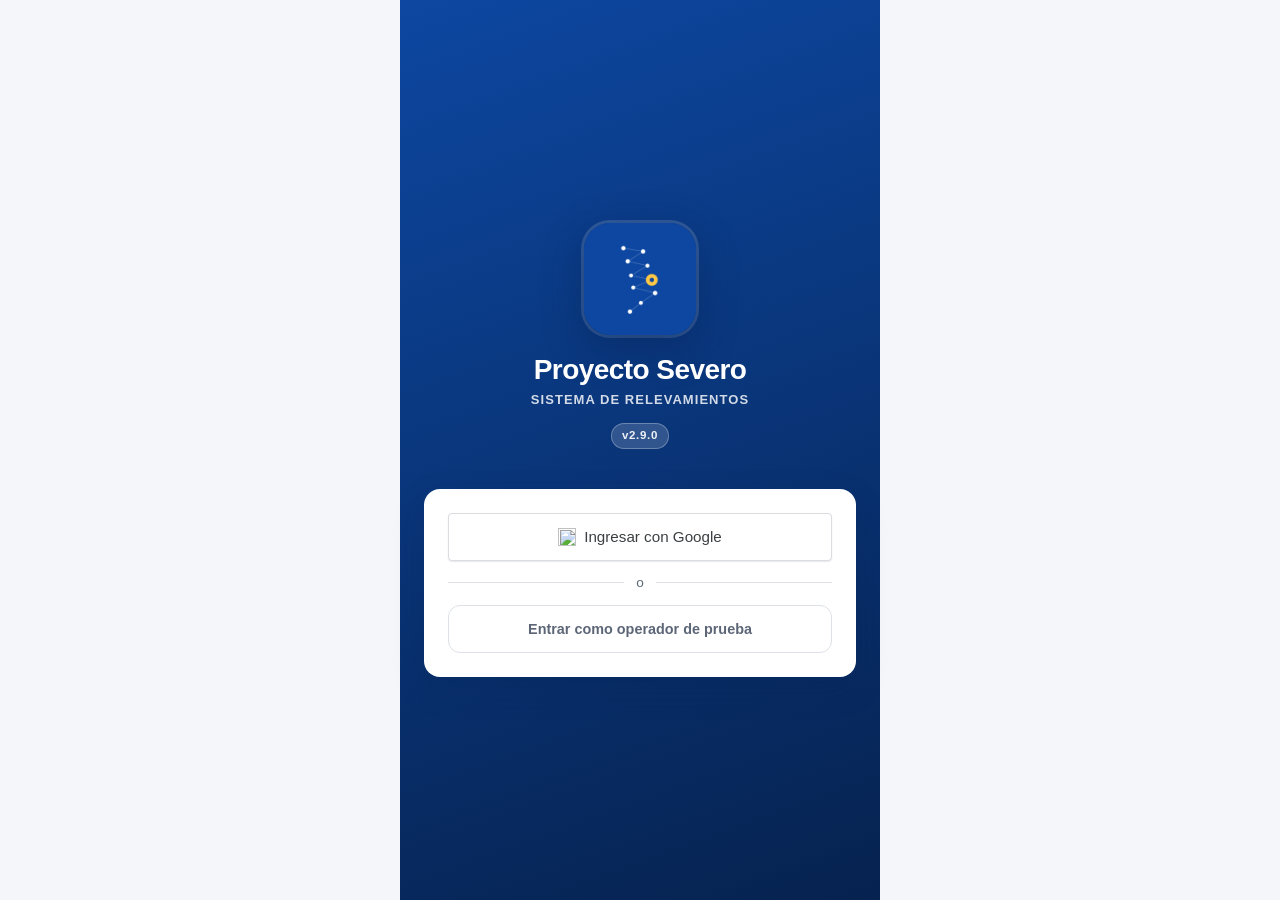
==== severo.html @ 694df4a4 "v2.9.0: milestone - consolidacion de v2.8.x (busqueda + force-update + tooling) Minor bump que conso" ====
<!DOCTYPE html>
<html lang="es">
<head>
  <meta charset="UTF-8">
  <meta name="viewport" content="width=device-width, initial-scale=1.0, viewport-fit=cover">

  <title>Proyecto Severo — Relevamientos</title>
  <meta name="description" content="Sistema de relevamientos territoriales del Proyecto Severo: vecinos, problemáticas urbanas y condiciones del hogar.">
  <meta name="application-name" content="Proyecto Severo">

  <!-- PWA -->
  <meta name="theme-color" content="#0D47A1">
  <meta name="mobile-web-app-capable" content="yes">
  <meta name="apple-mobile-web-app-capable" content="yes">
  <meta name="apple-mobile-web-app-status-bar-style" content="black-translucent">
  <meta name="apple-mobile-web-app-title" content="Proyecto Severo">
  <link rel="manifest" href="manifest.json">

  <!-- Iconos -->
  <link rel="icon" type="image/png" sizes="32x32" href="icons/favicon-32.png">
  <link rel="icon" type="image/png" sizes="16x16" href="icons/favicon-16.png">
  <link rel="apple-touch-icon" sizes="180x180" href="icons/apple-touch-icon.png">

  <!-- Open Graph (WhatsApp, Facebook, Twitter) -->
  <meta property="og:type" content="website">
  <meta property="og:site_name" content="Proyecto Severo">
  <meta property="og:title" content="Proyecto Severo — Relevamientos">
  <meta property="og:description" content="Sistema de relevamientos territoriales del Proyecto Severo: vecinos, problemáticas urbanas y condiciones del hogar.">
  <meta property="og:image" content="https://rundes.github.io/severo_esfimero/icons/icon-512.png">
  <meta property="og:image:width" content="512">
  <meta property="og:image:height" content="512">
  <meta property="og:image:alt" content="Logo Proyecto Severo">
  <meta name="twitter:card" content="summary">
  <meta name="twitter:title" content="Proyecto Severo — Relevamientos">
  <meta name="twitter:description" content="Sistema de relevamientos territoriales del Proyecto Severo: vecinos, problemáticas urbanas y condiciones del hogar.">
  <meta name="twitter:image" content="https://rundes.github.io/severo_esfimero/icons/icon-512.png">
  <link rel="stylesheet" href="https://unpkg.com/leaflet@1.9.4/dist/leaflet.css" media="print" onload="this.media='all'">
  <noscript><link rel="stylesheet" href="https://unpkg.com/leaflet@1.9.4/dist/leaflet.css"></noscript>
  <style>
/* ════════════════════════════════════════════════════════════════════════════
   Proyecto Severo — Relevamientos
   Constellation design system (evolved). Same blue/gold identity, sharpened
   craft: type + spacing scales, brand-tinted elevation tiers, ease-out motion,
   accessible focus, safe-area handling. DOM class contract is preserved.
   ════════════════════════════════════════════════════════════════════════════ */

/* ── Tokens ──────────────────────────────────────────────────────────────────── */
:root {
  /* Brand (unchanged identity) */
  --primary:        #0D47A1;
  --primary-dark:   #083B87;
  --primary-darker: #06224F;   /* pressed / deepest gradient stop */
  --primary-mid:    #1255A8;    /* header gradient highlight */
  --primary-light:  #E3F2FD;
  --accent:         #00897B;
  --accent-soft:    #E0F2F1;
  --gold:           #FFC845;

  /* Neutrals (cool, tinted toward the brand navy) */
  --bg:             #F4F6F9;
  --surface:        #FFFFFF;
  --surface-2:      #FAFBFD;    /* sticky bars, section bands */
  --border:         #DDE1E7;
  --border-strong:  #C7CEDA;    /* heavier separators, rest-state dot */
  --text:           #1A1A2E;
  --text-2:         #5C6677;
  --text-secondary: #5C6677;    /* alias: legacy references */
  --on-primary:     #FFFFFF;    /* text + icons on saturated or dark surfaces */
  --overlay-soft:   rgba(255,255,255,.16); /* subtle white overlay on blue surfaces */

  /* Semantic */
  --error:          #C62828;
  --danger:         #C62828;    /* alias: legacy references */
  --success:        #2E7D32;
  --warn:           #E65100;

  /* Semantic surface tints (state badge / button backgrounds) */
  --success-bg:     #E8F5E9;
  --success-border: #A5D6A7;
  --warn-bg:        #FFF3E0;
  --warn-border:    #FFCC80;
  --error-bg:       #FFEBEE;

  /* AA text shades: --warn / --accent fail 4.5:1 as text on light surfaces */
  --warn-text:      #B23E00;   /* ~5.4:1 on white and on --warn-bg */
  --accent-text:    #00695C;   /* ~6.6:1 on white, ~5.7:1 on --accent-soft */

  /* Relevamiento type hues (functional color-coding) */
  --type-ciudadano:         #3B82F6;
  --type-problematica:      #F59E0B;
  --type-sociohabitacional: #10B981;

  /* Radius scale */
  --radius-xs:  4px;
  --radius-sm:  8px;
  --radius:     12px;
  --radius-lg:  16px;
  --radius-pill: 999px;

  /* Spacing scale */
  --sp-1: 4px;
  --sp-2: 8px;
  --sp-3: 12px;
  --sp-4: 16px;
  --sp-5: 20px;
  --sp-6: 24px;
  --sp-8: 32px;

  /* Elevation (flat at rest; shadow signals lift or state, tinted navy) */
  --shadow-sm:     0 1px 2px rgba(6,34,79,.06), 0 1px 1px rgba(6,34,79,.04);
  --shadow:        0 4px 16px rgba(6,34,79,.10);
  --shadow-header: 0 1px 0 rgba(6,34,79,.10), 0 6px 18px rgba(6,34,79,.16);
  --shadow-pop:    0 12px 32px rgba(6,34,79,.20);
  --shadow-modal:  0 24px 64px rgba(6,34,79,.42);

  /* Motion (ease-out; no bounce) */
  --ease:       cubic-bezier(.22, 1, .36, 1);
  --dur-fast:   120ms;
  --dur:        180ms;
  --transition: var(--dur) var(--ease);

  /* Accessible focus ring */
  --focus: 0 0 0 3px rgba(13,71,161,.34);

  /* Safe-area insets (installed PWA / notched phones) */
  --safe-top:    env(safe-area-inset-top, 0px);
  --safe-bottom: env(safe-area-inset-bottom, 0px);
}

/* ── Reset ──────────────────────────────────────────────────────────────────── */
*, *::before, *::after { box-sizing: border-box; margin: 0; padding: 0; }

html, body {
  height: 100%;
  font-family: -apple-system, BlinkMacSystemFont, 'Segoe UI', Roboto, sans-serif;
  background: var(--bg);
  color: var(--text);
  font-size: 16px;
  line-height: 1.5;
  -webkit-font-smoothing: antialiased;
  text-rendering: optimizeLegibility;
}

#app {
  max-width: 480px;
  margin: 0 auto;
  min-height: 100vh;
  display: flex;
  flex-direction: column;
  background: var(--bg);
  position: relative;
}

.screen {
  display: flex;
  flex-direction: column;
  min-height: 100vh;
}

.screen-center {
  align-items: center;
  justify-content: center;
  gap: var(--sp-4);
  text-align: center;
  padding: var(--sp-8);
  padding-top: calc(var(--sp-8) + var(--safe-top));
  padding-bottom: calc(var(--sp-8) + var(--safe-bottom));
}

/* ── Home screen ────────────────────────────────────────────────────────────── */
.screen-home {
  background: linear-gradient(180deg, #E3EEFF 0, var(--bg) 200px);
}

/* ── Header ─────────────────────────────────────────────────────────────────── */
.app-header {
  display: flex;
  align-items: center;
  gap: var(--sp-2);
  padding: var(--sp-3) var(--sp-4);
  padding-top: calc(var(--sp-3) + var(--safe-top));
  background: linear-gradient(100deg, var(--primary-dark) 0%, var(--primary) 55%, var(--primary-mid) 100%);
  color: var(--on-primary);
  position: sticky;
  top: 0;
  z-index: 10;
  min-height: 56px;
  box-shadow: var(--shadow-header);
}

.header-title {
  flex: 1;
  font-weight: 650;
  font-size: 1.0625rem;
  letter-spacing: -.01em;
  min-width: 0;
  overflow: hidden;
  text-overflow: ellipsis;
  white-space: nowrap;
}

.header-count {
  font-size: .8125rem;
  font-weight: 500;
  opacity: .82;
  font-variant-numeric: tabular-nums;
}

.header-logo {
  width: 32px;
  height: 32px;
  object-fit: contain;
  flex-shrink: 0;
  border-radius: var(--radius-xs);
}

.btn-icon {
  background: none;
  border: none;
  color: var(--on-primary);
  cursor: pointer;
  font-size: 1.1rem;
  padding: 6px;
  border-radius: var(--radius-sm);
  min-width: 44px;
  min-height: 44px;
  display: flex;
  align-items: center;
  justify-content: center;
  transition: background var(--transition);
}
.btn-icon:hover  { background: var(--overlay-soft); }
.btn-icon:active { background: rgba(255,255,255,.26); }

/* ── Progress bar ───────────────────────────────────────────────────────────── */
.progress-bar {
  height: 4px;
  background: var(--border);
}
.progress-fill {
  height: 100%;
  width: 100%;
  transform-origin: left center;
  background: linear-gradient(90deg, var(--primary), var(--primary-mid));
  transition: transform .35s var(--ease);
  will-change: transform;
}

/* ── Buttons ────────────────────────────────────────────────────────────────── */
.btn {
  display: inline-flex;
  align-items: center;
  justify-content: center;
  gap: var(--sp-2);
  border: none;
  border-radius: var(--radius);
  padding: 14px var(--sp-6);
  font-size: 1rem;
  font-weight: 650;
  font-family: inherit;
  cursor: pointer;
  transition: background var(--transition), border-color var(--transition),
              transform var(--dur-fast) var(--ease), box-shadow var(--transition);
  min-height: 48px;
  text-decoration: none;
  -webkit-tap-highlight-color: transparent;
}
.btn:active { transform: translateY(1px); }
.btn:disabled, .btn[disabled] {
  opacity: .5;
  cursor: not-allowed;
  transform: none;
}

.btn-primary {
  background: var(--primary);
  color: var(--on-primary);
}
.btn-primary:hover  { background: var(--primary-dark); }
.btn-primary:active { background: var(--primary-darker); }

.btn-outline {
  background: transparent;
  color: var(--primary);
  border: 2px solid var(--primary);
}
.btn-outline:hover { background: var(--primary-light); }

.btn-ghost {
  background: transparent;
  color: var(--text-2);
}
.btn-ghost:hover { background: var(--border); }

.btn-block { width: 100%; }

.btn-mock {
  background: var(--surface);
  color: var(--primary);
  border: 2px solid var(--border);
  width: 100%;
}
.btn-mock:hover { border-color: var(--primary); background: var(--primary-light); }

/* Shared keyboard focus ring (visible, high-contrast) */
.btn:focus-visible,
.btn-icon:focus-visible,
.chip:focus-visible,
.filter-tab:focus-visible,
.type-card:focus-visible,
.scale-btn:focus-visible,
.radio-option:focus-visible,
.survey-card:focus-visible,
.citizen-result:focus-visible,
.btn-estado:focus-visible,
.btn-fallecido:focus-visible,
.btn-remove:focus-visible,
.familia-add-btn:focus-visible,
.btn-fallecido-quitar:focus-visible,
.pwa-install-btn:focus-visible,
.pwa-install-dismiss:focus-visible,
.loc-link:focus-visible,
.photo-thumb-remove:focus-visible {
  outline: none;
  box-shadow: var(--focus);
}

/* ── Auth screen ────────────────────────────────────────────────────────────── */
.screen-auth {
  background: linear-gradient(160deg, var(--primary) 0%, var(--primary-darker) 100%);
  justify-content: center;
  padding: var(--sp-8) var(--sp-6);
  padding-top: calc(var(--sp-8) + var(--safe-top));
  padding-bottom: calc(var(--sp-8) + var(--safe-bottom));
  gap: 0;
}

.auth-hero {
  display: flex;
  flex-direction: column;
  align-items: center;
  margin-bottom: 40px;
  color: var(--on-primary);
}

.logo-mark {
  width: 72px;
  height: 72px;
  background: rgba(255,255,255,.18);
  border: 3px solid rgba(255,255,255,.5);
  border-radius: var(--radius-lg);
  font-size: 2rem;
  font-weight: 800;
  display: flex;
  align-items: center;
  justify-content: center;
  color: var(--on-primary);
  margin-bottom: var(--sp-4);
}

.logo-img {
  width: 112px;
  height: 112px;
  object-fit: contain;
  margin-bottom: var(--sp-5);
  border-radius: 26px;
  box-shadow: 0 12px 40px rgba(6,34,79,.45), 0 0 0 3px var(--overlay-soft);
}

.logo-title {
  font-size: 1.75rem;
  font-weight: 800;
  letter-spacing: -.02em;
  line-height: 1.1;
}

.logo-sub {
  opacity: .82;
  margin-top: var(--sp-1);
  font-size: .8125rem;
  letter-spacing: .08em;
  text-transform: uppercase;
  font-weight: 600;
}

.auth-version {
  margin-top: 14px;
  background: var(--overlay-soft);
  color: rgba(255,255,255,.92);
  font-size: .72rem;
  font-weight: 700;
  letter-spacing: .06em;
  padding: 3px 10px;
  border-radius: var(--radius-pill);
  border: 1px solid rgba(255,255,255,.28);
}

.auth-card {
  background: var(--surface);
  border-radius: var(--radius-lg);
  padding: var(--sp-6);
  display: flex;
  flex-direction: column;
  gap: var(--sp-3);
  box-shadow: var(--shadow-pop);
}

.divider {
  display: flex;
  align-items: center;
  gap: var(--sp-3);
  color: var(--text-2);
  font-size: .85rem;
}
.divider::before, .divider::after {
  content: '';
  flex: 1;
  height: 1px;
  background: var(--border);
}

/* ── Home screen ────────────────────────────────────────────────────────────── */
.home-user {
  display: flex;
  align-items: center;
  gap: 14px;
  padding: var(--sp-5) var(--sp-4);
  background: var(--surface);
  border-bottom: 1px solid var(--border);
}

.avatar {
  width: 44px;
  height: 44px;
  border-radius: 50%;
  object-fit: cover;
  flex-shrink: 0;
}

.avatar-initials {
  background: var(--primary);
  color: var(--on-primary);
  display: flex;
  align-items: center;
  justify-content: center;
  font-weight: 700;
  font-size: .95rem;
}

.user-name  { font-weight: 650; }
.user-email { font-size: .85rem; color: var(--text-2); }

.home-actions {
  padding: var(--sp-6) var(--sp-4);
  display: flex;
  flex-direction: column;
  gap: var(--sp-3);
}

/* ── Geo screen ─────────────────────────────────────────────────────────────── */
.screen-geo {
  height: 100dvh;
  max-height: 100dvh;
  overflow: hidden;
}

.geo-status-bar {
  display: flex;
  align-items: center;
  gap: 10px;
  padding: 10px var(--sp-4);
  background: var(--surface-2);
  border-bottom: 1px solid var(--border);
  font-size: .875rem;
  color: var(--text-2);
  min-height: 40px;
}

.geo-spinner {
  width: 16px;
  height: 16px;
  border: 2px solid var(--border);
  border-top-color: var(--primary);
  border-radius: 50%;
  animation: spin .7s linear infinite;
  flex-shrink: 0;
}
.geo-spinner-sm {
  width: 13px;
  height: 13px;
  border: 2px solid var(--border);
  border-top-color: var(--primary);
  border-radius: 50%;
  animation: spin .7s linear infinite;
  flex-shrink: 0;
  display: inline-block;
  vertical-align: middle;
}

.geo-map {
  flex: 1;
  min-height: 0;
  z-index: 1;
}
.geo-map-embedded {
  flex: none;
  height: 280px;
  min-height: 280px;
}
.block-header-geo {
  margin-top: 8px;
}
.geo-footer-embedded {
  border-bottom: 1px solid var(--border);
}

.geo-footer {
  padding: var(--sp-3) var(--sp-4);
  padding-bottom: calc(var(--sp-3) + var(--safe-bottom));
  background: var(--surface);
  border-top: 1px solid var(--border);
  display: flex;
  flex-direction: column;
  gap: var(--sp-2);
}

.geo-coords {
  font-size: .8rem;
  color: var(--text-2);
  font-family: ui-monospace, SFMono-Regular, 'SF Mono', Menlo, monospace;
  text-align: center;
  min-height: 1.2em;
}
.geo-barrio {
  font-size: .82rem;
  color: var(--text-2);
  text-align: center;
  margin: 0;
}
.geo-barrio strong { color: var(--primary); }
.barrio-tooltip {
  background: rgba(255,255,255,.94);
  border: none;
  border-radius: var(--radius-xs);
  box-shadow: var(--shadow-sm);
  font-size: .78rem;
  font-weight: 600;
  padding: 3px 8px;
  color: var(--text);
}

.geo-search-row {
  display: flex;
  gap: var(--sp-2);
  padding: var(--sp-2) var(--sp-4) 0;
}
.geo-search-input {
  flex: 1;
  font-size: .9rem;
  padding: 8px 12px;
}
.geo-search-btn {
  flex-shrink: 0;
  font-size: .9rem;
  padding: 8px 14px;
}

.geo-actions {
  display: flex;
  gap: 10px;
}
.geo-actions .btn-primary { flex: 1; }

/* ── Type select ────────────────────────────────────────────────────────────── */
.type-loc {
  padding: 10px var(--sp-4);
  font-size: .85rem;
  color: var(--text-2);
  background: var(--surface-2);
  border-bottom: 1px solid var(--border);
}

.type-cards {
  padding: var(--sp-5) var(--sp-4);
  display: flex;
  flex-direction: column;
  gap: 14px;
}

.type-card {
  background: var(--surface);
  border: 1.5px solid var(--border);
  border-radius: var(--radius);
  padding: var(--sp-5);
  text-align: left;
  cursor: pointer;
  transition: border-color var(--transition), background var(--transition),
              transform var(--dur-fast) var(--ease), box-shadow var(--transition);
  display: flex;
  flex-direction: column;
  gap: 6px;
}
.type-card:hover {
  border-color: var(--primary);
  background: var(--primary-light);
  box-shadow: var(--shadow);
}
.type-card:active { transform: translateY(1px); }
.type-card-icon  { font-size: 2rem; line-height: 1; }
.type-card-title { font-size: 1.125rem; font-weight: 700; color: var(--text); }
.type-card-desc  { font-size: .9rem; color: var(--text-2); line-height: 1.45; }

/* ── Block header (eyebrow band) ───────────────────────────────────────────── */
.block-header {
  background: var(--primary-light);
  color: var(--primary-dark);
  font-size: .72rem;
  font-weight: 700;
  letter-spacing: .08em;
  text-transform: uppercase;
  padding: 8px var(--sp-4);
  border-bottom: 1px solid #BBDEFB;
}

/* ── Survey screen ──────────────────────────────────────────────────────────── */
.survey-body {
  flex: 1;
  padding: var(--sp-6) var(--sp-4);
  display: flex;
  flex-direction: column;
  gap: var(--sp-4);
  overflow-y: auto;
}

.question-label {
  font-size: 1.0625rem;
  font-weight: 650;
  line-height: 1.4;
  display: block;
}

.required { color: var(--error); margin-left: var(--sp-1); }

.padron-badge {
  display: inline-block;
  margin-left: var(--sp-2);
  font-size: .65rem;
  font-weight: 700;
  letter-spacing: .04em;
  text-transform: uppercase;
  color: var(--accent-text);
  background: var(--accent-soft);
  border: 1px solid #80CBC4;
  border-radius: var(--radius-xs);
  padding: 1px 6px;
  vertical-align: middle;
}

.question-hint {
  font-size: .85rem;
  color: #6B5300;
  background: #FFF8E1;
  border: 1px solid #FFE082;
  padding: 10px var(--sp-3);
  border-radius: var(--radius-sm);
  line-height: 1.45;
}

.question-input { display: flex; flex-direction: column; gap: var(--sp-2); }

.input, .textarea, select {
  width: 100%;
  border: 1.5px solid var(--border);
  border-radius: var(--radius-sm);
  padding: 12px;
  font-size: 1rem;
  color: var(--text);
  background: var(--surface);
  transition: border-color var(--transition), box-shadow var(--transition);
  font-family: inherit;
}
.input:focus, .textarea:focus, select:focus {
  outline: none;
  border-color: var(--primary);
  box-shadow: var(--focus);
}
.input:disabled, .textarea:disabled, select:disabled {
  background: var(--bg);
  color: var(--text-2);
  cursor: not-allowed;
}
.input.error, .input[aria-invalid="true"], .textarea[aria-invalid="true"] {
  border-color: var(--error);
}
.input.error:focus, .input[aria-invalid="true"]:focus {
  box-shadow: 0 0 0 3px rgba(198,40,40,.28);
}

.textarea { resize: vertical; min-height: 96px; }

/* Scale */
.scale-row {
  display: flex;
  gap: var(--sp-2);
}
.scale-btn {
  flex: 1;
  display: flex;
  flex-direction: column;
  align-items: center;
  gap: var(--sp-1);
  padding: 10px var(--sp-1);
  border: 1.5px solid var(--border);
  border-radius: var(--radius-sm);
  background: var(--surface);
  cursor: pointer;
  transition: border-color var(--transition), background var(--transition),
              color var(--transition), transform var(--dur-fast) var(--ease);
}
.scale-btn:hover   { border-color: var(--primary); background: var(--primary-light); }
.scale-btn:active  { transform: translateY(1px); }
.scale-btn.active  { border-color: var(--primary); background: var(--primary); color: var(--on-primary); }
.scale-num { font-size: 1.1rem; font-weight: 700; }
.scale-lbl { font-size: .6rem; text-align: center; line-height: 1.2; }

/* Chips */
.chip-group { display: flex; flex-wrap: wrap; gap: var(--sp-2); }
.chip {
  padding: 8px 14px;
  border: 1.5px solid var(--border);
  border-radius: var(--radius-pill);
  white-space: nowrap;
  background: var(--surface);
  cursor: pointer;
  font-size: .9rem;
  font-family: inherit;
  transition: border-color var(--transition), background var(--transition),
              color var(--transition), transform var(--dur-fast) var(--ease);
  color: var(--text);
}
.chip:hover  { border-color: var(--primary); background: var(--primary-light); }
.chip:active { transform: translateY(1px); }
.chip.active { border-color: var(--primary); background: var(--primary); color: var(--on-primary); }

/* Radio */
.radio-group { display: flex; flex-direction: column; gap: var(--sp-2); }
.radio-option {
  display: flex;
  align-items: flex-start;
  gap: var(--sp-3);
  padding: 12px 14px;
  border: 1.5px solid var(--border);
  border-radius: var(--radius-sm);
  background: var(--surface);
  cursor: pointer;
  transition: border-color var(--transition), background var(--transition);
  font-size: .95rem;
}
.radio-option input[type=radio] { margin-top: 2px; accent-color: var(--primary); }
.radio-option:hover  { border-color: var(--primary); background: var(--primary-light); }
.radio-option.active { border-color: var(--primary); background: var(--primary-light); box-shadow: inset 0 0 0 1px var(--primary); }

.survey-footer {
  display: flex;
  gap: 10px;
  padding: var(--sp-3) var(--sp-4);
  padding-bottom: calc(var(--sp-3) + var(--safe-bottom));
  background: var(--surface);
  border-top: 1px solid var(--border);
  position: sticky;
  bottom: 0;
  box-shadow: 0 -4px 16px rgba(6,34,79,.06);
}
.survey-footer .btn-primary { flex: 1; }

/* ── Summary ────────────────────────────────────────────────────────────────── */
.summary-body {
  flex: 1;
  overflow-y: auto;
  padding: var(--sp-4);
  display: flex;
  flex-direction: column;
  gap: var(--sp-3);
}

.summary-meta {
  display: flex;
  flex-wrap: wrap;
  gap: 10px;
  font-size: .9rem;
  color: var(--text-2);
  padding-bottom: var(--sp-2);
  border-bottom: 1px solid var(--border);
}

.loc-link { color: var(--primary); text-decoration: none; font-weight: 500; border-radius: var(--radius-xs); }
.loc-link:hover { text-decoration: underline; }

.summary-table { width: 100%; border-collapse: collapse; }
.summary-table td { padding: 10px var(--sp-2); border-bottom: 1px solid var(--border); vertical-align: top; }
.summary-label { color: var(--text-2); font-size: .85rem; width: 40%; }
.summary-value { font-size: .95rem; font-weight: 500; }

/* ── Saving / Done ──────────────────────────────────────────────────────────── */
.spinner {
  width: 44px;
  height: 44px;
  border: 4px solid var(--border);
  border-top-color: var(--primary);
  border-radius: 50%;
  animation: spin .8s linear infinite;
}
@keyframes spin { to { transform: rotate(360deg); } }

.done-icon   { font-size: 3.5rem; line-height: 1; }
.done-sub    { color: var(--text-2); }
.done-actions { display: flex; flex-direction: column; gap: 10px; width: 100%; margin-top: var(--sp-4); }

/* ── List filter bar ──────────────────────────────────────────────────────── */
.list-filter-bar {
  display: flex;
  gap: 6px;
  padding: 10px var(--sp-4);
  overflow-x: auto;
  background: var(--surface);
  border-bottom: 1px solid var(--border);
  scrollbar-width: none;
}
.list-filter-bar::-webkit-scrollbar { display: none; }

.filter-tab {
  display: flex;
  align-items: center;
  gap: 5px;
  padding: 8px 14px;
  min-height: 44px;
  border-radius: var(--radius-pill);
  border: 1.5px solid var(--border);
  background: transparent;
  font-size: .8rem;
  font-weight: 550;
  font-family: inherit;
  color: var(--text-2);
  cursor: pointer;
  white-space: nowrap;
  transition: border-color var(--transition), color var(--transition), background var(--transition);
  flex-shrink: 0;
}
.filter-tab:hover { border-color: var(--primary); color: var(--primary); }
.filter-tab.active {
  background: var(--primary);
  border-color: var(--primary);
  color: var(--on-primary);
}
.filter-tab-count {
  background: var(--border);
  color: var(--text-2);
  border-radius: var(--radius-pill);
  padding: 1px 6px;
  font-size: .72rem;
  font-weight: 700;
  font-variant-numeric: tabular-nums;
}
.filter-tab.active .filter-tab-count {
  background: rgba(255,255,255,.28);
  color: var(--on-primary);
}

/* ── Survey list ──────────────────────────────────────────────────────────── */
.list-body {
  padding: var(--sp-3) var(--sp-4);
  display: flex;
  flex-direction: column;
  gap: 10px;
  overflow-y: auto;
  flex: 1;
}

.list-empty {
  display: flex;
  flex-direction: column;
  align-items: center;
  justify-content: center;
  gap: var(--sp-3);
  padding: 48px var(--sp-4);
  color: var(--text-2);
  font-size: .9rem;
  text-align: center;
}
.list-spinner {
  width: 28px; height: 28px;
  border: 3px solid var(--border);
  border-top-color: var(--primary);
  border-radius: 50%;
  animation: spin .7s linear infinite;
}

.survey-card {
  display: flex;
  align-items: stretch;
  background: var(--surface);
  border: 1px solid var(--border);
  border-radius: var(--radius);
  overflow: hidden;
  cursor: pointer;
  transition: border-color var(--transition), box-shadow var(--transition),
              transform var(--dur-fast) var(--ease);
}
.survey-card:hover  { border-color: var(--primary); box-shadow: var(--shadow); }
.survey-card:active { transform: translateY(1px); }

/* Type indicator: a leading status dot (not a side stripe) */
.card-accent {
  flex-shrink: 0;
  align-self: center;
  width: 9px;
  height: 9px;
  border-radius: 50%;
  margin-left: 14px;
  background: var(--border-strong);
}
.survey-card--ciudadano         .card-accent { background: var(--type-ciudadano); }
.survey-card--problematica      .card-accent { background: var(--type-problematica); }
.survey-card--sociohabitacional .card-accent { background: var(--type-sociohabitacional); }

.card-body  { flex: 1; min-width: 0; padding: 12px 10px 12px 12px; }

.card-top-row {
  display: flex;
  align-items: center;
  gap: 6px;
  flex-wrap: wrap;
  margin-bottom: var(--sp-1);
}
.card-type-label {
  font-size: .72rem;
  font-weight: 700;
  color: var(--text-2);
  text-transform: uppercase;
  letter-spacing: .06em;
}
.card-barrio {
  font-size: .72rem;
  background: var(--bg);
  border: 1px solid var(--border);
  border-radius: var(--radius-pill);
  padding: 1px 8px;
  color: var(--text-2);
}
.card-title {
  font-size: .97rem;
  font-weight: 650;
  color: var(--text);
  white-space: nowrap;
  overflow: hidden;
  text-overflow: ellipsis;
  margin-bottom: 2px;
}
.card-subtitle {
  font-size: .82rem;
  color: var(--text-2);
  white-space: nowrap;
  overflow: hidden;
  text-overflow: ellipsis;
  margin-bottom: 5px;
}
.card-bottom-row {
  display: flex;
  align-items: center;
  gap: 10px;
  flex-wrap: wrap;
}
.card-date { font-size: .76rem; color: var(--text-2); }
.card-loc  { font-size: .72rem; color: var(--text-2); font-family: ui-monospace, SFMono-Regular, 'SF Mono', Menlo, monospace; }

.card-arrow {
  display: flex;
  align-items: center;
  padding: 0 12px 0 6px;
  font-size: 1.3rem;
  color: var(--border-strong);
  flex-shrink: 0;
  transition: color var(--transition), transform var(--dur) var(--ease);
}
.survey-card:hover .card-arrow { color: var(--primary); transform: translateX(2px); }

/* ── Toast ──────────────────────────────────────────────────────────────────── */
.toast {
  position: fixed;
  bottom: calc(80px + var(--safe-bottom));
  left: 50%;
  transform: translateX(-50%) translateY(20px);
  background: var(--text);
  color: var(--on-primary);
  padding: 10px var(--sp-5);
  border-radius: var(--radius-sm);
  font-size: .9rem;
  font-weight: 500;
  opacity: 0;
  pointer-events: none;
  transition: opacity var(--dur) var(--ease), transform var(--dur) var(--ease);
  white-space: nowrap;
  z-index: 100;
  box-shadow: var(--shadow-pop);
}
.toast.visible { opacity: 1; transform: translateX(-50%) translateY(0); }

/* ── Utilities ──────────────────────────────────────────────────────────────── */
.hint {
  font-size: .82rem;
  color: var(--text-2);
  text-align: center;
  padding: var(--sp-2) var(--sp-4);
}
.center { text-align: center; }
.loading-init {
  display: flex;
  align-items: center;
  justify-content: center;
  min-height: 100vh;
  color: var(--text-2);
}

/* ── Citizen search ──────────────────────────────────────────────────────────── */
.search-group { display: flex; flex-direction: column; gap: var(--sp-2); }

.search-divider {
  text-align: center;
  font-size: .82rem;
  color: var(--text-2);
  padding: 2px 0;
}

.search-status {
  display: flex;
  align-items: center;
  justify-content: center;
  gap: 10px;
  padding: var(--sp-5) var(--sp-4);
  color: var(--text-2);
  font-size: .9rem;
}
.search-error { color: var(--error); font-size: .82rem; text-align: center; }

.citizen-results { display: flex; flex-direction: column; gap: var(--sp-2); margin-top: var(--sp-1); }

.citizen-result {
  background: var(--surface);
  border: 1.5px solid var(--border);
  border-radius: var(--radius);
  padding: 14px var(--sp-4);
  cursor: pointer;
  transition: border-color var(--transition), background var(--transition),
              transform var(--dur-fast) var(--ease);
}
.citizen-result:hover  { border-color: var(--primary); background: var(--primary-light); }
.citizen-result:active { transform: translateY(1px); }

.citizen-result-name { font-weight: 700; font-size: 1rem; color: var(--text); }
.citizen-result-info { font-size: .82rem; color: var(--text-2); margin-top: 3px; }

.google-login-wrap {
  display: flex;
  flex-direction: column;
  align-items: center;
  min-height: 44px;
  justify-content: center;
}

.google-not-configured {
  font-size: .78rem;
  color: var(--warn-text);
  text-align: center;
  padding: var(--sp-1) 0 0;
}

.btn-google {
  background: #fff;
  border: 1px solid #dadce0;
  color: #3c4043;
  display: flex;
  align-items: center;
  justify-content: center;
  gap: .5rem;
  font-size: .95rem;
  font-weight: 500;
  border-radius: var(--radius-xs);
  box-shadow: var(--shadow-sm);
}
.btn-google:hover { background: #f8f9fa; border-color: #c6c6c6; }

/* ── Home padrón search ──────────────────────────────────────────────────────── */
.home-search-section {
  padding: 0 var(--sp-4) var(--sp-5);
  display: flex;
  flex-direction: column;
  gap: var(--sp-2);
}

.home-search-label {
  font-size: .6875rem;
  text-transform: uppercase;
  letter-spacing: .08em;
  font-weight: 700;
  color: var(--text-2);
  padding-top: var(--sp-1);
}

/* ── Search mode tabs ───────────────────────────────────────────────────────── */
.search-mode-tabs {
  display: flex;
  gap: 6px;
  margin: var(--sp-2) 0 var(--sp-2);
}
.search-mode-tab {
  flex: 1;
  padding: 7px 0;
  border: 1.5px solid var(--border);
  border-radius: 8px;
  background: var(--surface);
  font-size: .85rem;
  font-weight: 500;
  color: var(--text-2);
  cursor: pointer;
  transition: background .15s, color .15s, border-color .15s;
}
.search-mode-tab.active {
  background: var(--primary);
  border-color: var(--primary);
  color: #fff;
  font-weight: 600;
}

/* ── Padrón detail screen ────────────────────────────────────────────────────── */
.padron-detail-body {
  flex: 1;
  overflow-y: auto;
  padding: 0 var(--sp-4);
  padding-bottom: calc(80px + var(--safe-bottom));
}

.padron-detail-hero {
  padding: var(--sp-5) 0 var(--sp-4);
  border-bottom: 2px solid var(--border);
  margin-bottom: var(--sp-5);
}

.padron-detail-name {
  font-size: 1.375rem;
  font-weight: 750;
  color: var(--text);
  line-height: 1.2;
  letter-spacing: -.01em;
}

.padron-detail-sub {
  font-size: .88rem;
  color: var(--text-2);
  margin-top: var(--sp-1);
}

.padron-section {
  margin-bottom: var(--sp-5);
}

.padron-section-title {
  font-size: .6875rem;
  text-transform: uppercase;
  letter-spacing: .08em;
  font-weight: 700;
  color: var(--primary);
  margin-bottom: 6px;
  padding-bottom: var(--sp-1);
  border-bottom: 2px solid var(--primary-light);
}

.padron-row {
  display: flex;
  justify-content: space-between;
  align-items: flex-start;
  padding: var(--sp-2) 0;
  border-bottom: 1px solid var(--border);
  gap: var(--sp-3);
}

.padron-key {
  font-size: .8rem;
  color: var(--text-2);
  flex-shrink: 0;
  min-width: 120px;
}

.padron-val {
  font-size: .85rem;
  color: var(--text);
  font-weight: 500;
  text-align: right;
  flex: 1;
}

.padron-actions {
  padding: var(--sp-3) 0 var(--sp-2);
}

/* ── Familia group ───────────────────────────────────────────────────────────── */
.familia-list {
  display: flex;
  flex-direction: column;
  gap: 6px;
  margin-bottom: 10px;
}

.familia-member {
  display: flex;
  justify-content: space-between;
  align-items: center;
  padding: 10px var(--sp-3);
  background: var(--surface);
  border: 1px solid var(--border);
  border-radius: var(--radius-sm);
  gap: var(--sp-2);
}

.familia-member-info { flex: 1; min-width: 0; }

.familia-member-name {
  font-size: .9rem;
  font-weight: 650;
  color: var(--text);
  white-space: nowrap;
  overflow: hidden;
  text-overflow: ellipsis;
}

.familia-member-sub {
  font-size: .76rem;
  color: var(--text-2);
  margin-top: 2px;
}

.btn-remove {
  background: none;
  border: none;
  color: var(--error);
  cursor: pointer;
  font-size: 1rem;
  padding: var(--sp-1) 6px;
  border-radius: 6px;
  flex-shrink: 0;
  min-width: 32px;
  min-height: 32px;
  display: inline-flex;
  align-items: center;
  justify-content: center;
  line-height: 1;
  transition: background var(--transition);
}
.btn-remove:hover { background: var(--error-bg); }

.familia-add-row { margin-top: var(--sp-2); }

.familia-search-results {
  margin-top: 6px;
  display: flex;
  flex-direction: column;
  gap: 6px;
}

.familia-search-result {
  display: flex;
  justify-content: space-between;
  align-items: center;
  padding: var(--sp-2) var(--sp-3);
  background: var(--surface);
  border: 1px solid var(--border);
  border-radius: var(--radius-sm);
  gap: var(--sp-2);
}

.familia-add-btn {
  flex-shrink: 0;
  font-size: .8rem;
  padding: 8px 12px;
  min-height: 36px;
  border: 1.5px solid var(--border);
  border-radius: var(--radius-sm);
  background: var(--surface);
  color: var(--primary);
  font-weight: 600;
  cursor: pointer;
  white-space: nowrap;
  transition: border-color var(--transition), background var(--transition);
}
.familia-add-btn:hover { border-color: var(--primary); background: var(--primary-light); }

/* ── Electoral participation grid ───────────────────────────────────────────── */
.elec-grid {
  display: flex;
  flex-wrap: wrap;
  gap: 6px;
  margin-top: var(--sp-1);
}

.elec-cell {
  display: flex;
  flex-direction: column;
  align-items: center;
  background: var(--surface);
  border: 1px solid var(--border);
  border-radius: var(--radius-sm);
  padding: 6px var(--sp-2);
  flex: 1;
  min-width: 72px;
  max-width: 90px;
}

.elec-label {
  font-size: .62rem;
  color: var(--text-2);
  text-align: center;
  line-height: 1.2;
}

.elec-value {
  font-size: .72rem;
  font-weight: 700;
  margin-top: var(--sp-1);
  text-align: center;
  line-height: 1.2;
}

.elec-voted   { color: var(--success); }
.elec-absent  { color: var(--error); }
.elec-neutral { color: var(--text-2); }

/* ── Photo input ─────────────────────────────────────────────────────────────── */
.photo-wrap {
  display: flex;
  flex-direction: column;
  gap: 10px;
}

.photo-preview {
  width: 100%;
  max-height: 260px;
  object-fit: cover;
  border-radius: var(--radius);
  border: 1.5px solid var(--border);
  display: block;
}

.photo-empty {
  width: 100%;
  height: 120px;
  border: 2px dashed var(--border);
  border-radius: var(--radius);
  display: flex;
  align-items: center;
  justify-content: center;
  color: var(--text-2);
  font-size: .9rem;
  background: var(--bg);
}

.photo-btn {
  cursor: pointer;
  display: inline-flex;
  align-items: center;
  justify-content: center;
  gap: var(--sp-2);
}

.photo-status {
  display: flex;
  align-items: center;
  gap: var(--sp-2);
  font-size: .82rem;
  min-height: 20px;
}
.photo-ok   { color: var(--success); font-weight: 600; }
.photo-warn { color: var(--warn-text); }

/* ── Summary / detail photo ──────────────────────────────────────────────────── */
.summary-photo {
  width: 100%;
  max-height: 220px;
  object-fit: cover;
  border-radius: var(--radius);
  display: block;
}

.detail-photo {
  width: 100%;
  max-height: 240px;
  object-fit: cover;
  border-radius: var(--radius);
  display: block;
  cursor: zoom-in;
  transition: max-height .3s var(--ease);
}
.detail-photo.detail-photo-expand {
  max-height: 80vh;
  cursor: zoom-out;
}
.detail-photo-fallback {
  padding: .75rem;
  background: var(--surface);
  border: 1px solid var(--border);
  border-radius: var(--radius);
  text-align: center;
  font-size: .875rem;
}
.detail-photo-fallback a {
  color: var(--primary);
  font-weight: 600;
  text-decoration: none;
}

/* ── Photo grid (multi-photo) ───────────────────────────────────────────────── */
.photo-grid {
  display: grid;
  grid-template-columns: repeat(3, 1fr);
  gap: var(--sp-2);
}
.photo-thumb-wrap {
  position: relative;
  aspect-ratio: 1;
  border-radius: var(--radius);
  overflow: hidden;
  border: 1.5px solid var(--border);
  background: var(--bg);
}
.photo-thumb {
  width: 100%;
  height: 100%;
  object-fit: cover;
  display: block;
}
.photo-thumb-remove {
  position: absolute;
  top: -6px;
  right: -6px;
  width: 32px;
  height: 32px;
  border-radius: 50%;
  background: rgba(13,28,46,.78);
  color: var(--on-primary);
  border: 2px solid rgba(255,255,255,.6);
  cursor: pointer;
  font-size: 1rem;
  display: flex;
  align-items: center;
  justify-content: center;
  line-height: 1;
  padding: 0;
  z-index: 1;
  -webkit-tap-highlight-color: transparent;
  touch-action: manipulation;
}
.photo-add-btn {
  aspect-ratio: 1;
  border-radius: var(--radius);
  border: 2px dashed var(--border);
  background: var(--bg);
  display: flex;
  flex-direction: column;
  align-items: center;
  justify-content: center;
  cursor: pointer;
  color: var(--text-2);
  font-size: .75rem;
  gap: var(--sp-1);
  text-align: center;
  transition: border-color var(--transition), color var(--transition);
}
.photo-add-btn:hover { border-color: var(--primary); color: var(--primary); }
.photo-add-icon {
  font-size: 1.5rem;
  line-height: 1;
}
.detail-photo-grid {
  display: grid;
  grid-template-columns: repeat(3, 1fr);
  gap: var(--sp-2);
  margin-bottom: var(--sp-1);
}
.detail-photo-item {
  aspect-ratio: 1;
  border-radius: var(--radius);
  overflow: hidden;
  border: 1px solid var(--border);
  cursor: zoom-in;
  transition: transform .2s var(--ease);
}
.detail-photo-item img {
  width: 100%;
  height: 100%;
  object-fit: cover;
  display: block;
}
.detail-photo-item.detail-photo-item-expand {
  grid-column: 1 / -1;
  aspect-ratio: unset;
  cursor: zoom-out;
}
.detail-photo-item.detail-photo-item-expand img {
  height: auto;
  max-height: 70vh;
  object-fit: contain;
}

/* ── Estado badge ────────────────────────────────────────────────────────────── */
.estado-badge {
  display: inline-flex;
  align-items: center;
  padding: 2px var(--sp-2);
  border-radius: var(--radius-pill);
  font-size: .72rem;
  font-weight: 700;
  letter-spacing: .02em;
  vertical-align: middle;
  flex-shrink: 0;
}
.estado-pendiente { background: #F3F4F6; color: var(--text-2);  border: 1px solid var(--border); }
.estado-persiste  { background: var(--warn-bg); color: var(--warn-text); border: 1px solid var(--warn-border); }
.estado-resuelto  { background: var(--success-bg); color: var(--success); border: 1px solid var(--success-border); }

/* ── Estado actions (detail screen) ─────────────────────────────────────────── */
.estado-section {
  padding: var(--sp-4) 0 var(--sp-1);
  border-top: 1px solid var(--border);
  margin-top: var(--sp-2);
}

.estado-section-title {
  font-size: .6875rem;
  text-transform: uppercase;
  letter-spacing: .08em;
  font-weight: 700;
  color: var(--text-2);
  margin-bottom: 10px;
}

.estado-actions {
  display: flex;
  gap: 10px;
}

.btn-estado {
  flex: 1;
  padding: 12px var(--sp-4);
  border: 1.5px solid var(--border);
  border-radius: var(--radius);
  background: var(--surface);
  color: var(--text-2);
  font-size: .9rem;
  font-weight: 600;
  font-family: inherit;
  cursor: pointer;
  transition: border-color var(--transition), color var(--transition), background var(--transition);
}
.btn-estado:hover   { border-color: var(--warn); color: var(--warn-text); background: #FFF8F0; }
.btn-estado-ok:hover{ border-color: var(--success); color: var(--success); background: #F1F8F1; }
.btn-estado-active  { border-color: var(--warn); color: var(--warn-text); background: var(--warn-bg); }
.btn-estado-ok.btn-estado-active { border-color: var(--success); color: var(--success); background: var(--success-bg); }

/* ── Fallecido ───────────────────────────────────────────────────────────────── */
.fallecido-badge {
  display: inline-flex;
  align-items: center;
  padding: 2px var(--sp-2);
  border-radius: var(--radius-pill);
  font-size: .72rem;
  font-weight: 700;
  background: var(--text);
  color: var(--on-primary);
  border: 1px solid #3A3F52;
  flex-shrink: 0;
}

.fallecido-badge-lg {
  font-size: .85rem;
  padding: 4px var(--sp-3);
}

.btn-fallecido {
  width: 100%;
  padding: 12px var(--sp-4);
  border: 1.5px solid var(--border-strong);
  border-radius: var(--radius);
  background: transparent;
  color: var(--text);
  font-size: .9rem;
  font-weight: 600;
  font-family: inherit;
  cursor: pointer;
  transition: border-color var(--transition), background var(--transition);
}
.btn-fallecido:hover { border-color: var(--text); background: rgba(26,26,46,.06); }

.fallecido-active-row {
  display: flex;
  align-items: center;
  gap: 10px;
  flex-wrap: wrap;
}

.fallecido-anio-select {
  flex: 1;
  min-width: 0;
  padding: 8px 10px;
  font-size: .9rem;
}

.btn-fallecido-quitar {
  flex-shrink: 0;
  font-size: .8rem;
  padding: 8px 12px;
  min-height: 36px;
  border: 1.5px solid var(--border);
  border-radius: var(--radius-sm);
  background: var(--surface);
  color: var(--text-2);
  font-family: inherit;
  cursor: pointer;
  white-space: nowrap;
  transition: border-color var(--transition), color var(--transition);
}
.btn-fallecido-quitar:hover { border-color: var(--text-2); color: var(--text); }

.fallecido-block-msg {
  padding: 12px var(--sp-4);
  border-radius: var(--radius);
  background: var(--text);
  color: var(--on-primary);
  font-size: .9rem;
  font-weight: 600;
  text-align: center;
  opacity: .9;
}

/* ── Datos personales screen ─────────────────────────────────────────────────── */
.dp-body {
  flex: 1;
  overflow-y: auto;
  display: flex;
  flex-direction: column;
  gap: 0;
}

.dp-search-section {
  padding: var(--sp-4) var(--sp-4) var(--sp-3);
  background: var(--surface-2);
  border-bottom: 1px solid var(--border);
  display: flex;
  flex-direction: column;
  gap: 10px;
}

.dp-fields-section {
  padding: var(--sp-4);
  display: flex;
  flex-direction: column;
  gap: 14px;
}

.dp-section-title {
  font-size: .6875rem;
  text-transform: uppercase;
  letter-spacing: .08em;
  font-weight: 700;
  color: var(--primary);
  padding-bottom: var(--sp-1);
  border-bottom: 2px solid var(--primary-light);
}

.dp-field {
  display: flex;
  flex-direction: column;
  gap: 6px;
}

.dp-field-label {
  font-size: .95rem;
  font-weight: 650;
  color: var(--text);
}

.dp-optional {
  font-weight: 400;
  color: var(--text-2);
  font-size: .85rem;
}

/* ── Field ergonomics: oversized touch targets for one-handed outdoor use ───── */
.radio-option { min-height: 52px; }
.chip         { min-height: 44px; padding: 10px var(--sp-4); }
.scale-btn    { min-height: 64px; padding: 12px var(--sp-1); }
.scale-lbl    { font-size: .58rem; }

@media (max-width: 360px) {
  .scale-lbl { display: none; }
  .scale-btn { padding: 14px 2px; }
}

/* ── PWA install card ──────────────────────────────────────────────────────── */
.pwa-install-card {
  display: flex;
  align-items: center;
  gap: var(--sp-3);
  background: linear-gradient(135deg, var(--primary-mid) 0%, var(--primary-dark) 100%);
  border-radius: var(--radius);
  padding: 14px var(--sp-4);
  margin: 0 0 var(--sp-4);
  position: relative;
  box-shadow: var(--shadow-pop);
  animation: slideDown .25s var(--ease);
}
@keyframes slideDown {
  from { opacity: 0; transform: translateY(-8px); }
  to   { opacity: 1; transform: translateY(0); }
}
.pwa-install-icon {
  font-size: 1.8rem;
  flex-shrink: 0;
  line-height: 1;
}
.pwa-install-text {
  flex: 1;
  display: flex;
  flex-direction: column;
  gap: 3px;
  color: var(--on-primary);
}
.pwa-install-text strong {
  font-size: .95rem;
  font-weight: 700;
}
.pwa-install-text span {
  font-size: .78rem;
  opacity: .88;
  line-height: 1.4;
}
.pwa-install-btn {
  flex-shrink: 0;
  padding: 8px 14px;
  font-size: .82rem;
  font-weight: 700;
  min-height: 40px;
  background: var(--surface);
  color: var(--primary);
  border: none;
  border-radius: var(--radius-sm);
  cursor: pointer;
  transition: background var(--transition);
}
.pwa-install-btn:hover { background: var(--primary-light); }
.pwa-install-dismiss {
  position: absolute;
  top: 6px;
  right: 6px;
  background: rgba(255,255,255,.2);
  border: none;
  color: var(--on-primary);
  width: 28px;
  height: 28px;
  border-radius: 50%;
  font-size: 1.1rem;
  cursor: pointer;
  display: flex;
  align-items: center;
  justify-content: center;
  line-height: 1;
  touch-action: manipulation;
}
/* Expand the tap target to ~44px without growing the visual circle */
.pwa-install-dismiss::before {
  content: '';
  position: absolute;
  inset: -8px;
}

/* ── PWA update modal (blocking) ───────────────────────────────────────────── */
.pwa-update-modal {
  position: fixed;
  inset: 0;
  background: rgba(6,34,79,.62);
  backdrop-filter: blur(4px);
  -webkit-backdrop-filter: blur(4px);
  z-index: 9999;
  display: flex;
  align-items: center;
  justify-content: center;
  padding: var(--sp-6);
  animation: fadeIn .2s var(--ease);
}
@keyframes fadeIn {
  from { opacity: 0; }
  to   { opacity: 1; }
}
.pwa-update-box {
  background: var(--surface);
  border-radius: var(--radius-lg);
  padding: 36px 28px 28px;
  max-width: 360px;
  width: 100%;
  text-align: center;
  box-shadow: var(--shadow-modal);
}
.pwa-update-icon {
  font-size: 3rem;
  margin-bottom: var(--sp-4);
  animation: spin 1.4s linear infinite;
}
.pwa-update-title {
  font-size: 1.25rem;
  font-weight: 700;
  margin: 0 0 var(--sp-3);
  color: var(--text);
}
.pwa-update-body {
  font-size: .9rem;
  color: var(--text-2);
  line-height: 1.6;
  margin: 0 0 var(--sp-6);
}
.pwa-update-btn {
  font-size: 1rem;
  padding: 14px;
}
.pwa-update-hint {
  margin-top: var(--sp-3);
  font-size: .75rem;
  color: var(--text-2);
  opacity: .8;
}

/* ── App footer ─────────────────────────────────────────────────────────────── */
.app-footer {
  display: flex;
  align-items: center;
  justify-content: center;
  gap: var(--sp-2);
  padding: var(--sp-5) var(--sp-4) calc(28px + var(--safe-bottom));
  margin-top: auto;
  color: var(--text-2);
  font-size: .78rem;
  border-top: 1px solid var(--border);
}
.footer-logo {
  width: 18px;
  height: 18px;
  opacity: .5;
  filter: invert(30%) sepia(50%) saturate(600%) hue-rotate(190deg) brightness(60%);
}
.footer-version {
  background: var(--primary);
  color: var(--on-primary);
  font-size: .68rem;
  font-weight: 700;
  padding: 2px 7px;
  border-radius: var(--radius-pill);
  letter-spacing: .03em;
  font-variant-numeric: tabular-nums;
}

/* ── Reduced motion: keep loading spinners, drop decorative motion ──────────── */
@media (prefers-reduced-motion: reduce) {
  *, *::before, *::after {
    transition-duration: .01ms !important;
    scroll-behavior: auto !important;
  }
  .pwa-install-card { animation: none; }
  .pwa-update-modal { animation: none; }
  .survey-card:hover .card-arrow { transform: none; }
}

</style>
</head>
<body>
  <div id="app">
    <div class="loading-init">Cargando…</div>
  </div>
  <script src="https://unpkg.com/leaflet@1.9.4/dist/leaflet.js"></script>
  <script>
const CONFIG = {
  // Client ID de Google Cloud Console (proyecto maipu-datos)
  GOOGLE_CLIENT_ID: '821059657602-44t1k4nshuf25qkc83j72u9k5ienl9gb.apps.googleusercontent.com',

  // API Key de Google Cloud (para lectura del padrón y geocodificación inversa)
  GOOGLE_API_KEY: 'AIzaSyAFICbCFMxxLS7HWwsvRVCGiKCfoaF4x4I',

  // Planilla donde se guardan los relevamientos — el relevador debe tener acceso de edición
  SURVEY_SPREADSHEET_ID: '1qzLuz42e3GZ0yXf_z-wjpAQJP6rGsCVTgg-whZSt2UA',
  SHEET_CIUDADANOS:       'Ciudadanos',
  SHEET_PROBLEMATICAS:    'Problematicas',
  SHEET_SOCIOHABITACIONAL:'Sociohabitacional',

  // Padrón electoral — fuente única de datos personales
  // A=DNI, B=SEXO, C=TIPO, D–L=participación elecciones,
  // M=TIPO_DNI, N=APELLIDO Y NOMBRE, O=CLASE, P=DOMICILIO,
  // Q=LATITUD, R=LONGITUD, S=DOMICILIO REAL, T=PROFESION,
  // U=CIRCUITO, V=NRO_MESA, W=ORDEN, X=ESTABLECIMIENTO,
  // Y=ocupacion, Z=nivel_educativo, AA=ESTADO CIVIL, AB=AFILIACION,
  // AC=LOCALIDAD, AD–AF=EMPLEADORES, AG=REGIMEN_IMP,
  // AH–AI=CELULARES, AJ–AK=EMAILS, AL=AUH, AM=IFE, AN=TWITTER
  SPREADSHEET_ID: '1QjhmHFpwL9J7io10v2Ie31avOFrMK4oGYf_zHTi82Vg',
  SHEET_PADRON:   'Padron',

  // Google Cloud Storage — fotos de problemáticas
  GCS_BUCKET: 'maipu-pba',
};

  </script>
  <script>
const PREGUNTAS = {
  ciudadano: [
    {
      id: 'dni',
      label: 'DNI',
      type: 'text',
      required: false,
      placeholder: 'Número de documento',
      padronKey: true,
    },
    {
      id: 'apellido',
      label: 'Apellido y nombre',
      type: 'text',
      required: false,
      placeholder: 'Opcional',
      padronField: 'apellido',
    },
    {
      id: 'apodo',
      label: 'Apodo',
      type: 'text',
      required: false,
      placeholder: 'Opcional',
    },
    {
      id: 'domicilio',
      label: 'Domicilio',
      type: 'text',
      required: false,
      placeholder: 'Calle y número',
      padronField: 'domicilio',
    },
    {
      id: 'barrio',
      label: 'Barrio / Distrito',
      type: 'radio',
      required: false,
      options: [
        { value: 'Alvarado',      label: 'Alvarado' },
        { value: 'Belgrano',      label: 'Belgrano' },
        { value: 'Unión',         label: 'Unión' },
        { value: 'Centro',        label: 'Centro' },
        { value: 'Las Armas',     label: 'Las Armas' },
        { value: 'Santo Domingo', label: 'Santo Domingo' },
        { value: 'Villa Vannelli',label: 'Villa Vannelli' },
        { value: 'Villa Italia',  label: 'Villa Italia' },
        { value: 'Segurola',      label: 'Segurola' },
        { value: 'Monsalvo',      label: 'Monsalvo' },
      ],
    },
    {
      id: 'edad',
      label: 'Rango de edad',
      type: 'select',
      required: true,
      options: ['18–30', '31–45', '46–60', 'Más de 60'],
    },
    {
      id: 'residencia',
      label: '¿Hace cuánto tiempo vive en el barrio?',
      type: 'select',
      required: true,
      options: ['Menos de 1 año', '1 a 5 años', '5 a 10 años', 'Más de 10 años'],
    },
    {
      id: 'calidad_vida',
      label: '¿Cómo evaluaría la calidad de vida en el barrio?',
      type: 'scale',
      required: true,
      labels: ['Muy mala', 'Mala', 'Regular', 'Buena', 'Muy buena'],
    },
    {
      id: 'problemas',
      label: '¿Cuáles son los principales problemas que nota en el barrio?',
      type: 'checkbox',
      required: false,
      options: ['Seguridad', 'Limpieza', 'Iluminación', 'Estado de calles', 'Espacios verdes', 'Transporte público', 'Otro'],
    },
    {
      id: 'mejoras',
      label: '¿Qué mejoras le gustaría ver en el barrio?',
      type: 'textarea',
      required: false,
      placeholder: 'Describa las mejoras que considera necesarias…',
    },
    {
      id: 'comentarios',
      label: 'Comentarios adicionales',
      type: 'textarea',
      required: false,
      placeholder: 'Cualquier otra información relevante…',
    },
  ],

  problematica: [
    {
      id: 'barrio',
      label: 'Barrio / Distrito',
      type: 'radio',
      required: true,
      options: [
        { value: 'Alvarado',      label: 'Alvarado' },
        { value: 'Belgrano',      label: 'Belgrano' },
        { value: 'Unión',         label: 'Unión' },
        { value: 'Centro',        label: 'Centro' },
        { value: 'Las Armas',     label: 'Las Armas' },
        { value: 'Santo Domingo', label: 'Santo Domingo' },
        { value: 'Villa Vannelli',label: 'Villa Vannelli' },
        { value: 'Villa Italia',  label: 'Villa Italia' },
        { value: 'Segurola',      label: 'Segurola' },
        { value: 'Monsalvo',      label: 'Monsalvo' },
      ],
    },
    {
      id: 'categoria',
      label: 'Categoría del problema',
      type: 'select',
      required: true,
      options: [
        'Bache / Grieta en calzada',
        'Suciedad / Basura acumulada',
        'Luminaria apagada o rota',
        'Vereda en mal estado',
        'Problema cloacal',
        'Árbol caído o peligroso',
        'Poda necesaria',
        'Otro',
      ],
    },
    {
      id: 'descripcion',
      label: 'Descripción del problema',
      type: 'textarea',
      required: true,
      placeholder: 'Describa detalladamente el problema observado…',
    },
    {
      id: 'urgencia',
      label: '¿Cuál es el nivel de urgencia?',
      type: 'radio',
      required: true,
      options: [
        { value: 'bajo',  label: 'Bajo — no requiere atención inmediata' },
        { value: 'medio', label: 'Medio — requiere atención en los próximos días' },
        { value: 'alto',  label: 'Alto — riesgo para personas o el tránsito' },
      ],
    },
    {
      id: 'afecta_transito',
      label: '¿El problema afecta el tránsito vehicular o peatonal?',
      type: 'radio',
      required: true,
      options: [
        { value: 'si', label: 'Sí' },
        { value: 'no', label: 'No' },
      ],
    },
    {
      id: 'observaciones',
      label: 'Observaciones adicionales',
      type: 'textarea',
      required: false,
      placeholder: 'Información adicional relevante…',
    },
    {
      id: 'foto_url',
      label: 'Foto de la problemática',
      type: 'photo',
      required: false,
      hint: 'Tomá o seleccioná una foto para documentar el problema.',
    },
  ],

  // ── Encuesta Socio-Habitacional Maipú 2026 ──────────────────────────────────
  // P01 (lat/lng) se captura automáticamente por geolocalización, no aparece aquí.
  sociohabitacional: [
    // BLOQUE 1 — Identificación
    {
      id: 'dni',
      block: 'Identificación personal',
      label: 'DNI',
      type: 'text',
      required: false,
      placeholder: 'Número de documento',
      padronKey: true,
    },
    {
      id: 'apellido',
      label: 'Apellido y nombre',
      type: 'text',
      required: false,
      placeholder: 'Opcional',
      padronField: 'apellido',
    },
    {
      id: 'apodo',
      label: 'Apodo',
      type: 'text',
      required: false,
      placeholder: 'Opcional',
    },
    {
      id: 'domicilio_calle',
      label: 'Nombre de calle',
      type: 'text',
      required: false,
      placeholder: 'Ej: Av. San Martín',
      padronField: 'domicilio',
      block: 'Domicilio y localización',
    },
    {
      id: 'domicilio_numero',
      label: 'Número de puerta',
      type: 'text',
      required: false,
      placeholder: 'Ej: 1234',
    },
    {
      id: 'barrio',
      label: 'Barrio / Distrito',
      type: 'radio',
      required: false,
      options: [
        { value: 'Alvarado',      label: 'Alvarado' },
        { value: 'Belgrano',      label: 'Belgrano' },
        { value: 'Unión',         label: 'Unión' },
        { value: 'Centro',        label: 'Centro' },
        { value: 'Las Armas',     label: 'Las Armas' },
        { value: 'Santo Domingo', label: 'Santo Domingo' },
        { value: 'Villa Vannelli',label: 'Villa Vannelli' },
        { value: 'Villa Italia',  label: 'Villa Italia' },
        { value: 'Segurola',      label: 'Segurola' },
        { value: 'Monsalvo',      label: 'Monsalvo' },
      ],
    },

    // BLOQUE 2 — Composición del hogar
    {
      id: 'personas_total',
      block: 'Composición del hogar',
      label: 'Cantidad de personas que viven en la vivienda',
      type: 'number',
      required: false,
    },
    {
      id: 'personas_menores',
      label: 'Cantidad de personas menores de 18 años',
      type: 'number',
      required: false,
    },
    {
      id: 'personas_mayores65',
      label: 'Cantidad de personas mayores de 65 años',
      type: 'number',
      required: false,
    },
    {
      id: 'familias',
      label: '¿Cuántas familias viven en la vivienda?',
      type: 'number',
      required: false,
    },

    // BLOQUE 3 — Tenencia y características
    {
      id: 'tenencia',
      block: 'Tenencia y características de la vivienda',
      label: 'Tenencia de la vivienda',
      hint: 'Si es propia seguirá P08 y P09. Si es alquilada, cedida u ocupada pasará directamente a tipo de vivienda.',
      type: 'radio',
      required: false,
      options: [
        { value: 'Propia',                      label: 'Propia' },
        { value: 'Propia en proceso de pago',   label: 'Propia en proceso de pago (crédito/cuotas)' },
        { value: 'Alquilada',                   label: 'Alquilada' },
        { value: 'Cedida/prestada',             label: 'Cedida/prestada' },
        { value: 'Ocupación informal',          label: 'Ocupación informal' },
      ],
    },
    {
      id: 'escritura',
      label: '¿Cuenta con la escritura?',
      type: 'radio',
      required: false,
      showIf: (a) => ['Propia', 'Propia en proceso de pago'].includes(a.tenencia),
      options: [
        { value: 'Si',         label: 'Sí' },
        { value: 'No',         label: 'No' },
        { value: 'En trámite', label: 'En trámite' },
      ],
    },
    {
      id: 'cuotas_adeuda',
      label: '¿Cuántas cuotas adeuda?',
      type: 'number',
      required: false,
      showIf: (a) => a.tenencia === 'Propia en proceso de pago',
    },
    {
      id: 'tipo_vivienda',
      label: 'Tipo de vivienda',
      type: 'radio',
      required: false,
      options: [
        { value: 'Casa',                 label: 'Casa' },
        { value: 'Departamento',         label: 'Departamento' },
        { value: 'Vivienda precaria',    label: 'Vivienda precaria' },
        { value: 'Pieza de inquilinato', label: 'Pieza de inquilinato' },
        { value: 'Otra',                 label: 'Otra' },
      ],
    },
    {
      id: 'material_paredes',
      label: 'Material predominante de las paredes',
      type: 'radio',
      required: false,
      options: [
        { value: 'Ladrillo/material', label: 'Ladrillo/material' },
        { value: 'Madera',            label: 'Madera' },
        { value: 'Chapa',             label: 'Chapa' },
        { value: 'Mixto',             label: 'Mixto' },
        { value: 'Otro',              label: 'Otro' },
      ],
    },
    {
      id: 'ambientes_dormir',
      label: 'Cantidad de ambientes para dormir (piezas)',
      type: 'number',
      required: false,
    },
    {
      id: 'vivienda_estado',
      label: '¿La vivienda está terminada o en construcción?',
      type: 'radio',
      required: false,
      options: [
        { value: 'Terminada',       label: 'Terminada' },
        { value: 'En construcción', label: 'En construcción / ampliación' },
      ],
    },

    // BLOQUE 4 — Servicios básicos
    {
      id: 'desague',
      block: 'Servicios básicos',
      label: 'Condiciones del baño: desagüe',
      type: 'radio',
      required: false,
      options: [
        { value: 'Red cloacal', label: 'Red cloacal' },
        { value: 'Pozo ciego',  label: 'Pozo ciego' },
        { value: 'Otro',        label: 'Otro' },
      ],
    },
    {
      id: 'agua_potable',
      label: '¿Tiene agua potable?',
      type: 'radio',
      required: false,
      options: [
        { value: 'Si', label: 'Sí' },
        { value: 'No', label: 'No' },
      ],
    },
    {
      id: 'electricidad',
      label: '¿Tiene electricidad?',
      type: 'radio',
      required: false,
      options: [
        { value: 'Conexión formal',   label: 'Conexión formal' },
        { value: 'Conexión informal', label: 'Conexión informal' },
        { value: 'No tiene',          label: 'No tiene' },
      ],
    },
    {
      id: 'gas',
      label: '¿Tiene gas?',
      type: 'radio',
      required: false,
      options: [
        { value: 'De red',   label: 'De red' },
        { value: 'Garrafa',  label: 'Garrafa' },
        { value: 'No tiene', label: 'No tiene' },
      ],
    },

    // BLOQUE 5 — Discapacidad
    {
      id: 'discapacidad',
      block: 'Discapacidad',
      label: '¿En el hogar vive alguna persona con alguna discapacidad?',
      type: 'radio',
      required: false,
      options: [
        { value: 'Si', label: 'Sí' },
        { value: 'No', label: 'No' },
      ],
    },
    {
      id: 'tipo_discapacidad',
      label: '¿Qué tipo de discapacidad?',
      type: 'checkbox',
      required: false,
      showIf: (a) => a.discapacidad === 'Si',
      options: ['Motriz', 'Visual', 'Auditiva', 'Intelectual', 'Psicosocial', 'Otra'],
    },
    {
      id: 'cud',
      label: '¿Cuenta con Certificado Único de Discapacidad (CUD)?',
      type: 'radio',
      required: false,
      showIf: (a) => a.discapacidad === 'Si',
      options: [
        { value: 'Si', label: 'Sí' },
        { value: 'No', label: 'No' },
      ],
    },

    // BLOQUE 6 — Participación municipal
    {
      id: 'participa_menores',
      block: 'Participación en actividades municipales',
      label: '¿Los menores de 18 años participan en actividades del municipio?',
      type: 'radio',
      required: false,
      options: [
        { value: 'Si', label: 'Sí' },
        { value: 'No', label: 'No' },
      ],
    },
    {
      id: 'actividades_menores',
      label: '¿En qué actividades participan?',
      type: 'checkbox',
      required: false,
      showIf: (a) => a.participa_menores === 'Si',
      options: ['Deportes', 'Cultura'],
    },
    {
      id: 'participa_adultos',
      label: '¿Los de entre 18 y 64 años participan en actividades del municipio?',
      type: 'radio',
      required: false,
      options: [
        { value: 'Si', label: 'Sí' },
        { value: 'No', label: 'No' },
      ],
    },
    {
      id: 'actividades_adultos',
      label: '¿En qué actividades participan?',
      type: 'checkbox',
      required: false,
      showIf: (a) => a.participa_adultos === 'Si',
      options: ['Deportes', 'Cultura'],
    },
    {
      id: 'participa_mayores',
      label: '¿Los mayores de 65 años participan en actividades del municipio?',
      type: 'radio',
      required: false,
      options: [
        { value: 'Si', label: 'Sí' },
        { value: 'No', label: 'No' },
      ],
    },
    {
      id: 'actividades_mayores',
      label: '¿En qué actividades participan?',
      type: 'checkbox',
      required: false,
      showIf: (a) => a.participa_mayores === 'Si',
      options: ['Deportes', 'Cultura'],
    },

    // BLOQUE 7 — Opinión y cierre
    {
      id: 'mejora_barrio',
      block: 'Opinión y cierre',
      label: '¿Qué considera que debe mejorar su barrio?',
      type: 'chips_otros',
      required: false,
      options: ['Calles y veredas', 'Alumbrado público', 'Seguridad', 'Espacios verdes',
        'Limpieza', 'Transporte', 'Cloacas y agua', 'Salud', 'Educación', 'Centros comunitarios',
        'Cultura', 'Deporte'],
      otrosPlaceholder: 'Otras mejoras…',
    },
    {
      id: 'falta_maipu',
      label: '¿Qué le falta a Maipú?',
      type: 'chips_otros',
      required: false,
      options: ['Trabajo', 'Salud', 'Vivienda', 'Educación', 'Transporte',
        'Seguridad', 'Cultura y deporte', 'Espacios verdes', 'Pavimento', 'Cloacas'],
      otrosPlaceholder: 'Otras necesidades…',
    },
    {
      id: 'politicas_municipio',
      label: '¿Qué políticas/programas del municipio considera importantes?',
      type: 'chips_otros',
      required: false,
      options: ['Empleo', 'Salud', 'Vivienda', 'Educación', 'Deporte',
        'Cultura', 'Asistencia social', 'Obras públicas', 'Medio ambiente', 'Juventud'],
      otrosPlaceholder: 'Otros programas…',
    },
    {
      id: 'voto',
      label: '¿Nos votaría?',
      type: 'radio',
      required: true,
      options: [
        { value: 'SI',      label: 'Sí' },
        { value: 'NO',      label: 'No' },
        { value: 'DUDOSO',  label: 'Dudoso' },
      ],
      followUp: { id: 'voto_observaciones', label: 'Observaciones', placeholder: 'Comentarios adicionales…' },
    },
  ],
};

  </script>
  <script>
const Geo = {
  async getLocation() {
    return new Promise((resolve, reject) => {
      if (!navigator.geolocation) {
        reject(new Error('El navegador no soporta geolocalización'));
        return;
      }
      navigator.geolocation.getCurrentPosition(
        (pos) => resolve({
          lat: pos.coords.latitude,
          lng: pos.coords.longitude,
          accuracy: Math.round(pos.coords.accuracy),
        }),
        (err) => {
          const msgs = {
            1: 'Permiso de ubicación denegado',
            2: 'Ubicación no disponible',
            3: 'Tiempo de espera agotado',
          };
          reject(new Error(msgs[err.code] || 'Error al obtener ubicación'));
        },
        { enableHighAccuracy: true, timeout: 12000, maximumAge: 0 }
      );
    });
  },

  format(location) {
    if (!location) return 'Sin ubicación';
    return `${location.lat.toFixed(6)}, ${location.lng.toFixed(6)} (±${location.accuracy}m)`;
  },

  mapsUrl(location) {
    if (!location) return null;
    return `https://www.google.com/maps?q=${location.lat},${location.lng}`;
  },

  async reverseGeocode(lat, lng) {
    if (CONFIG.GOOGLE_API_KEY) {
      try {
        const res = await fetch(
          `https://maps.googleapis.com/maps/api/geocode/json?latlng=${lat},${lng}&key=${CONFIG.GOOGLE_API_KEY}&language=es&result_type=street_address`
        );
        if (res.ok) {
          const data = await res.json();
          if (data.status === 'OK' && data.results?.[0]) return data.results[0].formatted_address;
        }
      } catch {}
    }
    try {
      const res = await fetch(
        `https://nominatim.openstreetmap.org/reverse?lat=${lat}&lon=${lng}&format=json&accept-language=es`,
        { headers: { 'User-Agent': 'SeveroMaipu/1.0' } }
      );
      if (res.ok) {
        const data = await res.json();
        if (data?.display_name) return data.display_name;
      }
    } catch {}
    return null;
  },

  async geocode(query) {
    if (!query) return null;
    if (CONFIG.GOOGLE_API_KEY) {
      try {
        const res = await fetch(
          `https://maps.googleapis.com/maps/api/geocode/json?address=${encodeURIComponent(query)}&key=${CONFIG.GOOGLE_API_KEY}&language=es&region=ar`
        );
        if (res.ok) {
          const data = await res.json();
          if (data.status === 'OK' && data.results?.[0]) {
            const r = data.results[0];
            return { lat: r.geometry.location.lat, lng: r.geometry.location.lng, address: r.formatted_address };
          }
        }
      } catch {}
    }
    try {
      const res = await fetch(
        `https://nominatim.openstreetmap.org/search?q=${encodeURIComponent(query)}&format=json&limit=1&countrycodes=ar&accept-language=es`,
        { headers: { 'User-Agent': 'SeveroMaipu/1.0' } }
      );
      if (res.ok) {
        const data = await res.json();
        if (data?.[0]) return { lat: parseFloat(data[0].lat), lng: parseFloat(data[0].lon), address: data[0].display_name };
      }
    } catch {}
    return null;
  },
};

  </script>
  <script>
// ── Google Cloud Storage ─────────────────────────────────────────────────────
const GCS = {
  async compress(file, maxPx = 1200, quality = 0.78) {
    return new Promise((resolve) => {
      const reader = new FileReader();
      reader.onload = (e) => {
        const img = new Image();
        img.onload = () => {
          const ratio = Math.min(maxPx / Math.max(img.width, img.height), 1);
          const canvas = document.createElement('canvas');
          canvas.width  = Math.round(img.width  * ratio);
          canvas.height = Math.round(img.height * ratio);
          canvas.getContext('2d').drawImage(img, 0, 0, canvas.width, canvas.height);
          canvas.toBlob(resolve, 'image/jpeg', quality);
        };
        img.src = e.target.result;
      };
      reader.readAsDataURL(file);
    });
  },

  async upload(blob, filename) {
    const token = localStorage.getItem('severo_access_token');
    if (!token) throw new Error('401');
    const bucket = (typeof CONFIG !== 'undefined' && CONFIG.GCS_BUCKET) || 'maipu-pba';
    const url = `https://storage.googleapis.com/upload/storage/v1/b/${encodeURIComponent(bucket)}/o?uploadType=media&name=${encodeURIComponent(filename)}&predefinedAcl=publicRead`;
    const res = await fetch(url, {
      method: 'POST',
      headers: { Authorization: `Bearer ${token}`, 'Content-Type': 'image/jpeg' },
      body: blob,
    });
    if (res.status === 401) throw new Error('401');
    if (!res.ok) {
      const body = await res.json().catch(() => ({}));
      throw new Error(`GCS ${res.status}: ${body.error?.message || 'Error al subir la foto'}`);
    }
    // Los slashes del nombre deben quedar sin codificar en la URL pública
    const publicName = filename.split('/').map(encodeURIComponent).join('/');
    return `https://storage.googleapis.com/${bucket}/${publicName}`;
  },

  filename(prefix = 'fotos') {
    const ts  = Date.now();
    const rnd = Math.random().toString(36).slice(2, 8);
    return `${prefix}/${ts}-${rnd}.jpg`;
  },
};
  </script>
  <script>
const SheetsDB = {
  _hasToken() {
    return !!localStorage.getItem('severo_access_token');
  },

  async save(type, record) {
    if (!this._hasToken()) return this._mockSave(type, record);
    return this._apiAppend(type, record);
  },

  getAll(type) {
    return this._mockGetAll(type);
  },

  async getAllAsync(type) {
    if (!this._hasToken()) return this._mockGetAll(type);
    return this._apiGetAll(type);
  },

  async update(type, id, updates) {
    this._mockUpdate(type, id, updates);
    if (this._hasToken()) return this._apiUpdate(type, id, updates);
  },

  // ── Mock (localStorage) ──────────────────────────────────────────────────

  _mockSave(type, record) {
    const key = `severo_${type}`;
    const items = JSON.parse(localStorage.getItem(key) || '[]');
    const saved = { ...record, id: Date.now(), savedAt: new Date().toISOString() };
    items.unshift(saved);
    localStorage.setItem(key, JSON.stringify(items));
    return saved;
  },

  _mockGetAll(type) {
    const key = `severo_${type}`;
    return JSON.parse(localStorage.getItem(key) || '[]');
  },

  _mockUpdate(type, id, updates) {
    const key = `severo_${type}`;
    const items = JSON.parse(localStorage.getItem(key) || '[]');
    const idx = items.findIndex((i) => String(i.id) === String(id));
    if (idx >= 0) {
      items[idx] = { ...items[idx], ...updates, updatedAt: new Date().toISOString() };
      localStorage.setItem(key, JSON.stringify(items));
    }
  },

  // ── Google Sheets API ────────────────────────────────────────────────────

  _sheetForType(type) {
    if (type === 'ciudadano')        return CONFIG.SHEET_CIUDADANOS;
    if (type === 'sociohabitacional') return CONFIG.SHEET_SOCIOHABITACIONAL;
    return CONFIG.SHEET_PROBLEMATICAS;
  },

  async _apiAppend(type, record) {
    const sheet = this._sheetForType(type);
    const token = this._getToken();
    const row = this._toRow(type, record);

    console.log('[SheetsDB] guardando en pestaña:', sheet);
    console.log('[SheetsDB] fila:', row);

    const url = `https://sheets.googleapis.com/v4/spreadsheets/${CONFIG.SURVEY_SPREADSHEET_ID}/values/${encodeURIComponent(sheet)}!A1:append?valueInputOption=USER_ENTERED`;

    const doAppend = () => fetch(url, {
      method: 'POST',
      headers: { Authorization: `Bearer ${token}`, 'Content-Type': 'application/json' },
      body: JSON.stringify({ values: [row] }),
    });

    let res = await doAppend();
    console.log('[SheetsDB] append status:', res.status);

    if (res.status === 400 || res.status === 404) {
      console.log('[SheetsDB] pestaña no encontrada, creando:', sheet);
      const createRes = await this._createSheet(CONFIG.SURVEY_SPREADSHEET_ID, sheet, token);
      console.log('[SheetsDB] createSheet status:', createRes.status);
      await new Promise((r) => setTimeout(r, 800));
      await this._writeHeaders(type, CONFIG.SURVEY_SPREADSHEET_ID, sheet, token);
      res = await doAppend();
      console.log('[SheetsDB] retry status:', res.status);
    }

    if (!res.ok) {
      const errBody = await res.json().catch(() => ({}));
      console.error('[SheetsDB] error body:', errBody);
      throw new Error(`Sheets API ${res.status}: ${errBody.error?.message || JSON.stringify(errBody)}`);
    }
    return record;
  },

  async _createSheet(spreadsheetId, sheetName, token) {
    return fetch(
      `https://sheets.googleapis.com/v4/spreadsheets/${spreadsheetId}:batchUpdate`,
      {
        method: 'POST',
        headers: { Authorization: `Bearer ${token}`, 'Content-Type': 'application/json' },
        body: JSON.stringify({
          requests: [{ addSheet: { properties: { title: sheetName } } }],
        }),
      }
    );
  },

  _toHeaders(type) {
    const base = ['ID', 'Fecha', 'Email operador', 'Nombre operador', 'Latitud', 'Longitud', 'Precisión (m)'];
    if (type === 'ciudadano') {
      return [...base, 'DNI', 'Apellido y nombre', 'Apodo', 'Domicilio', 'Barrio', 'Edad', 'Residencia',
        'Calidad de vida', 'Problemas', 'Mejoras', 'Comentarios', 'Fallecido'];
    }
    if (type === 'sociohabitacional') {
      return [...base, 'DNI', 'Apellido y nombre', 'Apodo', 'Domicilio', 'Barrio',
        'Personas total', 'Menores de 18', 'Mayores de 65', 'Familias', 'Tenencia',
        'Escritura', 'Cuotas adeudadas', 'Tipo vivienda', 'Material paredes', 'Ambientes dormir',
        'Desagüe', 'Agua potable', 'Electricidad', 'Gas', 'Discapacidad', 'Tipo discapacidad',
        'CUD', 'Actividades menores', 'Actividades adultos', 'Actividades mayores',
        'Mejora barrio', 'Mejora municipio', 'Falta Maipú', 'Voto',
        'Estado de la vivienda', 'Participa menores', 'Participa adultos', 'Participa mayores',
        'Políticas municipales', 'Foto frente'];
    }
    return [...base, 'Categoría', 'Dirección', 'Barrio', 'Descripción', 'Urgencia', 'Afecta tránsito', 'Observaciones', 'Foto URL', 'Estado'];
  },

  async _writeHeaders(type, spreadsheetId, sheet, token) {
    const headers = this._toHeaders(type);
    return fetch(
      `https://sheets.googleapis.com/v4/spreadsheets/${spreadsheetId}/values/${encodeURIComponent(sheet)}!A1?valueInputOption=USER_ENTERED`,
      {
        method: 'PUT',
        headers: { Authorization: `Bearer ${token}`, 'Content-Type': 'application/json' },
        body: JSON.stringify({ values: [headers] }),
      }
    );
  },

  async _apiGetAll(type) {
    const sheet = this._sheetForType(type);
    const token = this._getToken();
    const url = `https://sheets.googleapis.com/v4/spreadsheets/${CONFIG.SURVEY_SPREADSHEET_ID}/values/${encodeURIComponent(sheet)}`;
    console.log('[SheetsDB] getAllAsync:', sheet);
    const res = await fetch(url, { headers: { Authorization: `Bearer ${token}` } });
    console.log('[SheetsDB] getAllAsync status:', res.status, sheet);
    if (res.status === 400 || res.status === 404) return []; // pestaña aún no creada
    if (!res.ok) throw new Error(`Sheets API error ${res.status} al leer ${sheet}`);
    const data = await res.json();
    return this._fromRows(type, data.values || []);
  },

  _getToken() {
    const t = localStorage.getItem('severo_access_token');
    if (!t) throw new Error('Sin token de acceso. Reautenticar con scope de Sheets.');
    return t;
  },

  _sc(v) {
    const s = String(v ?? '');
    return /^[=+\-@|]/.test(s) ? "'" + s : s;
  },

  _toRow(type, r) {
    const sc = (v) => this._sc(v);
    const _coq = (chips, otros) => {
      const parts = [...(Array.isArray(chips) ? chips : (chips ? [chips] : [])), otros || ''].filter(Boolean);
      return parts.join(', ');
    };
    const base = [
      r.id || '',
      r.savedAt || new Date().toISOString(),
      r.operador?.email || '',
      r.operador?.name || '',
      r.location?.lat || '',
      r.location?.lng || '',
      r.location?.accuracy || '',
    ];
    if (type === 'ciudadano') {
      const a = r.answers || {};
      return [...base, a.dni || '', sc(a.apellido), sc(a.apodo), sc(a.domicilio), a.barrio || '',
        a.edad || '', a.residencia || '', a.calidad_vida || '',
        (a.problemas || []).join(', '), sc(a.mejoras), sc(a.comentarios), r.fallecido || ''];
    }
    if (type === 'sociohabitacional') {
      const a = r.answers || {};
      const domicilio = [a.domicilio_calle, a.domicilio_numero].filter(Boolean).join(' ') || a.domicilio || '';
      return [...base, a.dni || '', sc(a.apellido), sc(a.apodo), sc(domicilio),
        a.barrio || '', a.personas_total || '', a.personas_menores || '',
        a.personas_mayores65 || '', a.familias || '', a.tenencia || '',
        a.escritura || '', a.cuotas_adeuda || '', a.tipo_vivienda || '',
        a.material_paredes || '', a.ambientes_dormir || '', a.desague || '',
        a.agua_potable || '', a.electricidad || '', a.gas || '',
        a.discapacidad || '', (a.tipo_discapacidad || []).join(', '), a.cud || '',
        (a.actividades_menores || []).join(', '), (a.actividades_adultos || []).join(', '),
        (a.actividades_mayores || []).join(', '), _coq(a.mejora_barrio, a.mejora_barrio_otros),
        '', _coq(a.falta_maipu, a.falta_maipu_otros), a.voto || '',
        a.vivienda_estado || '', a.participa_menores || '', a.participa_adultos || '', a.participa_mayores || '',
        _coq(a.politicas_municipio, a.politicas_municipio_otros),
        Array.isArray(a.foto_frente) ? a.foto_frente.filter(Boolean).join('\n') : (a.foto_frente || ''),
        a.voto_observaciones || ''];
    }
    const a = r.answers || {};
    const fotoStr = Array.isArray(a.foto_url)
      ? a.foto_url.filter(Boolean).join('\n')
      : (a.foto_url || '');
    return [...base, a.categoria || '', sc(a.direccion), a.barrio || '', sc(a.descripcion),
      a.urgencia || '', a.afecta_transito || '', sc(a.observaciones),
      fotoStr, sc(r.estado || '')];
  },

  _fromRows(type, rows) {
    return rows.slice(1).filter(row => row.length > 0).map((row) => {
      const base = { id: row[0], savedAt: row[1], operador: { email: row[2], name: row[3] },
        location: { lat: parseFloat(row[4]), lng: parseFloat(row[5]), accuracy: parseInt(row[6]) } };
      if (type === 'ciudadano') {
        return { ...base, answers: { dni: row[7], apellido: row[8], apodo: row[9],
          domicilio: row[10], barrio: row[11], edad: row[12], residencia: row[13],
          calidad_vida: row[14], problemas: row[15] ? row[15].split(', ') : [],
          mejoras: row[16], comentarios: row[17] }, fallecido: row[18] || '' };
      }
      if (type === 'sociohabitacional') {
        return { ...base, answers: { dni: row[7], apellido: row[8], apodo: row[9],
          domicilio_calle: row[10], domicilio_numero: '', barrio: row[11], personas_total: row[12],
          personas_menores: row[13], personas_mayores65: row[14], familias: row[15],
          tenencia: row[16], escritura: row[17], cuotas_adeuda: row[18],
          tipo_vivienda: row[19], material_paredes: row[20], ambientes_dormir: row[21],
          desague: row[22], agua_potable: row[23], electricidad: row[24], gas: row[25],
          discapacidad: row[26], tipo_discapacidad: row[27] ? row[27].split(', ') : [],
          cud: row[28], actividades_menores: row[29] ? row[29].split(', ') : [],
          actividades_adultos: row[30] ? row[30].split(', ') : [],
          actividades_mayores: row[31] ? row[31].split(', ') : [],
          mejora_barrio: [], mejora_barrio_otros: row[32] || '',
          falta_maipu: [], falta_maipu_otros: row[34] || '',
          voto: row[35], vivienda_estado: row[36] || '',
          participa_menores: row[37] || '', participa_adultos: row[38] || '', participa_mayores: row[39] || '',
          politicas_municipio: [], politicas_municipio_otros: row[40] || '',
          foto_frente: (row[41] || '').split('\n').map(u => u.replace(/%2F/gi, '/')).filter(Boolean),
          voto_observaciones: row[42] || '' } };
      }
      return { ...base, answers: { categoria: row[7], direccion: row[8], barrio: row[9],
        descripcion: row[10], urgencia: row[11], afecta_transito: row[12], observaciones: row[13],
        foto_url: (row[14] || '').split('\n').map(u => u.replace(/%2F/gi, '/')).filter(Boolean) },
        estado: row[15] || '' };
    });
  },

  async _apiUpdate(type, id, updates) {
    const sheet = this._sheetForType(type);
    const token = this._getToken();
    const url = `https://sheets.googleapis.com/v4/spreadsheets/${CONFIG.SURVEY_SPREADSHEET_ID}/values/${encodeURIComponent(sheet)}`;
    const res = await fetch(url, { headers: { Authorization: `Bearer ${token}` } });
    if (!res.ok) return;
    const rows = (await res.json()).values || [];
    const rowIdx = rows.findIndex((r, i) => i > 0 && String(r[0]).trim() === String(id).trim());
    if (rowIdx < 0) return;
    const sheetRow = rowIdx + 1;
    if (type === 'problematica' && updates.estado !== undefined) {
      const range = `${encodeURIComponent(sheet)}!P${sheetRow}`;
      await fetch(
        `https://sheets.googleapis.com/v4/spreadsheets/${CONFIG.SURVEY_SPREADSHEET_ID}/values/${range}?valueInputOption=USER_ENTERED`,
        {
          method: 'PUT',
          headers: { Authorization: `Bearer ${token}`, 'Content-Type': 'application/json' },
          body: JSON.stringify({ values: [[updates.estado]] }),
        }
      );
    }
    if (type === 'ciudadano' && updates.fallecido !== undefined) {
      const range = `${encodeURIComponent(sheet)}!S${sheetRow}`;
      await fetch(
        `https://sheets.googleapis.com/v4/spreadsheets/${CONFIG.SURVEY_SPREADSHEET_ID}/values/${range}?valueInputOption=USER_ENTERED`,
        {
          method: 'PUT',
          headers: { Authorization: `Bearer ${token}`, 'Content-Type': 'application/json' },
          body: JSON.stringify({ values: [[updates.fallecido]] }),
        }
      );
    }
  },
};

// ── Padrón electoral ─────────────────────────────────────────────────────────
// LECTURA: API Key de Google (no requiere token del relevador)
// ESCRITURA (lat/lng/domicilio real): token OAuth del relevador
//
// Pestaña "Padron" — ver CONFIG para mapa completo de columnas

const Padron = {
  _cache: {},

  _hasApiKey() { return !!CONFIG.GOOGLE_API_KEY; },

  _apiKeyParam() { return CONFIG.GOOGLE_API_KEY ? `?key=${CONFIG.GOOGLE_API_KEY}` : ''; },

  searchByDNI(dni) { return this._mockSearch(dni); },

  async searchByDNIAsync(dni) {
    if (!this._hasApiKey()) return this._mockSearch(dni);
    return this._apiSearch(dni);
  },

  async searchByApellidoAsync(query) {
    if (!this._hasApiKey()) return this._mockSearchByApellido(query);
    return this._apiSearchByApellido(query);
  },

  async searchByDomicilioAsync(query) {
    if (!this._hasApiKey()) return this._mockSearchByDomicilio(query);
    return this._apiSearchByDomicilio(query);
  },

  async updateLatLng(meta, lat, lng, domicilioReal) {
    if (!meta?.coordRange) return;
    const token = localStorage.getItem('severo_access_token');
    if (!token) return this._mockUpdateLatLng(meta, lat, lng);
    return this._apiUpdateLatLng(meta, lat, lng, domicilioReal);
  },

  async upsertByDNI(record) { return this._mockUpsert(record); },

  _titleCase(str) {
    if (!str) return '';
    return String(str).toLowerCase().replace(/\b\w/g, (c) => c.toUpperCase());
  },

  // ── Mock ──────────────────────────────────────────────────────────────────

  _mockSearch(dni) {
    if (!dni) return null;
    const dniStr = String(dni).trim();
    const items = JSON.parse(localStorage.getItem('severo_padron') || '[]');
    const found = items.find((r) => r.dni === dniStr);
    if (!found) return null;
    return { ...found, _meta: { dni: dniStr } };
  },

  _mockSearchByApellido(query) {
    if (!query || query.length < 4) return [];
    const q = query.toLowerCase();
    const items = JSON.parse(localStorage.getItem('severo_padron') || '[]');
    return items
      .filter((r) => (r.apellido || '').toLowerCase().includes(q))
      .slice(0, 15)
      .map((r) => ({ ...r, _meta: { dni: r.dni } }));
  },

  _mockSearchByDomicilio(query) {
    if (!query || query.length < 4) return [];
    const q = query.toLowerCase();
    const items = JSON.parse(localStorage.getItem('severo_padron') || '[]');
    return items
      .filter((r) => (r.domicilio || '').toLowerCase().includes(q))
      .slice(0, 15)
      .map((r) => ({ ...r, _meta: { dni: r.dni } }));
  },

  _mockUpsert(record) {
    const items = JSON.parse(localStorage.getItem('severo_padron') || '[]');
    const idx = items.findIndex((r) => r.dni === String(record.dni).trim());
    const updated = { ...record, updatedAt: new Date().toISOString() };
    if (idx >= 0) items[idx] = { ...items[idx], ...updated };
    else items.push(updated);
    localStorage.setItem('severo_padron', JSON.stringify(items));
    return updated;
  },

  _mockUpdateLatLng(meta, lat, lng) {
    if (!meta?.dni) return;
    const items = JSON.parse(localStorage.getItem('severo_padron') || '[]');
    const idx = items.findIndex((r) => r.dni === meta.dni);
    if (idx >= 0) {
      items[idx] = { ...items[idx], lat, lng, updatedAt: new Date().toISOString() };
      localStorage.setItem('severo_padron', JSON.stringify(items));
    }
  },

  // ── API ───────────────────────────────────────────────────────────────────

  // Google Sheets API exige single quotes alrededor de sheet names con
  // espacios o caracteres no-alfanuméricos. Defensivo: hoy el padrón
  // vive en la pestaña "Padron" (un solo word), pero quoting evita
  // futuros 400 "Unable to parse range" si se renombra con espacios.
  _quoteSheetName(name) {
    return `'${String(name).replace(/'/g, "''")}'`;
  },

  async _fetchSheet(sheetName) {
    if (this._cache[sheetName]) return this._cache[sheetName];
    const range = this._quoteSheetName(sheetName);
    const url = `https://sheets.googleapis.com/v4/spreadsheets/${CONFIG.SPREADSHEET_ID}/values/${encodeURIComponent(range)}${this._apiKeyParam()}`;
    console.log('[Padron] GET', sheetName, url.replace(/key=[^&]+/, 'key=…'));
    const res = await fetch(url);
    console.log('[Padron] status', res.status, sheetName);
    if (!res.ok) {
      const body = await res.json().catch(() => ({}));
      throw new Error(`Padrón API ${res.status}: ${body.error?.message || sheetName}`);
    }
    const rows = (await res.json()).values || [];
    this._cache[sheetName] = rows;
    return rows;
  },

  _rowToPadronRecord(row, rowIdx) {
    // A=DNI(0)  B=SEXO(1)  C=TIPO(2)
    // D–L = participación electoral (3–11)
    // M=TIPO_DNI(12)  N=APELLIDO Y NOMBRE(13)  O=CLASE(14)  P=DOMICILIO(15)
    // Q=LATITUD(16)   R=LONGITUD(17)            S=DOMICILIO REAL(18)
    // T=PROFESION(19) U=CIRCUITO(20)  V=NRO_MESA(21)  W=ORDEN(22)  X=ESTABLECIMIENTO(23)
    // Y=ocupacion(24) Z=nivel_educativo(25)
    // AA=ESTADO CIVIL(26)  AB=AFILIACION(27)  AC=LOCALIDAD(28)
    // AD=EMPLEADOR1(29)  AE=EMPLEADOR2(30)  AF=EMPLEADOR3(31)
    // AG=REGIMEN_IMP(32)  AH=CELULAR1(33)  AI=CELULAR2(34)
    // AJ=EMAIL1(35)  AK=EMAIL2(36)  AL=AUH(37)  AM=IFE(38)  AN=TWITTER(39)
    return {
      dni:            String(row[0]  || '').trim(),
      sexo:           row[1]  || '',
      tipo:           row[2]  || '',
      elec_2025_sep:  row[3]  || '',
      elec_2025_oct:  row[4]  || '',
      elec_2023_paso: row[5]  || '',
      elec_2023_gen:  row[6]  || '',
      elec_2023_bal:  row[7]  || '',
      elec_2021_paso: row[8]  || '',
      elec_2021_gen:  row[9]  || '',
      elec_2019_paso: row[10] || '',
      elec_2019_gen:  row[11] || '',
      tipo_dni:       row[12] || '',
      apellido:       this._titleCase(row[13] || ''),
      clase:          row[14] || '',
      domicilio:      this._titleCase(row[15] || ''),
      lat:            row[16] || '',
      lng:            row[17] || '',
      domicilio_real: this._titleCase(row[18] || ''),
      profesion:      this._titleCase(row[19] || ''),
      circuito:       row[20] || '',
      nro_mesa:       row[21] || '',
      orden:          row[22] || '',
      establecimiento:this._titleCase(row[23] || ''),
      ocupacion:      this._titleCase(row[24] || ''),
      nivel_educativo:row[25] || '',
      estado_civil:   row[26] || '',
      afiliacion:     row[27] || '',
      localidad:      row[28] || '',
      empleador1:     this._titleCase(row[29] || ''),
      empleador2:     this._titleCase(row[30] || ''),
      empleador3:     this._titleCase(row[31] || ''),
      regimen_imp:    row[32] || '',
      celular1:       row[33] || '',
      celular2:       row[34] || '',
      email1:         String(row[35] || '').toLowerCase(),
      email2:         String(row[36] || '').toLowerCase(),
      beneficiario_auh: row[37] || '',
      beneficiario_ife: row[38] || '',
      twitter:        row[39] || '',
      _meta: {
        coordRange:     `${this._quoteSheetName(CONFIG.SHEET_PADRON)}!Q${rowIdx}:R${rowIdx}`,
        coordRangeFull: `${this._quoteSheetName(CONFIG.SHEET_PADRON)}!Q${rowIdx}:S${rowIdx}`,
      },
    };
  },

  async _apiSearch(dni) {
    const dniStr = String(dni).trim();
    const rows = await this._fetchSheet(CONFIG.SHEET_PADRON);
    // fila 0 = encabezados; A=col 0 = DNI
    const i = rows.findIndex((r, idx) => idx > 0 && String(r[0] || '').trim() === dniStr);
    if (i <= 0) return null;
    return this._rowToPadronRecord(rows[i], i + 1);
  },

  async _apiSearchByApellido(query) {
    if (!query || query.length < 4) return [];
    const q = query.toLowerCase();
    const rows = await this._fetchSheet(CONFIG.SHEET_PADRON);
    const results = [];
    // fila 0 = encabezados; N=col 13 = APELLIDO Y NOMBRE
    rows.slice(1).forEach((row, i) => {
      if ((row[13] || '').toLowerCase().includes(q)) {
        results.push(this._rowToPadronRecord(row, i + 2));
      }
    });
    return results.slice(0, 15);
  },

  async _apiSearchByDomicilio(query) {
    if (!query || query.length < 4) return [];
    const q = query.toLowerCase();
    const rows = await this._fetchSheet(CONFIG.SHEET_PADRON);
    const results = [];
    // P=DOMICILIO = col 15
    rows.slice(1).forEach((row, i) => {
      if ((row[15] || '').toLowerCase().includes(q)) {
        results.push(this._rowToPadronRecord(row, i + 2));
      }
    });
    return results.slice(0, 15);
  },

  async _apiUpdateLatLng(meta, lat, lng, domicilioReal) {
    const token = localStorage.getItem('severo_access_token');
    if (!token) return;

    const useFullRange = !!(domicilioReal && meta.coordRangeFull);
    const range  = useFullRange ? meta.coordRangeFull : meta.coordRange;
    const values = useFullRange ? [[lat, lng, domicilioReal]] : [[lat, lng]];

    await fetch(
      `https://sheets.googleapis.com/v4/spreadsheets/${CONFIG.SPREADSHEET_ID}/values/${range}?valueInputOption=USER_ENTERED`,
      {
        method: 'PUT',
        headers: { Authorization: `Bearer ${token}`, 'Content-Type': 'application/json' },
        body: JSON.stringify({ values }),
      }
    );
  },
};

  </script>
  <script>
const Auth = {
  _user: null,

  init() {
    const saved = localStorage.getItem('severo_user');
    if (saved) {
      try { this._user = JSON.parse(saved); } catch (_) { this._user = null; }
    }
  },

  getUser() { return this._user; },
  isLoggedIn() { return !!this._user; },

  handleGoogleToken(accessToken, userInfo) {
    this._user = {
      name: userInfo.name,
      email: userInfo.email,
      picture: userInfo.picture || null,
    };
    localStorage.setItem('severo_user', JSON.stringify(this._user));
    localStorage.setItem('severo_access_token', accessToken);
    localStorage.setItem('severo_token_expiry', String(Date.now() + 55 * 60 * 1000));
    return this._user;
  },

  mockLogin() {
    this._user = {
      name: 'Operador Prueba',
      email: 'operador@municipio.gob.ar',
      picture: null,
      isMock: true,
    };
    localStorage.setItem('severo_user', JSON.stringify(this._user));
    return this._user;
  },

  logout() {
    const token = localStorage.getItem('severo_access_token');
    this._user = null;
    localStorage.removeItem('severo_user');
    localStorage.removeItem('severo_access_token');
    localStorage.removeItem('severo_token_expiry');
    if (token && window.google?.accounts?.oauth2) {
      try { google.accounts.oauth2.revoke(token); } catch {}
    }
    if (window.google?.accounts?.id) {
      google.accounts.id.disableAutoSelect();
    }
  },
};

  </script>
  <script>
// ── Límites de barrios (barrios.js inline) ───────────────────────────────────
const BARRIOS_GEOJSON = {
  type: 'FeatureCollection',
  features: [
    { type: 'Feature', properties: { name: 'Villa Italia' }, geometry: { type: 'Polygon', coordinates: [[
      [-57.884581,-36.8618707],[-57.877865,-36.8561197],[-57.882843,-36.8519477],
      [-57.896276,-36.8635187],[-57.89104,-36.8672617],[-57.884581,-36.8618707]
    ]] } },
    { type: 'Feature', properties: { name: 'Villa Vanelli' }, geometry: { type: 'Polygon', coordinates: [[
      [-57.883101,-36.879689],[-57.874689,-36.87224],[-57.883294,-36.865528],
      [-57.884302,-36.866352],[-57.887135,-36.864154],[-57.890954,-36.867433],
      [-57.889087,-36.868961],[-57.892714,-36.871828],[-57.883101,-36.879689]
    ]] } },
    { type: 'Feature', properties: { name: 'Barrio Belgrano' }, geometry: { type: 'Polygon', coordinates: [[
      [-57.871041,-36.854969],[-57.870097,-36.850196],[-57.870719,-36.850299],
      [-57.87132,-36.850694],[-57.87411,-36.85296],[-57.877736,-36.856171],
      [-57.878616,-36.856995],[-57.879581,-36.857682],[-57.876792,-36.859794],
      [-57.873788,-36.857304],[-57.871041,-36.854969]
    ]] } },
    { type: 'Feature', properties: { name: 'Barrio Centro' }, geometry: { type: 'Polygon', coordinates: [[
      [-57.8794958,-36.8577854],[-57.887135,-36.864154],[-57.884302,-36.866352],
      [-57.8765777,-36.859862],[-57.8794958,-36.8577854]
    ]] } },
    { type: 'Feature', properties: { name: 'Barrio Alvarado' }, geometry: { type: 'Polygon', coordinates: [[
      [-57.8713098,-36.8553724],[-57.8795068,-36.8623604],[-57.8765668,-36.8645754],
      [-57.8719318,-36.8605064],[-57.8713098,-36.8553724]
    ]] } },
    { type: 'Feature', properties: { name: 'Barrio Unión' }, geometry: { type: 'Polygon', coordinates: [[
      [-57.883036,-36.865528],[-57.87456,-36.872154],[-57.873895,-36.871587],
      [-57.872071,-36.860927],[-57.876556,-36.864704],[-57.879646,-36.86242],
      [-57.883036,-36.865528]
    ]] } },
    { type: 'Feature', properties: { name: 'Barrio Santo Domigo' }, geometry: { type: 'Polygon', coordinates: [[
      [-57.59016,-36.703522],[-57.592478,-36.714463],[-57.578144,-36.719004],
      [-57.573338,-36.705449],[-57.59016,-36.703522]
    ]] } },
    { type: 'Feature', properties: { name: 'Barrio Segurola' }, geometry: { type: 'Polygon', coordinates: [[
      [-57.463989,-36.827837],[-57.467937,-36.834294],[-57.455921,-36.839927],
      [-57.450428,-36.831478],[-57.463989,-36.827837]
    ]] } },
    { type: 'Feature', properties: { name: 'Barrio Monsalvo' }, geometry: { type: 'Polygon', coordinates: [[
      [-57.36434,-36.876977],[-57.366786,-36.880959],[-57.356358,-36.887207],
      [-57.352667,-36.881577],[-57.36434,-36.876977]
    ]] } },
    { type: 'Feature', properties: { name: 'Las Armas' }, geometry: { type: 'Polygon', coordinates: [[
      [-57.826202,-37.076203],[-57.83869,-37.077675],[-57.835,-37.09024],
      [-57.821352,-37.088391],[-57.826202,-37.076203]
    ]] } },
  ],
};
const _barrioNameMap = {
  'Villa Italia':'Villa Italia','Villa Vanelli':'Villa Vannelli',
  'Barrio Belgrano':'Belgrano','Barrio Centro':'Centro','Barrio Alvarado':'Alvarado',
  'Barrio Unión':'Unión','Barrio Santo Domigo':'Santo Domingo',
  'Barrio Segurola':'Segurola','Barrio Monsalvo':'Monsalvo','Las Armas':'Las Armas',
};
const _barrioColorMap = {
  'Villa Italia':'#3949AB','Villa Vanelli':'#7B1FA2','Barrio Belgrano':'#00838F',
  'Barrio Centro':'#388E3C','Barrio Alvarado':'#E64A19','Barrio Unión':'#5E35B1',
  'Barrio Santo Domigo':'#C62828','Barrio Segurola':'#1565C0','Barrio Monsalvo':'#2E7D32',
  'Las Armas':'#F57F17',
};
function _pointInRing(lat, lng, ring) {
  let inside = false;
  for (let i = 0, j = ring.length - 1; i < ring.length; j = i++) {
    const [xi, yi] = ring[i]; const [xj, yj] = ring[j];
    if (((yi > lat) !== (yj > lat)) && (lng < (xj - xi) * (lat - yi) / (yj - yi) + xi)) inside = !inside;
  }
  return inside;
}
function barrioFromPoint(lat, lng) {
  for (const f of BARRIOS_GEOJSON.features) {
    if (_pointInRing(lat, lng, f.geometry.coordinates[0])) return _barrioNameMap[f.properties.name] || null;
  }
  return null;
}
const BARRIOS_LAYER_OPTIONS = {
  style(feature) {
    const c = _barrioColorMap[feature.properties.name] || '#546E7A';
    return { color: c, weight: 2, opacity: 0.75, fillColor: c, fillOpacity: 0.12 };
  },
  onEachFeature(feature, layer) {
    const label = (feature.properties.name || '').replace(/^Barrio /, '');
    layer.bindTooltip(label, { sticky: true, className: 'barrio-tooltip' });
    layer.on({ mouseover: (e) => e.target.setStyle({ fillOpacity: 0.3 }),
                mouseout:  (e) => e.target.setStyle({ fillOpacity: 0.12 }) });
  },
};
  </script>
  <script>
const APP_VERSION = '2.9.0';

// ── Mapa Leaflet (instancias globales) ───────────────────────────────────────

let _map = null;
let _marker = null;
let _searchDebounce = null;
let _geocodeDebounce = null;
let _homeSearchDebounce = null;
let _familiaSearchDebounce = null;
let _tokenClient = null;
let _silentRefreshResolve = null;
let _silentRefreshReject   = null;
let _listFilter = 'todos';
let _photoBlobs  = {};

function initGoogleTokenClient() {
  if (!window.google?.accounts?.oauth2) return;
  const id = CONFIG.GOOGLE_CLIENT_ID;
  if (!id || id === 'YOUR_GOOGLE_CLIENT_ID.apps.googleusercontent.com') return;

  _tokenClient = google.accounts.oauth2.initTokenClient({
    client_id: id,
    scope: 'openid email profile https://www.googleapis.com/auth/spreadsheets https://www.googleapis.com/auth/devstorage.read_write',
    callback: async (tokenResponse) => {
      if (_silentRefreshResolve) {
        const resolve = _silentRefreshResolve;
        const reject  = _silentRefreshReject;
        _silentRefreshResolve = null;
        _silentRefreshReject  = null;
        if (tokenResponse.error) return reject(new Error(tokenResponse.error));
        localStorage.setItem('severo_access_token', tokenResponse.access_token);
        localStorage.setItem('severo_token_expiry', String(Date.now() + 55 * 60 * 1000));
        return resolve(tokenResponse.access_token);
      }
      if (tokenResponse.error) return;
      try {
        const res = await fetch('https://www.googleapis.com/oauth2/v3/userinfo',
          { headers: { Authorization: `Bearer ${tokenResponse.access_token}` } });
        if (res.ok) {
          const info = await res.json();
          const user = Auth.handleGoogleToken(tokenResponse.access_token, info);
          go('home', { user });
        }
      } catch (e) {
        console.error('Error al obtener datos del usuario:', e);
      }
    },
  });
}

function googleLogin() {
  if (_tokenClient) _tokenClient.requestAccessToken({ prompt: '' });
}

function ensureFreshToken() {
  return new Promise((resolve, reject) => {
    if (!_tokenClient) return reject(new Error('Cliente OAuth no disponible'));
    _silentRefreshResolve = resolve;
    _silentRefreshReject  = reject;
    _tokenClient.requestAccessToken({ prompt: '' });
    setTimeout(() => {
      if (_silentRefreshResolve) {
        _silentRefreshResolve = null;
        _silentRefreshReject  = null;
        reject(new Error('Timeout al renovar sesión. Volvé a ingresar'));
      }
    }, 15000);
  });
}

window.addEventListener('load', () => { if (!_tokenClient) initGoogleTokenClient(); });

function _isTokenNearExpiry() {
  const expiry = parseInt(localStorage.getItem('severo_token_expiry') || '0', 10);
  return !expiry || Date.now() >= expiry - 5 * 60 * 1000;
}

async function ensureFreshTokenIfNeeded() {
  if (!SheetsDB._hasToken()) return;
  if (!_isTokenNearExpiry()) return;
  try { await ensureFreshToken(); } catch (_) {}
}

async function withTokenRetry(fn) {
  try { return await fn(); }
  catch (err) {
    if (!String(err.message).includes('401')) throw err;
    await ensureFreshToken();
    return fn();
  }
}

// ── Chequeo de versión contra servidor ───────────────────────────────────────

async function checkForUpdate() {
  try {
    const res = await fetch('version.json?t=' + Date.now(), { cache: 'no-store' });
    if (!res.ok) return;
    const data = await res.json();
    if (data.version && data.version !== APP_VERSION) _showForceUpdateOverlay();
  } catch (_) {}
}

function _showForceUpdateOverlay() {
  if (document.getElementById('_forceUpdateOverlay')) return;
  const overlay = document.createElement('div');
  overlay.id = '_forceUpdateOverlay';
  overlay.style.cssText = 'position:fixed;inset:0;background:rgba(13,71,161,0.92);z-index:99999;display:flex;align-items:center;justify-content:center;padding:24px;';
  overlay.innerHTML = `
    <div style="background:#fff;border-radius:20px;padding:36px 28px;max-width:320px;width:100%;text-align:center;box-shadow:0 24px 64px rgba(0,0,0,0.4);">
      <div style="font-size:2.4rem;margin-bottom:12px;">🔄</div>
      <h2 style="margin:0 0 8px;font-size:1.15rem;color:#0D47A1;font-weight:700;">Nueva versión disponible</h2>
      <p style="margin:0 0 28px;color:#555;font-size:0.92rem;line-height:1.5;">Hay una actualización disponible. Recargá para continuar.</p>
      <button id="_forceUpdateBtn" style="background:#0D47A1;color:#fff;border:none;padding:14px 0;border-radius:10px;font-size:1rem;font-weight:600;cursor:pointer;width:100%;">Actualizar ahora</button>
    </div>`;
  document.body.appendChild(overlay);
  document.body.style.overflow = 'hidden';
  document.getElementById('_forceUpdateBtn').addEventListener('click', async () => {
    document.getElementById('_forceUpdateBtn').textContent = 'Actualizando…';
    try {
      // Desregistrar todos los SW — la próxima carga no pasa por ningún SW
      const regs = await navigator.serviceWorker.getRegistrations();
      await Promise.all(regs.map((r) => r.unregister()));
      // Borrar todos los cachés
      const keys = await caches.keys();
      await Promise.all(keys.map((k) => caches.delete(k)));
    } catch (_) {}
    // Parámetro único fuerza descarga fresca sin caché HTTP del browser
    window.location.href = window.location.pathname + '?_v=' + Date.now();
  });
}

document.addEventListener('visibilitychange', () => {
  if (document.visibilityState === 'visible') {
    if (Auth.isLoggedIn()) ensureFreshTokenIfNeeded();
    checkForUpdate();
  }
});

function esc(v) {
  return String(v ?? '')
    .replace(/&/g, '&amp;').replace(/</g, '&lt;')
    .replace(/>/g, '&gt;').replace(/"/g, '&quot;');
}

// ── Estado global ────────────────────────────────────────────────────────────

const State = {
  screen: 'auth',
  user: null,
  location: null,
  domicilioReal: null,
  surveyType: null,   // 'ciudadano' | 'problematica' | 'sociohabitacional'
  answers: {},
  currentQ: 0,
  surveys: [],
  detailRecord: null,
  toast: null,
  padronLoaded: false,
  padronFilled: {},
  padronMeta:   null,
  padronDomicilio: null,
  padronLocation:  null,
  // citizen search (survey flow)
  citizenSearchMode: 'apellido',  // 'apellido' (apellido/DNI) | 'domicilio'
  citizenSearchQuery: '',
  citizenDNIQuery: '',
  citizenDomicilioQuery: '',
  citizenSearchResults: [],
  citizenSearching: false,
  citizenSearchError: null,
  // home padron search
  homeSearchQuery: '',
  homeSearchMode: 'apellido',
  homeSearchResults: [],
  homeSearching: false,
  homeSearchError: null,
  // padron detail
  padronDetailRecord: null,
  padronCiudadanoRecord: null,
  padronCiudadanoLoading: false,
  familiaSearchQuery: '',
  familiaSearchResults: [],
  familiaSearching: false,
  // preselected citizen from detail → new survey
  _preselectedCitizen: null,
};

// ── Entrada ──────────────────────────────────────────────────────────────────

document.addEventListener('DOMContentLoaded', () => {
  Auth.init();
  if (Auth.isLoggedIn()) {
    go('home', { user: Auth.getUser() });
  } else {
    render();
  }
  checkForUpdate();
});


// ── Navegación ───────────────────────────────────────────────────────────────

function go(screen, updates = {}) {
  Object.assign(State, updates, { screen });
  render();
}

function render() {
  // Destruir el mapa Leaflet si salimos de la pantalla geo
  if (_map && State.screen !== 'geo' && State.screen !== 'datosGeo') {
    _map.remove();
    _map = null;
    _marker = null;
  }

  const el = document.getElementById('app');
  const screens = {
    auth:            renderAuth,
    home:            renderHome,
    geo:             renderGeo,
    typeSelect:      renderTypeSelect,
    datosPersonales: renderDatosPersonales,
    datosDomicilio:  renderDatosDomicilio,
    datosGeo:        renderDatosGeo,
    citizenSearch:   renderCitizenSearch,
    survey:          renderSurvey,
    summary:         renderSummary,
    saving:          renderSaving,
    saveError:       renderSaveError,
    done:            renderDone,
    list:            renderList,
    detail:        renderDetail,
    padronDetail:  renderPadronDetail,
  };
  el.innerHTML = (screens[State.screen] || renderAuth)();
  bindEvents();
  if (State.screen === 'geo' || State.screen === 'datosGeo') startGeoCapture();
  if (State.screen === 'saving') doSave();
  if (State.screen === 'list') loadList();
  if (State.toast) showToast(State.toast);
}

// ── PWA: Install card + Update modal ────────────────────────────────────────

function _pwaIsStandalone() {
  return window.navigator.standalone === true ||
    window.matchMedia('(display-mode: standalone)').matches;
}
function _pwaIsIOS() {
  return /iPhone|iPad|iPod/i.test(navigator.userAgent) && !window.MSStream;
}
function _pwaShouldShowInstall() {
  if (_pwaIsStandalone()) return false;
  if (localStorage.getItem('pwa_installed')) return false;
  const dismissed = localStorage.getItem('pwa_install_dismissed_at');
  const count = Number(localStorage.getItem('pwa_install_dismiss_count') || 0);
  if (count >= 2) return false;
  if (dismissed) {
    const daysSince = (Date.now() - Number(dismissed)) / 86_400_000;
    if (daysSince < 3) return false;
  }
  return true;
}
function _pwaInstallCard() {
  if (!_pwaShouldShowInstall()) return '';
  if (_pwaIsIOS()) {
    return `
      <div class="pwa-install-card" id="pwaInstallCard">
        <div class="pwa-install-icon">📲</div>
        <div class="pwa-install-text">
          <strong>Instalá Proyecto Severo</strong>
          <span>Tocá <strong>Compartir</strong> (⬆) y luego<br>"Agregar a pantalla de inicio"</span>
        </div>
        <button class="pwa-install-dismiss" onclick="pwaInstallDismiss()" aria-label="Cerrar">×</button>
      </div>`;
  }
  if (window._deferredInstallPrompt) {
    return `
      <div class="pwa-install-card" id="pwaInstallCard">
        <div class="pwa-install-icon">📲</div>
        <div class="pwa-install-text">
          <strong>Instalá Proyecto Severo</strong>
          <span>Accedé más rápido, funciona sin conexión</span>
        </div>
        <button class="btn btn-primary pwa-install-btn" onclick="pwaInstallNow()">Instalar</button>
        <button class="pwa-install-dismiss" onclick="pwaInstallDismiss()" aria-label="Cerrar">×</button>
      </div>`;
  }
  return '';
}
async function pwaInstallNow() {
  const prompt = window._deferredInstallPrompt;
  if (!prompt) return;
  prompt.prompt();
  const { outcome } = await prompt.userChoice;
  window._deferredInstallPrompt = null;
  if (outcome === 'accepted') {
    localStorage.setItem('pwa_installed', '1');
  } else {
    pwaInstallDismiss();
  }
  const card = document.getElementById('pwaInstallCard');
  if (card) card.remove();
}
function pwaInstallDismiss() {
  localStorage.setItem('pwa_install_dismissed_at', String(Date.now()));
  const count = Number(localStorage.getItem('pwa_install_dismiss_count') || 0);
  localStorage.setItem('pwa_install_dismiss_count', String(count + 1));
  const card = document.getElementById('pwaInstallCard');
  if (card) card.remove();
}
window._pwaRenderInstallCard = () => {
  const card = document.getElementById('pwaInstallCard');
  if (!card && _pwaShouldShowInstall() && !_pwaIsIOS()) {
    const home = document.querySelector('.home-actions');
    if (home) home.insertAdjacentHTML('beforebegin', _pwaInstallCard());
  }
};
window._pwaHideInstallCard = () => {
  const card = document.getElementById('pwaInstallCard');
  if (card) card.remove();
};
let _pwaWaitingWorker = null;
window._pwaShowUpdateModal = (worker) => {
  _pwaWaitingWorker = worker;
  if (document.getElementById('pwaUpdateModal')) return;
  const modal = document.createElement('div');
  modal.id = 'pwaUpdateModal';
  modal.className = 'pwa-update-modal';
  document.body.style.overflow = 'hidden';
  modal.addEventListener('click', (e) => e.stopPropagation());
  modal.addEventListener('touchmove', (e) => e.preventDefault(), { passive: false });
  document.addEventListener('keydown', (e) => { if (e.key === 'Escape') e.preventDefault(); }, { capture: true });
  modal.innerHTML = `
    <div class="pwa-update-box">
      <div class="pwa-update-icon">🔄</div>
      <h2 class="pwa-update-title">Nueva versión disponible</h2>
      <p class="pwa-update-body">
        Se publicó una actualización.<br>
        La app se recarga para aplicarla.
      </p>
      <button class="btn btn-primary btn-block pwa-update-btn" id="pwaUpdateBtn">
        Actualizar ahora
      </button>
      <p class="pwa-update-hint">Tus encuestas guardadas no se pierden.</p>
    </div>`;
  document.body.appendChild(modal);
  document.getElementById('pwaUpdateBtn').addEventListener('click', () => {
    document.getElementById('pwaUpdateBtn').textContent = 'Actualizando…';
    document.getElementById('pwaUpdateBtn').disabled = true;
    if (_pwaWaitingWorker) {
      _pwaWaitingWorker.postMessage({ type: 'SKIP_WAITING' });
    } else {
      window.location.reload();
    }
  });
};

// ── Utilidades UI ────────────────────────────────────────────────────────────

function avatar(user) {
  if (user?.picture) return `<img src="${user.picture}" class="avatar" alt="">`;
  const initials = (user?.name || '?').split(' ').map((w) => w[0]).join('').slice(0, 2).toUpperCase();
  return `<div class="avatar avatar-initials">${initials}</div>`;
}

function formatDate(iso) {
  if (!iso) return '';
  const d = new Date(iso);
  return d.toLocaleDateString('es-AR', { day: '2-digit', month: '2-digit', year: 'numeric',
    hour: '2-digit', minute: '2-digit' });
}

function typeLabel(type) {
  if (type === 'ciudadano')        return 'Ciudadano';
  if (type === 'sociohabitacional') return 'Socio-habitacional';
  return 'Problemática';
}

function typeIcon(type) {
  if (type === 'ciudadano')        return '🧑';
  if (type === 'sociohabitacional') return '🏠';
  return '⚠️';
}

// ── Helpers de visibilidad condicional ───────────────────────────────────────

function isVisible(q) {
  return !q.showIf || q.showIf(State.answers);
}

function nextVisibleIdx(from, questions) {
  let idx = from + 1;
  while (idx < questions.length && !isVisible(questions[idx])) idx++;
  return idx;
}

function prevVisibleIdx(from, questions) {
  let idx = from - 1;
  while (idx >= 0 && !isVisible(questions[idx])) idx--;
  return idx;
}

function visibleQuestions(questions) {
  return questions.filter(isVisible);
}

function visiblePosition(questions, currentIdx) {
  return questions.slice(0, currentIdx + 1).filter(isVisible).length;
}

// ── Pantallas ────────────────────────────────────────────────────────────────

function renderAuth() {
  const isConfigured = CONFIG.GOOGLE_CLIENT_ID !== 'YOUR_GOOGLE_CLIENT_ID.apps.googleusercontent.com';
  return `
    <div class="screen screen-auth">
      <div class="auth-hero">
        <img src="icons/icon-512.png" class="logo-img" alt="Proyecto Severo">
        <h1 class="logo-title">Proyecto Severo</h1>
        <p class="logo-sub">Sistema de Relevamientos</p>
        <span class="auth-version">v${APP_VERSION}</span>
      </div>
      <div class="auth-card">
        ${isConfigured
          ? `<button class="btn btn-google btn-block" onclick="googleLogin()">
               <img src="https://www.gstatic.com/firebasejs/ui/2.0.0/images/auth/google.svg" width="18" height="18" alt="">
               Ingresar con Google
             </button>`
          : `<p class="google-not-configured">⚠ Configurar GOOGLE_CLIENT_ID para habilitar el acceso con Google</p>`}
        <div class="divider"><span>o</span></div>
        <button class="btn btn-ghost btn-block" onclick="mockLogin()" style="font-size:.9rem;border:1px solid var(--border)">
          Entrar como operador de prueba
        </button>
      </div>
    </div>`;
}

function mockLogin() {
  const user = Auth.mockLogin();
  go('home', { user });
}

function renderHome() {
  const u = State.user;
  return `
    <div class="screen screen-home">
      <header class="app-header">
        <img src="icons/icon-header.svg" class="header-logo" alt="">
        <h1 class="header-title">Proyecto Severo</h1>
        <button class="btn-icon" onclick="logout()" title="Salir" aria-label="Cerrar sesión">⏏</button>
      </header>
      <div class="home-user">
        ${avatar(u)}
        <div>
          <div class="user-name">${u?.name || ''}</div>
          <div class="user-email">${u?.email || ''}</div>
        </div>
      </div>
      ${_pwaInstallCard()}
      <div class="home-actions">
        <button class="btn btn-primary btn-block" onclick="startNewSurvey()">
          + Nuevo relevamiento
        </button>
        <button class="btn btn-outline btn-block" onclick="go('list')">
          Ver historial
        </button>
      </div>
      <div class="home-search-section">
        <div class="home-search-label">Buscar ciudadano en el padrón</div>
        <div class="search-mode-tabs">
          <button class="search-mode-tab ${State.homeSearchMode !== 'domicilio' ? 'active' : ''}"
            onclick="setHomeSearchMode('apellido')">Apellido / DNI</button>
          <button class="search-mode-tab ${State.homeSearchMode === 'domicilio' ? 'active' : ''}"
            onclick="setHomeSearchMode('domicilio')">Domicilio</button>
        </div>
        <input type="text" class="input" id="homeSearchInput"
          placeholder="${State.homeSearchMode === 'domicilio' ? 'Nombre de calle o número…' : 'Apellido (4+ letras) o DNI (6+ dígitos)…'}"
          value="${esc(State.homeSearchQuery || '')}"
          oninput="onHomeSearchInput(this.value)"
          autocomplete="off">
        <div id="homeSearchResults">${renderHomeSearchResults()}</div>
      </div>
      ${!SheetsDB._hasToken() ? `<p class="hint center">Login de prueba — surveys en localStorage</p>` : ''}
      <footer class="app-footer">
        <img src="icons/icon-header.svg" class="footer-logo" alt="">
        <span>Proyecto Severo — Relevamientos</span>
        <span class="footer-version">v${APP_VERSION}</span>
      </footer>
    </div>`;
}

function logout() {
  Auth.logout();
  go('auth', { user: null });
}

// ── Home padron search ───────────────────────────────────────────────────────

function setHomeSearchMode(mode) {
  State.homeSearchMode = mode;
  State.homeSearchQuery = '';
  State.homeSearchResults = [];
  State.homeSearching = false;
  State.homeSearchError = null;
  clearTimeout(_homeSearchDebounce);
  render();
}

function onHomeSearchInput(value) {
  State.homeSearchQuery = value;
  clearTimeout(_homeSearchDebounce);
  const isDomicilio = State.homeSearchMode === 'domicilio';
  const isNumeric = !isDomicilio && /^\d+$/.test(value.trim());
  const minLen = isNumeric ? 6 : 4;
  if (value.length >= minLen) {
    State.homeSearching = true;
    State.homeSearchResults = [];
    State.homeSearchError = null;
    updateHomeSearchUI();
    _homeSearchDebounce = setTimeout(() => doHomeSearch(value, isNumeric), 450);
  } else {
    State.homeSearchResults = [];
    State.homeSearching = false;
    State.homeSearchError = null;
    updateHomeSearchUI();
  }
}

function updateHomeSearchUI() {
  const el = document.getElementById('homeSearchResults');
  if (el) el.innerHTML = renderHomeSearchResults();
}

async function doHomeSearch(value, isNumeric) {
  try {
    let results;
    if (State.homeSearchMode === 'domicilio') {
      results = await withTokenRetry(() => Padron.searchByDomicilioAsync(value));
    } else if (isNumeric) {
      const record = await withTokenRetry(() => Padron.searchByDNIAsync(value));
      results = record ? [record] : [];
    } else {
      results = await withTokenRetry(() => Padron.searchByApellidoAsync(value));
    }
    State.homeSearchResults = results || [];
    State.homeSearchError = null;
    State.homeSearching = false;
  } catch (err) {
    console.error('[homeSearch] error:', err);
    State.homeSearchError = err.message;
    State.homeSearchResults = [];
    State.homeSearching = false;
  }
  updateHomeSearchUI();
}

function renderHomeSearchResults() {
  if (State.homeSearching) {
    return `<div class="search-status"><div class="geo-spinner"></div> Buscando en el padrón…</div>`;
  }
  if (State.homeSearchError) {
    return `<div class="search-status search-error">⚠ ${esc(State.homeSearchError)}</div>`;
  }
  const results = State.homeSearchResults || [];
  if (!results.length) {
    const hasQuery = (State.homeSearchQuery?.length >= 4);
    return hasQuery ? `<div class="search-status">Sin resultados en el padrón</div>` : '';
  }
  return `<div class="citizen-results">
    ${results.map((r, i) => `
      <div class="citizen-result" role="button" tabindex="0" onclick="openPadronDetail(${i})">
        <div class="citizen-result-name">${esc(r.apellido) || '—'}${resultBarrioPill(r)}</div>
        <div class="citizen-result-info">DNI ${esc(r.dni)} · ${esc(r.domicilio) || 'Sin domicilio'}</div>
      </div>`).join('')}
  </div>`;
}

function openPadronDetail(idx) {
  const record = (State.homeSearchResults || [])[idx];
  if (record) {
    go('padronDetail', { padronDetailRecord: record,
      familiaSearchQuery: '', familiaSearchResults: [], familiaSearching: false,
      padronCiudadanoRecord: null, padronCiudadanoLoading: true });
    loadPadronCiudadanoRecord(record.dni);
  }
}

async function loadPadronCiudadanoRecord(dni) {
  if (!dni) { State.padronCiudadanoLoading = false; render(); return; }
  try {
    const fromState = (State.surveys || []).find(
      (r) => r.type === 'ciudadano' && String(r.answers?.dni).trim() === String(dni).trim()
    );
    if (fromState) {
      State.padronCiudadanoRecord = fromState;
      State.padronCiudadanoLoading = false;
      if (State.screen === 'padronDetail') render();
      return;
    }
    const all = await SheetsDB.getAllAsync('ciudadano');
    const found = all.map((r) => ({ ...r, type: 'ciudadano' }))
      .find((r) => String(r.answers?.dni).trim() === String(dni).trim());
    State.padronCiudadanoRecord = found || null;
    State.padronCiudadanoLoading = false;
    if (State.screen === 'padronDetail') render();
  } catch {
    State.padronCiudadanoLoading = false;
    if (State.screen === 'padronDetail') render();
  }
}

async function setFallecidoFromPadron(value) {
  const cr = State.padronCiudadanoRecord;
  if (!cr) return;
  State.padronCiudadanoRecord = { ...cr, fallecido: value };
  const idx = (State.surveys || []).findIndex((r) => String(r.id) === String(cr.id));
  if (idx >= 0) State.surveys[idx] = { ...State.surveys[idx], fallecido: value };
  render();
  try {
    await SheetsDB.update('ciudadano', cr.id, { fallecido: value });
    if (value) showToast(value === 'FALLECIDO' ? '† Registrado como fallecido' : `† Fallecido en ${value}`);
    else showToast('Marca de fallecido eliminada');
  } catch {
    showToast('Error al guardar');
  }
}

// ── Padron detail screen ─────────────────────────────────────────────────────

function getFamiliaGroup(dni) {
  if (!dni) return [];
  const grupos = JSON.parse(localStorage.getItem('severo_grupos_familiares') || '{}');
  return grupos[String(dni)] || [];
}

function saveFamiliaGroup(dni, group) {
  const grupos = JSON.parse(localStorage.getItem('severo_grupos_familiares') || '{}');
  grupos[String(dni)] = group;
  localStorage.setItem('severo_grupos_familiares', JSON.stringify(grupos));
}

function addFamiliaMember(idx) {
  const member = (State.familiaSearchResults || [])[idx];
  const r = State.padronDetailRecord;
  if (!member || !r?.dni) return;
  const group = getFamiliaGroup(r.dni);
  if (!group.find((m) => m.dni === member.dni)) {
    group.push({ dni: member.dni, apellido: member.apellido, domicilio: member.domicilio });
    saveFamiliaGroup(r.dni, group);
    const reverseGroup = getFamiliaGroup(member.dni);
    if (!reverseGroup.find((m) => m.dni === r.dni)) {
      reverseGroup.push({ dni: r.dni, apellido: r.apellido, domicilio: r.domicilio });
      saveFamiliaGroup(member.dni, reverseGroup);
    }
  }
  State.familiaSearchResults = [];
  State.familiaSearchQuery = '';
  const input = document.getElementById('familiaSearchInput');
  if (input) input.value = '';
  const el = document.getElementById('familiaSection');
  if (el) el.innerHTML = renderFamiliaSection();
}

function removeFamiliaMember(mainDni, idx) {
  const group = getFamiliaGroup(mainDni);
  const removed = group[idx];
  group.splice(idx, 1);
  saveFamiliaGroup(mainDni, group);
  if (removed) {
    const rev = getFamiliaGroup(removed.dni).filter((m) => m.dni !== mainDni);
    saveFamiliaGroup(removed.dni, rev);
  }
  const el = document.getElementById('familiaSection');
  if (el) el.innerHTML = renderFamiliaSection();
}

function renderFamiliaSection() {
  const r = State.padronDetailRecord;
  if (!r) return '';
  const familia = getFamiliaGroup(r.dni);
  return `
    ${familia.length > 0
      ? `<div class="familia-list">
          ${familia.map((m, i) => `
            <div class="familia-member">
              <div class="familia-member-info">
                <div class="familia-member-name">${esc(m.apellido) || '—'}</div>
                <div class="familia-member-sub">DNI ${esc(m.dni)}${m.domicilio ? ' · ' + esc(m.domicilio) : ''}</div>
              </div>
              <button class="btn-icon btn-remove" onclick="removeFamiliaMember('${esc(r.dni)}',${i})" title="Quitar" aria-label="Quitar">✕</button>
            </div>`).join('')}
        </div>`
      : '<p class="hint" style="text-align:left;padding:4px 0 8px;color:var(--text-2)">Sin miembros registrados</p>'}
    <div class="familia-add-row">
      <input type="text" class="input" id="familiaSearchInput"
        placeholder="Buscar por apellido o DNI para agregar…"
        oninput="onFamiliaSearchInput(this.value)"
        autocomplete="off">
    </div>
    <div id="familiaSearchResults"></div>`;
}

function onFamiliaSearchInput(value) {
  State.familiaSearchQuery = value;
  clearTimeout(_familiaSearchDebounce);
  const isNumeric = /^\d+$/.test(value.trim());
  const minLen = isNumeric ? 6 : 4;
  if (value.length >= minLen) {
    State.familiaSearching = true;
    State.familiaSearchResults = [];
    const el = document.getElementById('familiaSearchResults');
    if (el) el.innerHTML = `<div class="search-status"><div class="geo-spinner"></div> Buscando…</div>`;
    _familiaSearchDebounce = setTimeout(() => doFamiliaSearch(value, isNumeric), 450);
  } else {
    State.familiaSearchResults = [];
    State.familiaSearching = false;
    const el = document.getElementById('familiaSearchResults');
    if (el) el.innerHTML = '';
  }
}

async function doFamiliaSearch(value, isNumeric) {
  try {
    let results;
    if (isNumeric) {
      const record = await withTokenRetry(() => Padron.searchByDNIAsync(value));
      results = record ? [record] : [];
    } else {
      results = await withTokenRetry(() => Padron.searchByApellidoAsync(value));
    }
    const mainDni = State.padronDetailRecord?.dni;
    const existingDnis = new Set([mainDni, ...getFamiliaGroup(mainDni).map((m) => m.dni)]);
    State.familiaSearchResults = (results || []).filter((r) => !existingDnis.has(r.dni));
    State.familiaSearching = false;
  } catch (err) {
    State.familiaSearchResults = [];
    State.familiaSearching = false;
  }
  const el = document.getElementById('familiaSearchResults');
  if (el) el.innerHTML = renderFamiliaAddResults();
}

function renderFamiliaAddResults() {
  const results = State.familiaSearchResults || [];
  if (!results.length) return '';
  return `<div class="familia-search-results">
    ${results.map((r, i) => `
      <div class="familia-search-result">
        <div class="familia-member-info">
          <div class="familia-member-name">${esc(r.apellido) || '—'}</div>
          <div class="familia-member-sub">DNI ${esc(r.dni)}${r.domicilio ? ' · ' + esc(r.domicilio) : ''}</div>
        </div>
        <button class="btn btn-ghost familia-add-btn" onclick="addFamiliaMember(${i})">+ Agregar</button>
      </div>`).join('')}
  </div>`;
}

function _parseCoord(v) {
  return parseFloat(String(v || '').replace(/,/g, '.'));
}

// Pastilla de barrio para resultados de búsqueda: deriva el barrio del padrón
// desde lat/lng (point-in-polygon). Si no hay match geográfico, cae al campo
// localidad del padrón. Devuelve '' si no hay ninguno.
function resultBarrioPill(r) {
  let b = null;
  const lat = _parseCoord(r.lat), lng = _parseCoord(r.lng);
  if (!isNaN(lat) && !isNaN(lng) && !(lat === 0 && lng === 0) && typeof barrioFromPoint === 'function') {
    b = barrioFromPoint(lat, lng);
  }
  if (!b && r.localidad) b = String(r.localidad).trim();
  return b ? ` <span class="card-barrio" style="margin-left:8px">${esc(b)}</span>` : '';
}

function renderPadronDetail() {
  const r = State.padronDetailRecord;
  if (!r) { go('home'); return ''; }

  const lat = _parseCoord(r.lat);
  const lng = _parseCoord(r.lng);
  const hasCoords = !isNaN(lat) && !isNaN(lng) && lat !== 0 && lng !== 0
    && Math.abs(lat) < 90 && Math.abs(lng) < 180;
  const mapsUrl = hasCoords
    ? `https://www.google.com/maps?q=${encodeURIComponent(lat + ',' + lng)}`
    : null;

  const field = (label, val) => val
    ? `<div class="padron-row">
         <span class="padron-key">${esc(label)}</span>
         <span class="padron-val">${esc(val)}</span>
       </div>`
    : '';

  const elecClass = (v) => {
    if (!v) return '';
    const u = v.toUpperCase();
    if (u.includes('VOTÓ') && !u.includes('NO')) return 'elec-voted';
    if (u.includes('NO VOTO') || u.includes('NO VOTÓ')) return 'elec-absent';
    if (u === '0' || u === 'N') return 'elec-absent';
    if (u === '1' || u === 'S' || u === 'SI' || u === 'SÍ') return 'elec-voted';
    return 'elec-neutral';
  };

  const elections = [
    { label: '2019 PASO',  val: r.elec_2019_paso },
    { label: '2019 Gral',  val: r.elec_2019_gen },
    { label: '2021 PASO',  val: r.elec_2021_paso },
    { label: '2021 Gral',  val: r.elec_2021_gen },
    { label: '2023 PASO',  val: r.elec_2023_paso },
    { label: '2023 Gral',  val: r.elec_2023_gen },
    { label: '2023 Bal.',  val: r.elec_2023_bal },
    { label: '2025 Sep',   val: r.elec_2025_sep },
    { label: '2025 Oct',   val: r.elec_2025_oct },
  ].filter((e) => e.val && e.val !== '' && elecClass(e.val) === 'elec-voted');

  return `
    <div class="screen">
      <header class="app-header">
        <button class="btn-icon" onclick="go('home')" aria-label="Volver">←</button>
        <h1 class="header-title">Perfil del ciudadano</h1>
      </header>
      <div class="padron-detail-body">

        <div class="padron-detail-hero">
          <div class="padron-detail-name">${esc(r.apellido) || '—'}</div>
          <div class="padron-detail-sub">
            DNI ${esc(r.dni)}${r.sexo ? ' · ' + esc(r.sexo) : ''}${r.tipo ? ' · ' + esc(r.tipo) : ''}
          </div>
        </div>

        <div class="padron-section">
          <div class="padron-section-title">Datos personales</div>
          ${field('Clase / Año', r.clase)}
          ${field('Estado civil', r.estado_civil)}
          ${field('Localidad', r.localidad)}
          ${field('Profesión', r.profesion)}
          ${field('Ocupación', r.ocupacion)}
          ${field('Nivel educativo', r.nivel_educativo)}
          ${field('Régimen impositivo', r.regimen_imp)}
          ${field('Afiliación política', r.afiliacion)}
        </div>

        ${(r.celular1 || r.celular2 || r.email1 || r.email2 || r.twitter) ? `
        <div class="padron-section">
          <div class="padron-section-title">Contacto</div>
          ${field('Celular 1', r.celular1)}
          ${field('Celular 2', r.celular2)}
          ${field('Email 1', r.email1)}
          ${field('Email 2', r.email2)}
          ${field('Twitter', r.twitter)}
          ${field('Benef. AUH', r.beneficiario_auh)}
          ${field('Benef. IFE', r.beneficiario_ife)}
        </div>` : ''}

        <div class="padron-section">
          <div class="padron-section-title">Domicilio</div>
          ${field('Electoral', r.domicilio)}
          ${field('Real', r.domicilio_real)}
          ${hasCoords ? `<div class="padron-row">
            <span class="padron-key">Ubicación</span>
            <span class="padron-val">
              <a href="${mapsUrl}" target="_blank" class="loc-link">
                📍 ${lat.toFixed(5)}, ${lng.toFixed(5)}
              </a>
            </span>
          </div>` : ''}
        </div>

        ${(r.empleador1 || r.empleador2 || r.empleador3) ? `
        <div class="padron-section">
          <div class="padron-section-title">Empleadores</div>
          ${field('Empleador 1', r.empleador1)}
          ${field('Empleador 2', r.empleador2)}
          ${field('Empleador 3', r.empleador3)}
        </div>` : ''}

        <div class="padron-section">
          <div class="padron-section-title">Datos electorales</div>
          ${field('N° padrón', r.padron)}
          ${field('Tipo DNI', r.tipo_dni)}
          ${field('Circuito', r.circuito)}
          ${field('Mesa', r.nro_mesa)}
          ${field('Orden en mesa', r.orden)}
          ${field('Establecimiento', r.establecimiento)}
        </div>

        ${elections.length > 0 ? `
        <div class="padron-section">
          <div class="padron-section-title">Participación electoral</div>
          <div class="elec-grid">
            ${elections.map((e) => `
              <div class="elec-cell">
                <div class="elec-label">${esc(e.label)}</div>
                <div class="elec-value ${elecClass(e.val)}">${esc(e.val)}</div>
              </div>`).join('')}
          </div>
        </div>` : ''}

        <div class="padron-section">
          <div class="padron-section-title">Grupo familiar</div>
          <div id="familiaSection">${renderFamiliaSection()}</div>
        </div>

        <div class="padron-section">
          <div class="padron-section-title">Estado vital</div>
          ${State.padronCiudadanoLoading
            ? `<div class="padron-row" style="color:var(--text-2);font-size:.85rem"><div class="geo-spinner geo-spinner-sm" style="display:inline-block;margin-right:6px"></div>Buscando encuesta…</div>`
            : State.padronCiudadanoRecord
              ? (State.padronCiudadanoRecord.fallecido
                ? `<div class="fallecido-active-row">
                     <span class="fallecido-badge fallecido-badge-lg">† Fallecido${State.padronCiudadanoRecord.fallecido !== 'FALLECIDO' ? ' ' + State.padronCiudadanoRecord.fallecido : ''}</span>
                     <select class="input fallecido-anio-select" onchange="setFallecidoFromPadron(this.value)">
                       <option value="FALLECIDO" ${State.padronCiudadanoRecord.fallecido === 'FALLECIDO' ? 'selected' : ''}>Sin año especificado</option>
                       ${Array.from({length: 2026 - 1999}, (_, i) => 2026 - i).map((y) =>
                         `<option value="${y}" ${State.padronCiudadanoRecord.fallecido == y ? 'selected' : ''}>${y}</option>`).join('')}
                     </select>
                     <button class="btn btn-ghost btn-fallecido-quitar" onclick="setFallecidoFromPadron('')">Quitar</button>
                   </div>`
                : `<button class="btn btn-fallecido" onclick="setFallecidoFromPadron('FALLECIDO')">† Registrar como fallecido</button>`)
              : `<p style="font-size:.85rem;color:var(--text-2)">Sin encuesta ciudadana registrada para este DNI.</p>`}
        </div>

        <div class="padron-actions">
          ${State.padronCiudadanoRecord?.fallecido
            ? `<div class="fallecido-block-msg">† Este ciudadano figura como fallecido: no es posible iniciar un relevamiento.</div>`
            : `<button class="btn btn-primary btn-block" onclick="startSurveyFromPadron()">+ Nuevo relevamiento</button>`}
        </div>

      </div>
    </div>`;
}

function startSurveyFromPadron() {
  if (State.padronCiudadanoRecord?.fallecido) {
    showToast('† Ciudadano registrado como fallecido');
    return;
  }
  _photoBlobs = {};
  go('typeSelect', { answers: {}, currentQ: 0, location: null, domicilioReal: null,
    surveyType: null, padronLoaded: false, padronFilled: {}, padronMeta: null,
    padronDomicilio: null, padronLocation: null,
    citizenSearchQuery: '', citizenDNIQuery: '', citizenDomicilioQuery: '', citizenSearchResults: [],
    citizenSearching: false, citizenSearchError: null,
    _preselectedCitizen: State.padronDetailRecord || null });
}

function startNewSurvey() {
  go('typeSelect', { answers: {}, currentQ: 0, location: null, domicilioReal: null,
    surveyType: null, padronLoaded: false, padronFilled: {}, padronMeta: null,
    padronDomicilio: null, padronLocation: null,
    citizenSearchQuery: '', citizenDNIQuery: '', citizenDomicilioQuery: '', citizenSearchResults: [],
    citizenSearching: false, citizenSearchError: null,
    _preselectedCitizen: null });
}

function _updateGeoBarrio(lat, lng) {
  const el = document.getElementById('geoBarrio');
  const nameEl = document.getElementById('geoBarrioName');
  if (!el || !nameEl) return;
  const b = typeof barrioFromPoint === 'function' ? barrioFromPoint(lat, lng) : null;
  if (b) { nameEl.textContent = b; el.style.display = ''; }
  else { el.style.display = 'none'; }
}

function renderGeo() {
  const geoTitles = {
    ciudadano:        'Ubicación del domicilio',
    sociohabitacional:'Ubicación de la vivienda',
    problematica:     'Ubicación de la problemática',
  };
  const title = geoTitles[State.surveyType] || 'Ubicación';
  const backTarget = State.surveyType === 'sociohabitacional' ? 'datosDomicilio'
    : State.surveyType === 'ciudadano' ? 'citizenSearch'
    : 'typeSelect';
  return `
    <div class="screen screen-geo">
      <header class="app-header">
        <button class="btn-icon" onclick="go('${backTarget}')" aria-label="Volver">←</button>
        <h1 class="header-title">📍 ${title}</h1>
      </header>
      <div class="geo-search-row">
        <input type="text" class="input geo-search-input" id="geoSearchInput"
          placeholder="Buscar dirección…" autocomplete="off"
          value="${esc(State.padronDomicilio || '')}"
          onkeydown="if(event.key==='Enter'){event.preventDefault();doGeoSearch()}">
        <button class="btn btn-ghost geo-search-btn" onclick="doGeoSearch()">Buscar</button>
      </div>
      <div class="geo-status-bar" id="geoStatusBar">
        <div class="geo-spinner" id="geoSpinner"></div>
        <span id="geoStatus">Obteniendo ubicación…</span>
      </div>
      <div id="geoMap" class="geo-map"></div>
      <div class="geo-footer" id="geoFooter" style="display:none">
        <p class="geo-coords" id="geoCoords"></p>
        <p class="geo-barrio" id="geoBarrio" style="display:none">Barrio detectado: <strong id="geoBarrioName"></strong></p>
        <div class="geo-actions">
          <button class="btn btn-ghost" onclick="skipGeo()">Sin ubicación</button>
          <button class="btn btn-primary" onclick="confirmGeo()">✓ Confirmar</button>
        </div>
      </div>
    </div>`;
}

async function startGeoCapture() {
  const statusEl  = document.getElementById('geoStatus');
  const spinnerEl = document.getElementById('geoSpinner');
  const coordsEl  = document.getElementById('geoCoords');
  const footerEl  = document.getElementById('geoFooter');

  // Coordenadas por defecto: Maipú, Mendoza
  const DEFAULT = { lat: -32.9817, lng: -68.7946 };

  async function updateAddress(lat, lng) {
    const searchEl = document.getElementById('geoSearchInput');
    if (!searchEl) return;
    spinnerEl.style.display = 'inline-block';
    statusEl.textContent = 'Obteniendo dirección…';
    const addr = await Geo.reverseGeocode(lat, lng);
    spinnerEl.style.display = 'none';
    statusEl.textContent = 'Arrastrá el pin o tocá el mapa para ajustar';
    if (addr) searchEl.value = addr;
  }

  function scheduleGeocode(lat, lng) {
    clearTimeout(_geocodeDebounce);
    _geocodeDebounce = setTimeout(() => updateAddress(lat, lng), 600);
  }

  function initMap(lat, lng) {
    _map = L.map('geoMap').setView([lat, lng], 17);
    L.tileLayer('https://wms.ign.gob.ar/geoserver/gwc/service/tms/1.0.0/capabaseargenmap@EPSG%3A3857@png/{z}/{x}/{y}.png', {
      tms: true,
      maxNativeZoom: 15,
      maxZoom: 20,
      attribution: 'Mapa del <a href="https://www.ign.gob.ar">Instituto Geográfico Nacional</a> · &copy; <a href="https://www.openstreetmap.org/copyright">OpenStreetMap</a>',
    }).addTo(_map);

    if (typeof BARRIOS_GEOJSON !== 'undefined') {
      L.geoJSON(BARRIOS_GEOJSON, BARRIOS_LAYER_OPTIONS).addTo(_map);
    }

    _marker = L.marker([lat, lng], { draggable: true }).addTo(_map);

    const updateCoords = (latlng) => {
      coordsEl.textContent = `${latlng.lat.toFixed(6)}, ${latlng.lng.toFixed(6)}`;
      _updateGeoBarrio(latlng.lat, latlng.lng);
    };

    _marker.on('drag', (e) => updateCoords(e.latlng));
    _marker.on('dragend', (e) => {
      const ll = e.target.getLatLng();
      updateCoords(ll);
      scheduleGeocode(ll.lat, ll.lng);
    });

    // Tap/click en el mapa mueve el pin
    _map.on('click', (e) => {
      _marker.setLatLng(e.latlng);
      updateCoords(e.latlng);
      scheduleGeocode(e.latlng.lat, e.latlng.lng);
    });

    updateCoords({ lat, lng });
    footerEl.style.display = 'block';
    setTimeout(() => _map.invalidateSize(), 100);
    // Solo geocodificar si no tenemos ya un domicilio del padrón
    if (!State.padronDomicilio) updateAddress(lat, lng);
  }

  // Si el padrón tiene coordenadas guardadas, usarlas como centro inicial
  if (State.padronLocation) {
    spinnerEl.style.display = 'none';
    statusEl.textContent = State.padronDomicilio
      ? 'Domicilio del padrón. Arrastrá el pin para actualizar'
      : 'Arrastrá el pin o tocá el mapa para ajustar';
    initMap(State.padronLocation.lat, State.padronLocation.lng);
    return;
  }

  try {
    const loc = await Geo.getLocation();
    spinnerEl.style.display = 'none';
    statusEl.textContent = 'Arrastrá el pin o tocá el mapa para ajustar';
    initMap(loc.lat, loc.lng);
  } catch (err) {
    spinnerEl.style.display = 'none';
    statusEl.textContent = `${err.message}. Ajustá el pin manualmente`;
    initMap(DEFAULT.lat, DEFAULT.lng);
  }
}

function confirmGeo() {
  if (_marker) {
    const pos = _marker.getLatLng();
    State.location = { lat: pos.lat, lng: pos.lng, accuracy: 0 };
    const searchEl = document.getElementById('geoSearchInput');
    const addr = searchEl?.value?.trim() || null;
    State.domicilioReal = addr;
    if (addr) {
      if (State.surveyType === 'sociohabitacional') {
        State.answers.domicilio_calle = addr;
      } else {
        State.answers.domicilio = addr;
      }
      State.padronDomicilio = addr;
    }
    if (State.surveyType === 'problematica' && addr) {
      State.answers.direccion = addr;
    }
    if (!State.answers.barrio && typeof barrioFromPoint === 'function') {
      const detected = barrioFromPoint(pos.lat, pos.lng);
      if (detected) State.answers.barrio = detected;
    }
  }
  if (State.screen === 'datosGeo') {
    go('survey', { currentQ: 6 });
  } else {
    go('survey');
  }
}

async function doGeoSearch() {
  const input = document.getElementById('geoSearchInput');
  const query = input?.value?.trim();
  if (!query) return;
  const statusEl = document.getElementById('geoStatus');
  const spinnerEl = document.getElementById('geoSpinner');
  if (statusEl) statusEl.textContent = 'Buscando…';
  if (spinnerEl) spinnerEl.style.display = 'inline-block';
  const result = await Geo.geocode(query);
  if (spinnerEl) spinnerEl.style.display = 'none';
  if (!result) {
    if (statusEl) statusEl.textContent = 'No se encontró la dirección';
    return;
  }
  if (statusEl) statusEl.textContent = 'Arrastrá el pin o tocá el mapa para ajustar';
  if (input && result.address) input.value = result.address;
  if (_map && _marker) {
    const ll = L.latLng(result.lat, result.lng);
    _marker.setLatLng(ll);
    _map.setView(ll, 17);
    const coordsEl = document.getElementById('geoCoords');
    if (coordsEl) coordsEl.textContent = `${result.lat.toFixed(6)}, ${result.lng.toFixed(6)}`;
    _updateGeoBarrio(result.lat, result.lng);
  }
}

function skipGeo() {
  State.location = null;
  go('survey');
}

function renderTypeSelect() {
  const locText = State.location ? Geo.format(State.location) : 'Sin ubicación';
  return `
    <div class="screen">
      <header class="app-header">
        <button class="btn-icon" onclick="go('home')" aria-label="Volver">←</button>
        <h1 class="header-title">Tipo de relevamiento</h1>
      </header>
      <div class="type-loc">📍 ${locText}</div>
      <div class="type-cards">
        <button class="type-card" onclick="selectType('sociohabitacional')">
          <div class="type-card-icon">🏠</div>
          <div class="type-card-title">Encuesta socio-habitacional</div>
          <div class="type-card-desc">Vivienda, servicios básicos, composición del hogar y opinión ciudadana (26 preguntas)</div>
        </button>
        <button class="type-card" onclick="selectType('ciudadano')">
          <div class="type-card-icon">🧑</div>
          <div class="type-card-title">Entrevistar ciudadano</div>
          <div class="type-card-desc">Ciclo de preguntas sobre percepción del barrio y calidad de vida</div>
        </button>
        <button class="type-card" onclick="selectType('problematica')">
          <div class="type-card-icon">⚠️</div>
          <div class="type-card-title">Relevar problemática</div>
          <div class="type-card-desc">Registro de problemas en vía pública: baches, luminarias, arbolado y más</div>
        </button>
      </div>
    </div>`;
}

function selectType(type) {
  _photoBlobs = {};
  const preselected = State._preselectedCitizen;
  const base = { surveyType: type, currentQ: 0, answers: {}, padronLoaded: false, padronFilled: {},
    padronMeta: null, padronDomicilio: null, padronLocation: null, location: null,
    _preselectedCitizen: null };
  if (type === 'sociohabitacional') {
    const answers = {};
    const padronFilled = {};
    if (preselected) {
      (PREGUNTAS.sociohabitacional || []).slice(0, 6).forEach((q) => {
        if (q.padronKey && preselected.dni) { answers[q.id] = preselected.dni; padronFilled[q.id] = true; }
        else if (q.padronField && preselected[q.padronField]) { answers[q.id] = preselected[q.padronField]; padronFilled[q.id] = true; }
      });
    }
    const padLat = preselected ? _parseCoord(preselected.lat) : NaN;
    const padLng = preselected ? _parseCoord(preselected.lng) : NaN;
    const padronLocation = (!isNaN(padLat) && !isNaN(padLng) && padLat !== 0 && padLng !== 0)
      ? { lat: padLat, lng: padLng } : null;
    go('datosPersonales', { ...base,
      answers, padronFilled,
      padronMeta: preselected?._meta || null,
      padronDomicilio: preselected?.domicilio || null,
      padronLocation,
      citizenSearchMode: 'apellido',
      citizenSearchQuery: preselected?.apellido || '',
      citizenDNIQuery: '',
      citizenSearchResults: preselected ? [preselected] : [],
      citizenSearching: false, citizenSearchError: null });
  } else if (type === 'ciudadano') {
    go('citizenSearch', { ...base,
      citizenSearchMode: 'apellido',
      citizenSearchQuery: preselected?.apellido || '',
      citizenDNIQuery: '',
      citizenSearchResults: preselected ? [preselected] : [],
      citizenSearching: false, citizenSearchError: null });
  } else {
    go('geo', { ...base, citizenSearchQuery: '', citizenDNIQuery: '',
      citizenSearchResults: [], citizenSearching: false, citizenSearchError: null });
  }
}

// ── Datos Personales screen (sociohabitacional step 1) ───────────────────────

function renderDatosPersonales() {
  const barrioQ = (PREGUNTAS.sociohabitacional || []).find((q) => q.id === 'barrio');
  const barrioOpts = barrioQ?.options || [];
  return `
    <div class="screen">
      <header class="app-header">
        <button class="btn-icon" onclick="go('typeSelect')" aria-label="Volver">←</button>
        <h1 class="header-title">🏠 Socio-habitacional</h1>
        <span class="header-count">1/3</span>
      </header>
      <div class="block-header">Datos personales</div>
      <div class="dp-body">
        <div class="dp-search-section">
          <div class="dp-section-title">Buscar en el padrón</div>
          <div class="search-mode-tabs">
            <button class="search-mode-tab ${State.citizenSearchMode !== 'domicilio' ? 'active' : ''}"
              onclick="setCitizenSearchMode('apellido')">Apellido / DNI</button>
            <button class="search-mode-tab ${State.citizenSearchMode === 'domicilio' ? 'active' : ''}"
              onclick="setCitizenSearchMode('domicilio')">Domicilio</button>
          </div>
          <input type="text" class="input" id="dpSearchInput"
            placeholder="${State.citizenSearchMode === 'domicilio' ? 'Nombre de calle o número…' : 'Apellido (4+ letras) o DNI (6+ dígitos)…'}"
            value="${esc(State.citizenSearchQuery || '')}"
            oninput="onCitizenSearchInput(this.value)"
            autocomplete="off">
          <div id="dpSearchResults">${renderDPResults()}</div>
        </div>
        <div class="dp-fields-section">
          <div class="dp-section-title">Datos del encuestado</div>
          <div class="dp-field">
            <label class="dp-field-label">DNI</label>
            <input type="text" inputmode="numeric" class="input" id="dpFieldDni"
              placeholder="Número de documento"
              value="${esc(State.answers.dni || '')}"
              oninput="saveAnswer('dni', this.value)">
          </div>
          <div class="dp-field">
            <label class="dp-field-label">Apellido y nombre</label>
            <input type="text" class="input" id="dpFieldApellido"
              placeholder="Apellido y nombre completo"
              value="${esc(State.answers.apellido || '')}"
              oninput="saveAnswer('apellido', this.value)">
          </div>
          <div class="dp-field">
            <label class="dp-field-label">Apodo <span class="dp-optional">(opcional)</span></label>
            <input type="text" class="input" id="dpFieldApodo"
              placeholder="Opcional"
              value="${esc(State.answers.apodo || '')}"
              oninput="saveAnswer('apodo', this.value)">
          </div>
        </div>
      </div>
      <div class="survey-footer">
        <button class="btn btn-ghost" onclick="skipDatosPersonales()">Omitir</button>
        <button class="btn btn-primary" onclick="confirmDatosPersonales()">Continuar →</button>
      </div>
    </div>`;
}

// ── Datos Domicilio screen (sociohabitacional step 2) ────────────────────────

function renderDatosDomicilio() {
  const barrioQ = (PREGUNTAS.sociohabitacional || []).find((q) => q.id === 'barrio');
  const barrioOpts = barrioQ?.options || [];
  return `
    <div class="screen screen-datosDomicilio">
      <header class="app-header">
        <button class="btn-icon" onclick="go('datosPersonales')" aria-label="Volver">←</button>
        <h1 class="header-title">🏠 Socio-habitacional</h1>
        <span class="header-count">2/3</span>
      </header>
      <div class="block-header">Domicilio</div>
      <div class="dp-body">
        <div class="dp-fields-section">
          <div class="dp-field">
            <label class="dp-field-label">Nombre de calle</label>
            <input type="text" class="input" id="dpFieldCalle"
              placeholder="Ej: Av. San Martín"
              value="${esc(State.answers.domicilio_calle || '')}"
              oninput="saveAnswer('domicilio_calle', this.value)">
          </div>
          <div class="dp-field">
            <label class="dp-field-label">Número de puerta</label>
            <input type="text" inputmode="numeric" class="input" id="dpFieldNumero"
              placeholder="Ej: 1234"
              value="${esc(State.answers.domicilio_numero || '')}"
              oninput="saveAnswer('domicilio_numero', this.value)">
          </div>
          <div class="dp-field">
            <label class="dp-field-label">Barrio</label>
            <div class="chip-group">
              ${barrioOpts.map((o) => `
                <button class="chip ${State.answers.barrio === o.value ? 'active' : ''}"
                  onclick="saveAnswer('barrio', '${esc(o.value)}'); render()">
                  ${esc(o.label)}
                </button>`).join('')}
            </div>
          </div>
        </div>
      </div>
      <div class="block-header">Foto del frente</div>
      <div class="dp-body">
        <div class="dp-fields-section">
          ${renderFotoFrente()}
        </div>
      </div>
      <div class="survey-footer">
        <button class="btn btn-ghost" onclick="go('datosPersonales')">← Atrás</button>
        <button class="btn btn-primary" onclick="confirmDatosDomicilio()">Continuar →</button>
      </div>
    </div>`;
}

function renderFotoFrente() {
  const qid = 'foto_frente';
  const blobs = Array.isArray(_photoBlobs[qid]) ? _photoBlobs[qid] : [];
  const saved = Array.isArray(State.answers[qid]) ? State.answers[qid]
    : (State.answers[qid] ? [State.answers[qid]] : []);
  const urls = saved.map((u, i) => blobs[i] || u);
  const canAdd = urls.length < 5;
  return `
    <div class="photo-wrap" id="photoWrap_${qid}">
      ${urls.length > 0 ? `
        <div class="photo-grid">
          ${urls.map((url, i) => `
            <div class="photo-thumb-wrap">
              <img class="photo-thumb" loading="lazy" src="${esc(url)}" alt="Foto ${i + 1}">
              <button class="photo-thumb-remove" onclick="removePhoto('${qid}',${i})">×</button>
            </div>`).join('')}
          ${canAdd ? `
            <label class="photo-add-btn">
              <span class="photo-add-icon">📷</span>
              <span>Agregar</span>
              <input type="file" accept="image/*" capture="environment" style="display:none"
                onchange="onPhotoSelected(this,'${qid}')">
            </label>` : ''}
        </div>` : `
        <label class="btn btn-outline photo-btn">
          📷 Tomar / seleccionar foto
          <input type="file" accept="image/*" capture="environment" style="display:none"
            onchange="onPhotoSelected(this,'${qid}')">
        </label>`}
      <div class="photo-status" id="photoStatus_${qid}"></div>
    </div>`;
}

function renderDPResults() {
  if (State.citizenSearching) {
    return `<div class="search-status"><div class="geo-spinner"></div> Buscando en el padrón…</div>`;
  }
  if (State.citizenSearchError) {
    return `<div class="search-status search-error">⚠ ${esc(State.citizenSearchError)}</div>`;
  }
  const results = State.citizenSearchResults || [];
  if (!results.length) {
    const hasQuery = (State.citizenSearchQuery?.length >= 4) || (State.citizenDNIQuery?.length >= 6) || (State.citizenDomicilioQuery?.length >= 4);
    return hasQuery ? `<div class="search-status">Sin resultados en el padrón</div>` : '';
  }
  return `<div class="citizen-results">
    ${results.map((r, i) => `
      <div class="citizen-result" role="button" tabindex="0" onclick="selectDPCitizen(${i})">
        <div class="citizen-result-name">${esc(r.apellido) || '—'}${resultBarrioPill(r)}</div>
        <div class="citizen-result-info">DNI: ${esc(r.dni) || '—'} · ${esc(r.domicilio) || 'Sin domicilio registrado'}</div>
      </div>`).join('')}
  </div>`;
}

// onDPSearchInput eliminado: el buscador de datosPersonales usa el diseño
// unificado (tabs Apellido/DNI · Domicilio) con onCitizenSearchInput / setCitizenSearchMode.

function selectDPCitizen(idx) {
  const record = (State.citizenSearchResults || [])[idx];
  if (!record) return;
  (PREGUNTAS.sociohabitacional || []).slice(0, 6).forEach((q) => {
    if (q.padronKey && record.dni) {
      State.answers[q.id] = record.dni;
      State.padronFilled[q.id] = true;
    } else if (q.padronField && record[q.padronField]) {
      State.answers[q.id] = record[q.padronField];
      State.padronFilled[q.id] = true;
    }
  });
  State.padronMeta = record._meta || null;
  State.padronDomicilio = record.domicilio || null;
  const padLat = _parseCoord(record.lat);
  const padLng = _parseCoord(record.lng);
  State.padronLocation = (!isNaN(padLat) && !isNaN(padLng) && padLat !== 0 && padLng !== 0)
    ? { lat: padLat, lng: padLng } : null;
  State.padronLoaded = true;
  State.citizenSearchResults = [];
  State.citizenSearchQuery = '';
  State.citizenDNIQuery = '';
  render();
}

function confirmDatosPersonales() {
  go('datosDomicilio');
}

function skipDatosPersonales() {
  ['dni', 'apellido', 'apodo'].forEach((k) => {
    delete State.answers[k];
    delete State.padronFilled[k];
  });
  State.padronMeta = null;
  State.padronDomicilio = null;
  State.padronLocation = null;
  go('datosDomicilio');
}

function confirmDatosDomicilio() {
  go('datosGeo');
}

function skipDatosDomicilio() {
  ['domicilio_calle', 'domicilio_numero', 'barrio'].forEach((k) => {
    delete State.answers[k];
    delete State.padronFilled[k];
  });
  State.location = null;
  go('survey', { currentQ: 6 });
}

function renderDatosGeo() {
  const prefill = State.answers.domicilio_calle
    ? (State.answers.domicilio_calle + (State.answers.domicilio_numero ? ' ' + State.answers.domicilio_numero : ''))
    : (State.padronDomicilio || '');
  return `
    <div class="screen screen-geo">
      <header class="app-header">
        <button class="btn-icon" onclick="go('datosDomicilio')" aria-label="Volver">←</button>
        <h1 class="header-title">📍 Ubicación de la vivienda</h1>
        <span class="header-count">3/3</span>
      </header>
      <div class="geo-search-row">
        <input type="text" class="input geo-search-input" id="geoSearchInput"
          placeholder="Buscar dirección…" autocomplete="off"
          value="${esc(prefill)}"
          onkeydown="if(event.key==='Enter'){event.preventDefault();doGeoSearch()}">
        <button class="btn btn-ghost geo-search-btn" onclick="doGeoSearch()">Buscar</button>
      </div>
      <div class="geo-status-bar" id="geoStatusBar">
        <div class="geo-spinner" id="geoSpinner"></div>
        <span id="geoStatus">Obteniendo ubicación…</span>
      </div>
      <div id="geoMap" class="geo-map"></div>
      <div class="geo-footer" id="geoFooter" style="display:none">
        <p class="geo-coords" id="geoCoords"></p>
        <p class="geo-barrio" id="geoBarrio" style="display:none">Barrio detectado: <strong id="geoBarrioName"></strong></p>
        <div class="geo-actions">
          <button class="btn btn-ghost" onclick="skipDatosGeo()">Sin ubicación</button>
          <button class="btn btn-primary" onclick="confirmGeo()">✓ Confirmar</button>
        </div>
      </div>
    </div>`;
}

function skipDatosGeo() {
  State.location = null;
  go('survey', { currentQ: 6 });
}

// ── Citizen Search screen ────────────────────────────────────────────────────

function renderCitizenSearch() {
  return `
    <div class="screen">
      <header class="app-header">
        <button class="btn-icon" onclick="go('typeSelect')" aria-label="Volver">←</button>
        <h1 class="header-title">🧑 Buscar en el padrón</h1>
      </header>
      <div class="survey-body">
        <div class="search-mode-tabs">
          <button class="search-mode-tab ${State.citizenSearchMode !== 'domicilio' ? 'active' : ''}"
            onclick="setCitizenSearchMode('apellido')">Apellido / DNI</button>
          <button class="search-mode-tab ${State.citizenSearchMode === 'domicilio' ? 'active' : ''}"
            onclick="setCitizenSearchMode('domicilio')">Domicilio</button>
        </div>
        <input type="text" class="input" id="citizenSearchInput"
          placeholder="${State.citizenSearchMode === 'domicilio' ? 'Nombre de calle o número…' : 'Apellido (4+ letras) o DNI (6+ dígitos)…'}"
          value="${esc(State.citizenSearchQuery || '')}"
          oninput="onCitizenSearchInput(this.value)"
          autocomplete="off">
        <div id="searchResults">${renderCitizenResults()}</div>
      </div>
      <div class="survey-footer">
        <button class="btn btn-ghost" onclick="selectCitizen(null)">Continuar sin buscar</button>
      </div>
    </div>`;
}

function renderCitizenResults() {
  if (State.citizenSearching) {
    return `<div class="search-status"><div class="geo-spinner"></div> Buscando en el padrón…</div>`;
  }
  if (State.citizenSearchError) {
    return `<div class="search-status search-error">⚠ ${State.citizenSearchError}</div>`;
  }
  const results = State.citizenSearchResults || [];
  if (!results.length) {
    const hasQuery = (State.citizenSearchQuery?.length >= 4) || (State.citizenDNIQuery?.length >= 6) || (State.citizenDomicilioQuery?.length >= 4);
    return hasQuery ? `<div class="search-status">Sin resultados en el padrón</div>` : '';
  }
  return `<div class="citizen-results">
    ${results.map((r, i) => `
      <div class="citizen-result" role="button" tabindex="0" onclick="selectCitizen(${i})">
        <div class="citizen-result-name">${esc(r.apellido) || '—'}${resultBarrioPill(r)}</div>
        <div class="citizen-result-info">DNI: ${esc(r.dni) || '—'} · ${esc(r.domicilio) || 'Sin domicilio registrado'}</div>
      </div>`).join('')}
  </div>`;
}

function setCitizenSearchMode(mode) {
  State.citizenSearchMode = mode;
  State.citizenSearchQuery = '';
  State.citizenSearchResults = [];
  State.citizenSearching = false;
  State.citizenSearchError = null;
  clearTimeout(_searchDebounce);
  render();
}

function onCitizenSearchInput(value) {
  State.citizenSearchQuery = value;
  clearTimeout(_searchDebounce);
  const isDomicilio = State.citizenSearchMode === 'domicilio';
  const isNumeric = !isDomicilio && /^\d+$/.test(value.trim());
  const minLen = isNumeric ? 6 : 4;

  if (value.length >= minLen) {
    State.citizenSearching = true;
    State.citizenSearchResults = [];
    State.citizenSearchError = null;
    updateCitizenSearchUI();
    const field = isDomicilio ? 'domicilio' : (isNumeric ? 'dni' : 'apellido');
    _searchDebounce = setTimeout(() => doCitizenSearch(field, value), 450);
  } else {
    State.citizenSearchResults = [];
    State.citizenSearching = false;
    State.citizenSearchError = null;
    updateCitizenSearchUI();
  }
}

function updateCitizenSearchUI() {
  const el = document.getElementById('searchResults');
  if (el) el.innerHTML = renderCitizenResults();
  const dpEl = document.getElementById('dpSearchResults');
  if (dpEl) dpEl.innerHTML = renderDPResults();
}

async function doCitizenSearch(field, value) {
  try {
    let results;
    if (field === 'dni') {
      const record = await withTokenRetry(() => Padron.searchByDNIAsync(value));
      results = record ? [record] : [];
    } else if (field === 'domicilio') {
      results = await withTokenRetry(() => Padron.searchByDomicilioAsync(value));
    } else {
      results = await withTokenRetry(() => Padron.searchByApellidoAsync(value));
    }
    State.citizenSearchResults = results || [];
    State.citizenSearchError = null;
    State.citizenSearching = false;
  } catch (err) {
    console.error('[search] error:', err);
    State.citizenSearchError = err.message;
    State.citizenSearchResults = [];
    State.citizenSearching = false;
  }
  updateCitizenSearchUI();
}

function selectCitizen(idx) {
  const record = (idx !== null && State.citizenSearchResults?.[idx]) ? State.citizenSearchResults[idx] : null;

  if (record) {
    const ciuRecord = (State.surveys || []).find(
      (r) => r.type === 'ciudadano' && String(r.answers?.dni).trim() === String(record.dni).trim()
    );
    if (ciuRecord?.fallecido) {
      showToast('† Ciudadano registrado como fallecido: no se puede relevar');
      return;
    }
  }

  const questions = PREGUNTAS[State.surveyType] || [];
  const answers = {};
  const padronFilled = {};

  if (record) {
    questions.forEach((q) => {
      if (q.padronKey && record.dni) {
        answers[q.id] = record.dni;
        padronFilled[q.id] = true;
      } else if (q.padronField && record[q.padronField]) {
        answers[q.id] = record[q.padronField];
        padronFilled[q.id] = true;
      }
    });
  }

  const padLat = record ? _parseCoord(record.lat) : NaN;
  const padLng = record ? _parseCoord(record.lng) : NaN;
  const padronLocation = (!isNaN(padLat) && !isNaN(padLng) && padLat !== 0 && padLng !== 0)
    ? { lat: padLat, lng: padLng } : null;

  go('geo', {
    surveyType: State.surveyType,
    currentQ: 0,
    answers,
    location: null,
    padronLoaded: !!record,
    padronFilled,
    padronMeta:      record?._meta || null,
    padronDomicilio: record?.domicilio || null,
    padronLocation,
    citizenSearchResults: [],
    citizenSearchQuery: '',
    citizenDNIQuery: '',
    citizenDomicilioQuery: '',
    citizenSearching: false,
  });
}

function renderSurvey() {
  const questions = PREGUNTAS[State.surveyType] || [];

  // Asegurar que la pregunta actual sea visible; si no, avanzar al siguiente visible
  if (questions[State.currentQ] && !isVisible(questions[State.currentQ])) {
    State.currentQ = nextVisibleIdx(State.currentQ - 1, questions);
  }

  const q = questions[State.currentQ];
  if (!q) { go('summary'); return ''; }

  const visible     = visibleQuestions(questions);
  const visPos      = visiblePosition(questions, State.currentQ);
  const visTotal    = visible.length;
  const progress    = ((visPos - 1) / visTotal) * 100;
  const isLast      = nextVisibleIdx(State.currentQ, questions) >= questions.length;
  const val         = State.answers[q.id];

  // Encabezado de bloque (cuando cambia respecto al anterior visible)
  const prevVisIdx  = prevVisibleIdx(State.currentQ, questions);
  const prevQ       = questions[prevVisIdx];
  const blockHeader = q.block && q.block !== prevQ?.block
    ? `<div class="block-header">${q.block}</div>`
    : '';

  return `
    <div class="screen">
      <header class="app-header">
        <button class="btn-icon" onclick="surveyBack()" aria-label="Volver">←</button>
        <h1 class="header-title">${typeIcon(State.surveyType)} ${typeLabel(State.surveyType)}</h1>
        <span class="header-count">${visPos}/${visTotal}</span>
      </header>
      <div class="progress-bar"><div class="progress-fill" style="transform:scaleX(${(progress || 0) / 100})"></div></div>
      ${blockHeader}
      <div class="survey-body">
        <label class="question-label" for="q_${q.id}">
          ${q.label}
          ${q.required ? '<span class="required">*</span>' : ''}
          ${(q.padronField || q.padronKey) && State.padronFilled[q.id] ? '<span class="padron-badge">padrón</span>' : ''}
        </label>
        ${q.hint ? `<p class="question-hint">${q.hint}</p>` : ''}
        <div class="question-input">
          ${renderInput(q, val)}
        </div>
      </div>
      <div class="survey-footer">
        ${!q.required ? `<button class="btn btn-ghost" onclick="surveyNext(true)">Omitir</button>` : ''}
        <button class="btn btn-primary" onclick="surveyNext(false)" id="btnNext">
          ${isLast ? 'Revisar' : 'Siguiente →'}
        </button>
      </div>
    </div>`;
}

function renderInput(q, val) {
  switch (q.type) {
    case 'text':
      return `<input type="text" class="input" id="q_${q.id}"
        value="${val || ''}" placeholder="${q.placeholder || ''}"
        oninput="saveAnswer('${q.id}', this.value)">`;

    case 'number':
      return `<input type="number" inputmode="numeric" class="input" id="q_${q.id}"
        value="${val || ''}" placeholder="0" min="0"
        oninput="saveAnswer('${q.id}', this.value)">`;

    case 'select':
      return `<select class="input" id="q_${q.id}" onchange="saveAnswer('${q.id}', this.value)">
        <option value="">Seleccionar…</option>
        ${q.options.map((o) => `<option value="${o}" ${val === o ? 'selected' : ''}>${o}</option>`).join('')}
      </select>`;

    case 'textarea':
      return `<textarea class="input textarea" id="q_${q.id}" rows="4"
        placeholder="${q.placeholder || ''}"
        oninput="saveAnswer('${q.id}', this.value)">${val || ''}</textarea>`;

    case 'scale': {
      const labels = q.labels || [];
      return `<div class="scale-row">
        ${[1,2,3,4,5].map((n) => `
          <button class="scale-btn ${val == n ? 'active' : ''}"
            onclick="saveAnswer('${q.id}', ${n}); render()">
            <span class="scale-num">${n}</span>
            <span class="scale-lbl">${labels[n-1] || ''}</span>
          </button>`).join('')}
      </div>`;
    }

    case 'checkbox': {
      const selected = Array.isArray(val) ? val : [];
      return `<div class="chip-group">
        ${q.options.map((o) => `
          <button class="chip ${selected.includes(o) ? 'active' : ''}"
            onclick="toggleChip('${q.id}', '${o}')">
            ${o}
          </button>`).join('')}
      </div>`;
    }

    case 'radio': {
      const radioHtml = `<div class="radio-group">
        ${q.options.map((o) => `
          <label class="radio-option ${val === o.value ? 'active' : ''}">
            <input type="radio" name="q_${q.id}" value="${o.value}"
              ${val === o.value ? 'checked' : ''}
              onchange="saveAnswer('${q.id}', this.value); render()">
            <span>${o.label}</span>
          </label>`).join('')}
      </div>`;
      if (!q.followUp) return radioHtml;
      const fu = q.followUp;
      const fuVal = State.answers[fu.id] || '';
      return radioHtml + `
        <label class="q-label" style="margin-top:16px;display:block">${esc(fu.label)}</label>
        <textarea class="input textarea" rows="3"
          placeholder="${esc(fu.placeholder || '')}"
          oninput="saveAnswer('${fu.id}', this.value)">${esc(fuVal)}</textarea>`;
    }

    case 'photo': {
      const blobs = Array.isArray(_photoBlobs[q.id]) ? _photoBlobs[q.id] : [];
      const saved = Array.isArray(State.answers[q.id]) ? State.answers[q.id]
        : (State.answers[q.id] ? [State.answers[q.id]] : []);
      const urls = saved.map((u, i) => blobs[i] || u);
      const max = 5;
      const canAdd = urls.length < max;
      return `
        <div class="photo-wrap" id="photoWrap_${q.id}">
          ${urls.length > 0 ? `
            <div class="photo-grid">
              ${urls.map((url, i) => `
                <div class="photo-thumb-wrap">
                  <img class="photo-thumb" loading="lazy" src="${esc(url)}" alt="Foto ${i + 1}">
                  <button class="photo-thumb-remove" onclick="removePhoto('${q.id}',${i})">×</button>
                </div>`).join('')}
              ${canAdd ? `
                <label class="photo-add-btn">
                  <span class="photo-add-icon">📷</span>
                  <span>Agregar</span>
                  <input type="file" accept="image/*" capture="environment" style="display:none"
                    onchange="onPhotoSelected(this,'${q.id}')">
                </label>` : ''}
            </div>` : `
            <label class="btn btn-outline photo-btn">
              📷 Tomar / seleccionar foto
              <input type="file" accept="image/*" capture="environment" style="display:none"
                onchange="onPhotoSelected(this,'${q.id}')">
            </label>`}
          <div class="photo-status" id="photoStatus_${q.id}"></div>
        </div>`;
    }

    case 'chips_otros': {
      const selected = Array.isArray(State.answers[q.id]) ? State.answers[q.id] : [];
      const otrosVal = State.answers[q.id + '_otros'] || '';
      return `
        <div class="chip-group">
          ${(q.options || []).map((o) => {
            const v = typeof o === 'string' ? o : o.value;
            const l = typeof o === 'string' ? o : o.label;
            return `<button class="chip ${selected.includes(v) ? 'active' : ''}"
              onclick="toggleChip('${q.id}', '${esc(v)}')">
              ${esc(l)}
            </button>`;
          }).join('')}
        </div>
        <input type="text" class="input" style="margin-top:8px"
          placeholder="${esc(q.otrosPlaceholder || 'Otros…')}"
          value="${esc(otrosVal)}"
          oninput="saveAnswer('${q.id}_otros', this.value)">`;
    }

    default:
      return '';
  }
}

function saveAnswer(id, value) {
  State.answers[id] = value;
}

function toggleChip(id, option) {
  const current = Array.isArray(State.answers[id]) ? State.answers[id] : [];
  const idx = current.indexOf(option);
  if (idx >= 0) current.splice(idx, 1);
  else current.push(option);
  State.answers[id] = [...current];
  render();
}

async function onPhotoSelected(input, questionId) {
  const file = input.files[0];
  if (!file) return;

  if (!Array.isArray(_photoBlobs[questionId])) _photoBlobs[questionId] = [];
  if (!Array.isArray(State.answers[questionId])) {
    State.answers[questionId] = State.answers[questionId] ? [State.answers[questionId]] : [];
  }

  const localUrl = URL.createObjectURL(file);
  const idx = State.answers[questionId].length;
  _photoBlobs[questionId].push(localUrl);
  State.answers[questionId].push(localUrl);
  render();

  const statusEl = document.getElementById(`photoStatus_${questionId}`);
  if (statusEl) statusEl.innerHTML = '<div class="geo-spinner geo-spinner-sm"></div> Comprimiendo…';

  try {
    const blob = await GCS.compress(file);
    const token = localStorage.getItem('severo_access_token');
    if (!token) {
      const reader = new FileReader();
      reader.onload = (e) => { State.answers[questionId][idx] = e.target.result; };
      reader.readAsDataURL(blob);
      const st = document.getElementById(`photoStatus_${questionId}`);
      if (st) st.innerHTML = '<span class="photo-warn">⚠ Sin sesión Google: foto guardada localmente</span>';
      return;
    }
    const st = document.getElementById(`photoStatus_${questionId}`);
    if (st) st.innerHTML = '<div class="geo-spinner geo-spinner-sm"></div> Subiendo…';
    const filename = GCS.filename(State.surveyType || 'relevamientos');
    let gcsUrl;
    try {
      gcsUrl = await GCS.upload(blob, filename);
    } catch (err) {
      if (err.message === '401') { await ensureFreshToken(); gcsUrl = await GCS.upload(blob, filename); }
      else throw err;
    }
    State.answers[questionId][idx] = gcsUrl;
    const count = State.answers[questionId].length;
    const st2 = document.getElementById(`photoStatus_${questionId}`);
    if (st2) st2.innerHTML = `<span class="photo-ok">✓ ${count} foto${count > 1 ? 's' : ''} subida${count > 1 ? 's' : ''}</span>`;
  } catch (err) {
    console.error('[GCS] upload error:', err.message, err);
    const st = document.getElementById(`photoStatus_${questionId}`);
    if (st) st.innerHTML = `<span class="photo-warn">⚠ ${err.message || 'Error al subir'}. Reintentá al finalizar</span>`;
  }
}

function removePhoto(questionId, idx) {
  if (Array.isArray(_photoBlobs[questionId])) _photoBlobs[questionId].splice(idx, 1);
  if (Array.isArray(State.answers[questionId])) State.answers[questionId].splice(idx, 1);
  render();
}

function surveyBack() {
  const questions = PREGUNTAS[State.surveyType] || [];
  const personalQCount = State.surveyType === 'sociohabitacional' ? 6 : 0;
  const prev = prevVisibleIdx(State.currentQ, questions);
  if (prev < personalQCount) {
    const hasUserAnswers = Object.keys(State.answers || {}).some((k) => !State.padronFilled?.[k]);
    if (hasUserAnswers && !confirm('¿Salir del relevamiento? Se perderán los datos ingresados.')) return;
    go(State.surveyType === 'sociohabitacional' ? 'datosGeo' : 'geo');
  } else {
    State.currentQ = prev;
    render();
  }
}

async function surveyNext(skip) {
  const questions = PREGUNTAS[State.surveyType] || [];
  const q = questions[State.currentQ];

  if (!skip && q.required) {
    const val = State.answers[q.id];
    const empty = val === undefined || val === null || val === '' ||
      (Array.isArray(val) && val.length === 0);
    if (empty) {
      showToast('Este campo es obligatorio');
      return;
    }
  }

  // Búsqueda en el padrón al salir del campo DNI
  if (!skip && q.padronKey && State.answers[q.id] && !State.padronLoaded) {
    await doPadronLookup(q, questions);
  }

  const next = nextVisibleIdx(State.currentQ, questions);
  if (next >= questions.length) {
    go('summary');
  } else {
    State.currentQ = next;
    render();
  }
}

async function doPadronLookup(dniQuestion, questions) {
  const dni = String(State.answers[dniQuestion.id]).trim();
  if (!dni) return;

  State.padronLoaded = true;

  let record;
  try {
    record = await withTokenRetry(() => Padron.searchByDNIAsync(dni));
  } catch {
    return;
  }

  if (!record) return; // ciudadano no encontrado en el padrón

  // Bloquear si el ciudadano está registrado como fallecido
  let ciuRecord = (State.surveys || []).find(
    (r) => r.type === 'ciudadano' && String(r.answers?.dni).trim() === dni
  );
  // Si la lista en memoria está vacía (app recién abierta), consultar directamente
  if (!ciuRecord && !(State.surveys || []).some((r) => r.type === 'ciudadano')) {
    try {
      const rows = await SheetsDB.load('ciudadano');
      ciuRecord = rows.find((r) => String(r.answers?.dni).trim() === dni);
    } catch { /* no bloquear por error de red */ }
  }
  if (ciuRecord?.fallecido) {
    showToast('† Ciudadano registrado como fallecido: no se puede relevar');
    go('home');
    return;
  }

  // Guardar meta para el update de lat/lng al guardar
  State.padronMeta = record._meta || null;

  // Pre-llenar campos mapeados que todavía no tienen respuesta
  let filled = 0;
  questions.forEach((q) => {
    if (q.padronField && record[q.padronField] !== undefined && !State.answers[q.id]) {
      State.answers[q.id] = record[q.padronField];
      State.padronFilled[q.id] = true;
      filled++;
    }
  });

  if (filled > 0) showToast('Datos del ciudadano cargados del padrón');
}

function renderSummary() {
  const questions = PREGUNTAS[State.surveyType] || [];
  const fotoRaw = State.answers['foto_url'];
  const photoList = Array.isArray(fotoRaw) ? fotoRaw.filter(Boolean) : (fotoRaw ? [fotoRaw] : []);
  const blobList = Array.isArray(_photoBlobs['foto_url']) ? _photoBlobs['foto_url'] : [];
  const previewList = photoList.map((u, i) => blobList[i] || u);
  const rows = questions.filter((q) => q.type !== 'photo').map((q) => {
    const val = State.answers[q.id];
    let display = '—';
    if (q.type === 'chips_otros') {
      const parts = [...(Array.isArray(val) ? val : (val ? [val] : [])),
        State.answers[q.id + '_otros'] || ''].filter(Boolean);
      display = parts.length ? esc(parts.join(', ')) : '—';
    } else if (val !== undefined && val !== null && val !== '') {
      display = Array.isArray(val) ? esc(val.join(', ')) : esc(String(val));
    }
    return `<tr>
      <td class="summary-label">${esc(q.label)}</td>
      <td class="summary-value">${display}</td>
    </tr>`;
  }).join('');

  return `
    <div class="screen">
      <header class="app-header">
        <button class="btn-icon" onclick="go('survey')" aria-label="Volver">←</button>
        <h1 class="header-title">Resumen</h1>
      </header>
      <div class="summary-body">
        ${previewList.length > 0 ? `
          <div class="detail-photo-grid">
            ${previewList.map(url => `
              <div class="detail-photo-item" role="button" tabindex="0" onclick="this.classList.toggle('detail-photo-item-expand')">
                <img src="${esc(url)}" alt="Foto" loading="lazy">
              </div>`).join('')}
          </div>` : ''}
        <div class="summary-meta">
          <span>${typeIcon(State.surveyType)} ${typeLabel(State.surveyType)}</span>
          ${State.location ? `<a href="${Geo.mapsUrl(State.location)}" target="_blank" class="loc-link">📍 Ver en mapa</a>` : '<span>📍 Sin ubicación</span>'}
        </div>
        <table class="summary-table">${rows}</table>
      </div>
      <div class="survey-footer">
        <button class="btn btn-ghost" onclick="go('survey')">Editar</button>
        <button class="btn btn-primary" onclick="go('saving')">Guardar</button>
      </div>
    </div>`;
}

function renderSaving() {
  return `
    <div class="screen screen-center">
      <div class="spinner"></div>
      <p>Guardando…</p>
    </div>`;
}

async function doSave() {
  try {
    const record = {
      id: Date.now(),
      savedAt: new Date().toISOString(),
      type: State.surveyType,
      operador: State.user,
      location: State.location,
      answers: { ...State.answers },
    };
    try {
      await SheetsDB.save(State.surveyType, record);
    } catch (err) {
      if (!err.message.includes('401')) throw err;
      await ensureFreshToken();
      await SheetsDB.save(State.surveyType, record);
    }

    // Actualizar el padrón si hay DNI, ubicación y meta (lat/lng + DOMICILIO REAL)
    const questions = PREGUNTAS[State.surveyType] || [];
    const dniQ = questions.find((q) => q.padronKey);
    if (dniQ && State.answers[dniQ.id] && State.location && State.padronMeta) {
      try {
        await Padron.updateLatLng(
          State.padronMeta,
          State.location.lat,
          State.location.lng,
          State.domicilioReal || null
        );
      } catch { /* no bloquea el guardado */ }
    }

    go('done');
  } catch (err) {
    State.saveError = err.message;
    go('saveError');
  }
}

function renderSaveError() {
  const msg = State.saveError || 'Error desconocido';
  return `
    <div class="screen screen-center">
      <div class="done-icon">⚠️</div>
      <h2 style="color:var(--danger)">No se pudo guardar</h2>
      <p class="done-sub" style="color:var(--text-secondary);padding:0 24px;text-align:center">${esc(msg)}</p>
      <p style="font-size:.82rem;color:var(--text-secondary);padding:0 24px;text-align:center;margin-top:4px">
        Tus respuestas no se perdieron. Podés reintentar o volver al resumen.
      </p>
      <div class="done-actions" style="margin-top:24px">
        <button class="btn btn-primary btn-block" onclick="go('saving')">Reintentar</button>
        <button class="btn btn-outline btn-block" onclick="go('summary')">Ver resumen</button>
      </div>
    </div>`;
}

function renderDone() {
  return `
    <div class="screen screen-center">
      <div class="done-icon">✅</div>
      <h2>Relevamiento guardado</h2>
      <p class="done-sub">${typeIcon(State.surveyType)} ${typeLabel(State.surveyType)}</p>
      <div class="done-actions">
        <button class="btn btn-primary btn-block" onclick="startNewSurvey()">+ Nuevo relevamiento</button>
        <button class="btn btn-outline btn-block" onclick="go('list')">Ver historial</button>
      </div>
    </div>`;
}

function renderSurveyCard(r, idx) {
  const isProb = r.type === 'problematica';
  let title, subtitle;
  if (isProb) {
    title = r.answers?.categoria || '—';
    subtitle = r.answers?.descripcion
      ? String(r.answers.descripcion).slice(0, 80)
      : (r.answers?.direccion || '');
  } else {
    title = r.answers?.apellido || (r.answers?.dni ? `DNI ${r.answers.dni}` : '—');
    subtitle = r.answers?.domicilio_calle
      ? [r.answers.domicilio_calle, r.answers.domicilio_numero].filter(Boolean).join(' ')
      : (r.answers?.domicilio || '');
  }
  const barrio = r.answers?.barrio
    ? `<span class="card-barrio">${esc(r.answers.barrio)}</span>` : '';
  const estadoBadge = isProb ? renderEstadoBadge(r.estado) : '';
  const fallecidoBadge = r.type === 'ciudadano' && r.fallecido
    ? `<span class="fallecido-badge">† Fallecido${r.fallecido !== 'FALLECIDO' ? ' ' + r.fallecido : ''}</span>` : '';
  return `
    <div class="survey-card survey-card--${r.type}" role="button" tabindex="0" onclick="openDetail(${idx})">
      <div class="card-accent"></div>
      <div class="card-body">
        <div class="card-top-row">
          <span class="card-type-label">${typeIcon(r.type)} ${typeLabel(r.type)}</span>
          ${barrio}
          ${estadoBadge}
          ${fallecidoBadge}
        </div>
        <div class="card-title">${esc(title)}</div>
        ${subtitle ? `<div class="card-subtitle">${esc(subtitle)}</div>` : ''}
        <div class="card-bottom-row">
          <span class="card-date">${formatDate(r.savedAt)}</span>
          ${r.location ? `<span class="card-loc">📍 ${r.location.lat.toFixed(4)}, ${r.location.lng.toFixed(4)}</span>` : ''}
        </div>
      </div>
      <div class="card-arrow" aria-hidden="true">›</div>
    </div>`;
}

function _listFilterTabs(all) {
  const counts = { todos: all.length, ciudadano: 0, problematica: 0, sociohabitacional: 0 };
  all.forEach((r) => { if (counts[r.type] !== undefined) counts[r.type]++; });
  return [
    { key: 'todos',            label: 'Todos' },
    { key: 'ciudadano',        label: 'Ciudadanos' },
    { key: 'problematica',     label: 'Problemáticas' },
    { key: 'sociohabitacional',label: 'Socio-hab.' },
  ].map((t) => `
    <button class="filter-tab${_listFilter === t.key ? ' active' : ''}" onclick="setListFilter('${t.key}')">
      ${t.label}${counts[t.key] ? ` <span class="filter-tab-count">${counts[t.key]}</span>` : ''}
    </button>`).join('');
}

function setListFilter(f) {
  _listFilter = f;
  render();
}

function renderList() {
  const myEmail = State.user?.email;
  const all = (State.surveys || [])
    .filter((r) => r.operador?.email && r.operador.email === myEmail)
    .slice()
    .sort((a, b) => new Date(b.savedAt) - new Date(a.savedAt));

  const paired = all
    .map((r, idx) => ({ r, idx }))
    .filter(({ r }) => _listFilter === 'todos' || r.type === _listFilter);

  const emptyMsg = !State.surveys
    ? `<div class="list-empty"><div class="list-spinner"></div><p>Cargando historial…</p></div>`
    : paired.length === 0 && all.length > 0
      ? `<div class="list-empty"><p>No hay relevamientos de este tipo.</p></div>`
      : `<div class="list-empty"><p>Todavía no hay relevamientos propios.</p></div>`;

  const cardsHtml = paired.length > 0
    ? paired.map(({ r, idx }) => renderSurveyCard(r, idx)).join('')
    : emptyMsg;

  return `
    <div class="screen">
      <header class="app-header">
        <button class="btn-icon" onclick="go('home')" aria-label="Volver">←</button>
        <h1 class="header-title">Mis relevamientos</h1>
        <span class="header-count" id="listCount">${all.length}</span>
      </header>
      <div class="list-filter-bar">${_listFilterTabs(all)}</div>
      <div class="list-body" id="listBody">${cardsHtml}</div>
    </div>`;
}

async function loadList() {
  const fetchAll = () => Promise.all([
    SheetsDB.getAllAsync('ciudadano'),
    SheetsDB.getAllAsync('problematica'),
    SheetsDB.getAllAsync('sociohabitacional'),
  ]);

  try {
    let result;
    try {
      result = await fetchAll();
    } catch (err) {
      if (!err.message.includes('401')) throw err;
      await ensureFreshToken();
      result = await fetchAll();
    }
    const [ciudadanos, problemas, sociohabit] = result;
    const myEmail = State.user?.email;
    const all = [
      ...ciudadanos.map((r) => ({ ...r, type: 'ciudadano' })),
      ...problemas.map((r) => ({ ...r, type: 'problematica' })),
      ...sociohabit.map((r) => ({ ...r, type: 'sociohabitacional' })),
    ].filter((r) => r.operador?.email && r.operador.email === myEmail);
    all.sort((a, b) => new Date(b.savedAt) - new Date(a.savedAt));
    State.surveys = all;

    const bodyEl = document.getElementById('listBody');
    const countEl = document.getElementById('listCount');
    const filterEl = document.querySelector('.list-filter-bar');
    if (!bodyEl) return;

    const paired = all.map((r, idx) => ({ r, idx }))
      .filter(({ r }) => _listFilter === 'todos' || r.type === _listFilter);

    bodyEl.innerHTML = paired.length > 0
      ? paired.map(({ r, idx }) => renderSurveyCard(r, idx)).join('')
      : `<div class="list-empty"><p>${all.length === 0 ? 'Todavía no hay relevamientos propios.' : 'No hay relevamientos de este tipo.'}</p></div>`;

    if (countEl) countEl.textContent = all.length;
    if (filterEl) filterEl.innerHTML = _listFilterTabs(all);
  } catch (err) {
    const bodyEl = document.getElementById('listBody');
    if (bodyEl) bodyEl.innerHTML = `<div class="list-empty"><p>Error al cargar: ${esc(err.message)}</p></div>`;
  }
}

function openDetail(idx) {
  const record = (State.surveys || [])[idx];
  if (record) go('detail', { detailRecord: record });
}

function renderEstadoBadge(estado) {
  if (estado === 'resuelto') return `<span class="estado-badge estado-resuelto">✓ Resuelto</span>`;
  if (estado === 'persiste') return `<span class="estado-badge estado-persiste">↩ Persiste</span>`;
  return `<span class="estado-badge estado-pendiente">◦ Pendiente</span>`;
}

function renderDetail() {
  const r = State.detailRecord;
  if (!r) { go('list'); return ''; }
  const questions = PREGUNTAS[r.type] || [];
  const fotoRaw = r.answers?.foto_url;
  const photoList = Array.isArray(fotoRaw) ? fotoRaw.filter(Boolean) : (fotoRaw ? [fotoRaw] : []);

  const rows = questions.filter((q) => q.type !== 'photo').map((q) => {
    const val = r.answers?.[q.id];
    let display = '—';
    if (q.type === 'chips_otros') {
      const parts = [...(Array.isArray(val) ? val : (val ? [val] : [])),
        r.answers?.[q.id + '_otros'] || ''].filter(Boolean);
      display = parts.length ? esc(parts.join(', ')) : '—';
    } else if (val !== undefined && val !== null && val !== '') {
      display = Array.isArray(val) ? esc(val.join(', ')) : esc(String(val));
    }
    return `<tr>
      <td class="summary-label">${esc(q.label)}</td>
      <td class="summary-value">${display}</td>
    </tr>`;
  }).join('');

  return `
    <div class="screen">
      <header class="app-header">
        <button class="btn-icon" onclick="go('list')" aria-label="Volver">←</button>
        <h1 class="header-title">${typeIcon(r.type)} ${typeLabel(r.type)}</h1>
      </header>
      <div class="summary-body">
        ${photoList.length > 0 ? `
          <div class="detail-photo-grid">
            ${photoList.map(url => `
              <div class="detail-photo-item" role="button" tabindex="0" onclick="this.classList.toggle('detail-photo-item-expand')">
                <img src="${esc(url)}" alt="Foto" loading="lazy">
              </div>`).join('')}
          </div>` : ''}
        <div class="summary-meta">
          <span>${formatDate(r.savedAt)}</span>
          <span>${r.operador?.name || ''}</span>
          ${r.type === 'problematica' ? renderEstadoBadge(r.estado) : ''}
          ${r.location ? `<a href="${Geo.mapsUrl(r.location)}" target="_blank" class="loc-link">📍 Ver en mapa</a>` : '<span>Sin ubicación</span>'}
        </div>
        <table class="summary-table">${rows}</table>
        ${r.type === 'problematica' ? `
        <div class="estado-section">
          <div class="estado-section-title">Actualizar estado</div>
          <div class="estado-actions">
            <button class="btn btn-estado ${r.estado === 'persiste' ? 'btn-estado-active' : ''}"
              onclick="updateEstado('${r.id}', 'persiste')">↩ Persiste</button>
            <button class="btn btn-estado btn-estado-ok ${r.estado === 'resuelto' ? 'btn-estado-active' : ''}"
              onclick="updateEstado('${r.id}', 'resuelto')">✓ Resuelto</button>
          </div>
        </div>` : ''}
        ${r.type === 'ciudadano' ? `
        <div class="estado-section">
          <div class="estado-section-title">Estado vital</div>
          ${r.fallecido ? `
            <div class="fallecido-active-row">
              <span class="fallecido-badge fallecido-badge-lg">† Fallecido${r.fallecido !== 'FALLECIDO' ? ' ' + r.fallecido : ''}</span>
              <select class="input fallecido-anio-select" onchange="setFallecido('${r.id}', this.value)">
                <option value="FALLECIDO" ${r.fallecido === 'FALLECIDO' ? 'selected' : ''}>Sin año especificado</option>
                ${Array.from({length: 2026 - 1999}, (_, i) => 2026 - i).map(y =>
                  `<option value="${y}" ${r.fallecido == y ? 'selected' : ''}>${y}</option>`).join('')}
              </select>
              <button class="btn btn-ghost btn-fallecido-quitar" onclick="setFallecido('${r.id}', '')">Quitar</button>
            </div>` : `
            <button class="btn btn-fallecido" onclick="setFallecido('${r.id}', 'FALLECIDO')">† Registrar como fallecido</button>`}
        </div>` : ''}
      </div>
    </div>`;
}

async function updateEstado(recordId, estado) {
  if (!['resuelto', 'persiste'].includes(estado)) return;
  const idx = (State.surveys || []).findIndex((r) => String(r.id) === String(recordId));
  if (idx < 0) return;
  const prev = State.surveys[idx].estado;
  const next = prev === estado ? '' : estado;
  State.surveys[idx] = { ...State.surveys[idx], estado: next };
  State.detailRecord = { ...State.detailRecord, estado: next };
  render();
  try {
    await SheetsDB.update('problematica', recordId, { estado: next });
    showToast(next === 'resuelto' ? '✓ Marcado como resuelto' : next === 'persiste' ? 'Marcado como persiste' : 'Estado reiniciado');
  } catch (err) {
    showToast('Error al guardar estado: ' + err.message);
  }
}

async function setFallecido(recordId, value) {
  const idx = (State.surveys || []).findIndex((r) => String(r.id) === String(recordId));
  if (idx < 0) return;
  State.surveys[idx] = { ...State.surveys[idx], fallecido: value };
  State.detailRecord = { ...State.detailRecord, fallecido: value };
  render();
  try {
    await SheetsDB.update('ciudadano', recordId, { fallecido: value });
    if (value) showToast(value === 'FALLECIDO' ? '† Registrado como fallecido' : `† Fallecido en ${value}`);
    else showToast('Marca de fallecido eliminada');
  } catch (err) {
    showToast('Error al guardar: ' + err.message);
  }
}

// ── Eventos y utilidades ─────────────────────────────────────────────────────

function bindEvents() {
  // Los eventos están inline via onclick para simplicidad del prototipo
}

function showToast(msg) {
  State.toast = null;
  let el = document.getElementById('toast');
  if (!el) {
    el = document.createElement('div');
    el.id = 'toast';
    el.className = 'toast';
    document.getElementById('app').appendChild(el);
  }
  el.textContent = msg;
  el.classList.add('visible');
  setTimeout(() => el.classList.remove('visible'), 3000);
}

  </script>
  <script src="https://accounts.google.com/gsi/client" async defer onload="initGoogleTokenClient()"></script>
  <script>
    window._deferredInstallPrompt = null;
    window.addEventListener('beforeinstallprompt', (e) => {
      e.preventDefault();
      window._deferredInstallPrompt = e;
      if (window._pwaRenderInstallCard) window._pwaRenderInstallCard();
    });
    window.addEventListener('appinstalled', () => {
      window._deferredInstallPrompt = null;
      localStorage.setItem('pwa_installed', '1');
      if (window._pwaHideInstallCard) window._pwaHideInstallCard();
    });
    if ('serviceWorker' in navigator) {
      window.addEventListener('load', () => {
        navigator.serviceWorker.register('sw.js').then((reg) => {
          function onNewWorkerWaiting(worker) {
            if (window._pwaShowUpdateModal) {
              window._pwaShowUpdateModal(worker);
            } else {
              const t = setInterval(() => {
                if (window._pwaShowUpdateModal) {
                  clearInterval(t);
                  window._pwaShowUpdateModal(worker);
                }
              }, 100);
            }
          }
          if (reg.waiting && navigator.serviceWorker.controller) {
            onNewWorkerWaiting(reg.waiting);
          }
          reg.addEventListener('updatefound', () => {
            const nw = reg.installing;
            nw.addEventListener('statechange', () => {
              if (nw.state === 'installed' && navigator.serviceWorker.controller) {
                onNewWorkerWaiting(nw);
              }
            });
          });
          document.addEventListener('visibilitychange', () => {
            if (document.visibilityState === 'visible') reg.update();
          });
          setInterval(() => reg.update(), 5 * 60 * 1000);
        }).catch(() => {});
        navigator.serviceWorker.addEventListener('controllerchange', () => {
          window.location.reload();
        });
      });
    }
  </script>
</body>
<script>
document.addEventListener("keydown", function (e) {
  if (e.key !== "Enter" && e.key !== " " && e.key !== "Spacebar") return;
  var t = e.target;
  if (t && t.getAttribute && t.getAttribute("role") === "button" && t.hasAttribute("tabindex")) {
    e.preventDefault();
    t.click();
  }
});
</script>
</html>
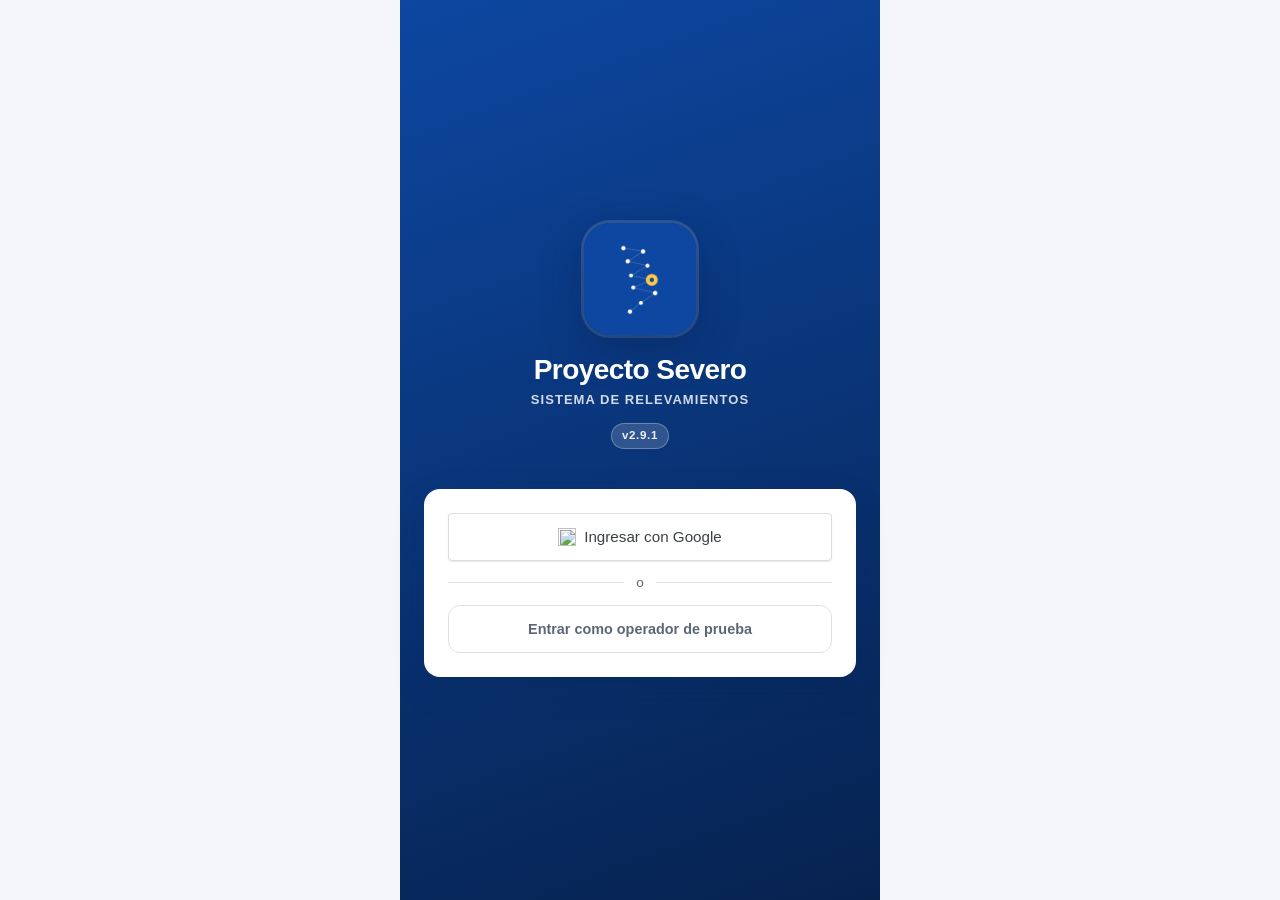
==== commit 0ca8a7d4: "v2.9.1: fix app colgada en splash tras update (boot watchdog + SW fallback) Bug: en Android algunos " ====
--- a/severo.html
+++ b/severo.html
@@ -1882,6 +1882,18 @@
     <div class="loading-init">Cargando…</div>
   </div>
   <script src="https://unpkg.com/leaflet@1.9.4/dist/leaflet.js"></script>
+  <script>
+    // Boot watchdog: si .loading-init sigue visible tras 10s, hard reload
+    // con cache-bust para recuperar al usuario (SW colgado / scripts
+    // fallados). sessionStorage evita loop si la recarga tampoco arranca.
+    setTimeout(function() {
+      var stuck = document.querySelector('#app .loading-init');
+      if (!stuck) return;
+      if (sessionStorage.getItem('_bootRetry')) return;
+      sessionStorage.setItem('_bootRetry', '1');
+      location.href = location.pathname + '?_v=' + Date.now();
+    }, 10000);
+  </script>
   <script>
 const CONFIG = {
   // Client ID de Google Cloud Console (proyecto maipu-datos)
@@ -3242,7 +3254,7 @@
 };
   </script>
   <script>
-const APP_VERSION = '2.9.0';
+const APP_VERSION = '2.9.1';
 
 // ── Mapa Leaflet (instancias globales) ───────────────────────────────────────
 
@@ -3452,6 +3464,8 @@
 }
 
 function render() {
+  // Boot watchdog OK: si llegamos a render(), la app arrancó.
+  try { sessionStorage.removeItem('_bootRetry'); } catch (_) {}
   // Destruir el mapa Leaflet si salimos de la pantalla geo
   if (_map && State.screen !== 'geo' && State.screen !== 'datosGeo') {
     _map.remove();
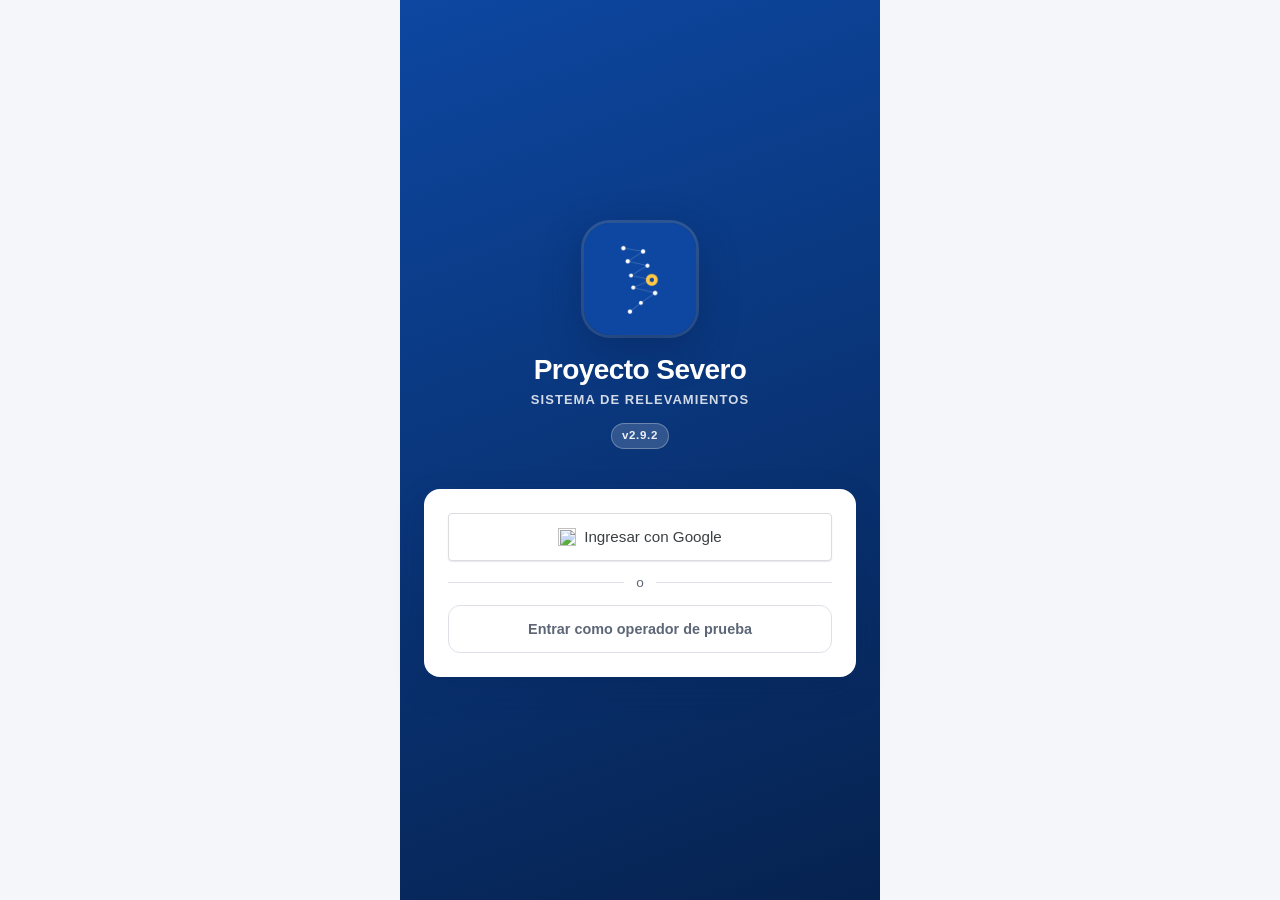
==== commit d479afad: "v2.9.2: Subresource Integrity (SRI) en assets de CDN externos Hardening: los assets de Leaflet 1.9.4" ====
--- a/severo.html
+++ b/severo.html
@@ -34,8 +34,13 @@
   <meta name="twitter:title" content="Proyecto Severo — Relevamientos">
   <meta name="twitter:description" content="Sistema de relevamientos territoriales del Proyecto Severo: vecinos, problemáticas urbanas y condiciones del hogar.">
   <meta name="twitter:image" content="https://rundes.github.io/severo_esfimero/icons/icon-512.png">
-  <link rel="stylesheet" href="https://unpkg.com/leaflet@1.9.4/dist/leaflet.css" media="print" onload="this.media='all'">
-  <noscript><link rel="stylesheet" href="https://unpkg.com/leaflet@1.9.4/dist/leaflet.css"></noscript>
+  <link rel="stylesheet" href="https://unpkg.com/leaflet@1.9.4/dist/leaflet.css"
+        integrity="sha384-sHL9NAb7lN7rfvG5lfHpm643Xkcjzp4jFvuavGOndn6pjVqS6ny56CAt3nsEVT4H"
+        crossorigin="anonymous"
+        media="print" onload="this.media='all'">
+  <noscript><link rel="stylesheet" href="https://unpkg.com/leaflet@1.9.4/dist/leaflet.css"
+                  integrity="sha384-sHL9NAb7lN7rfvG5lfHpm643Xkcjzp4jFvuavGOndn6pjVqS6ny56CAt3nsEVT4H"
+                  crossorigin="anonymous"></noscript>
   <style>
 /* ════════════════════════════════════════════════════════════════════════════
    Proyecto Severo — Relevamientos
@@ -1881,7 +1886,9 @@
   <div id="app">
     <div class="loading-init">Cargando…</div>
   </div>
-  <script src="https://unpkg.com/leaflet@1.9.4/dist/leaflet.js"></script>
+  <script src="https://unpkg.com/leaflet@1.9.4/dist/leaflet.js"
+          integrity="sha384-cxOPjt7s7Iz04uaHJceBmS+qpjv2JkIHNVcuOrM+YHwZOmJGBXI00mdUXEq65HTH"
+          crossorigin="anonymous"></script>
   <script>
     // Boot watchdog: si .loading-init sigue visible tras 10s, hard reload
     // con cache-bust para recuperar al usuario (SW colgado / scripts
@@ -3254,7 +3261,7 @@
 };
   </script>
   <script>
-const APP_VERSION = '2.9.1';
+const APP_VERSION = '2.9.2';
 
 // ── Mapa Leaflet (instancias globales) ───────────────────────────────────────
 
@@ -5648,6 +5655,7 @@
 }
 
   </script>
+  <!-- GSI: sin SRI porque Google rotea el script (no hay hash estable). Confiamos en el origen accounts.google.com. -->
   <script src="https://accounts.google.com/gsi/client" async defer onload="initGoogleTokenClient()"></script>
   <script>
     window._deferredInstallPrompt = null;
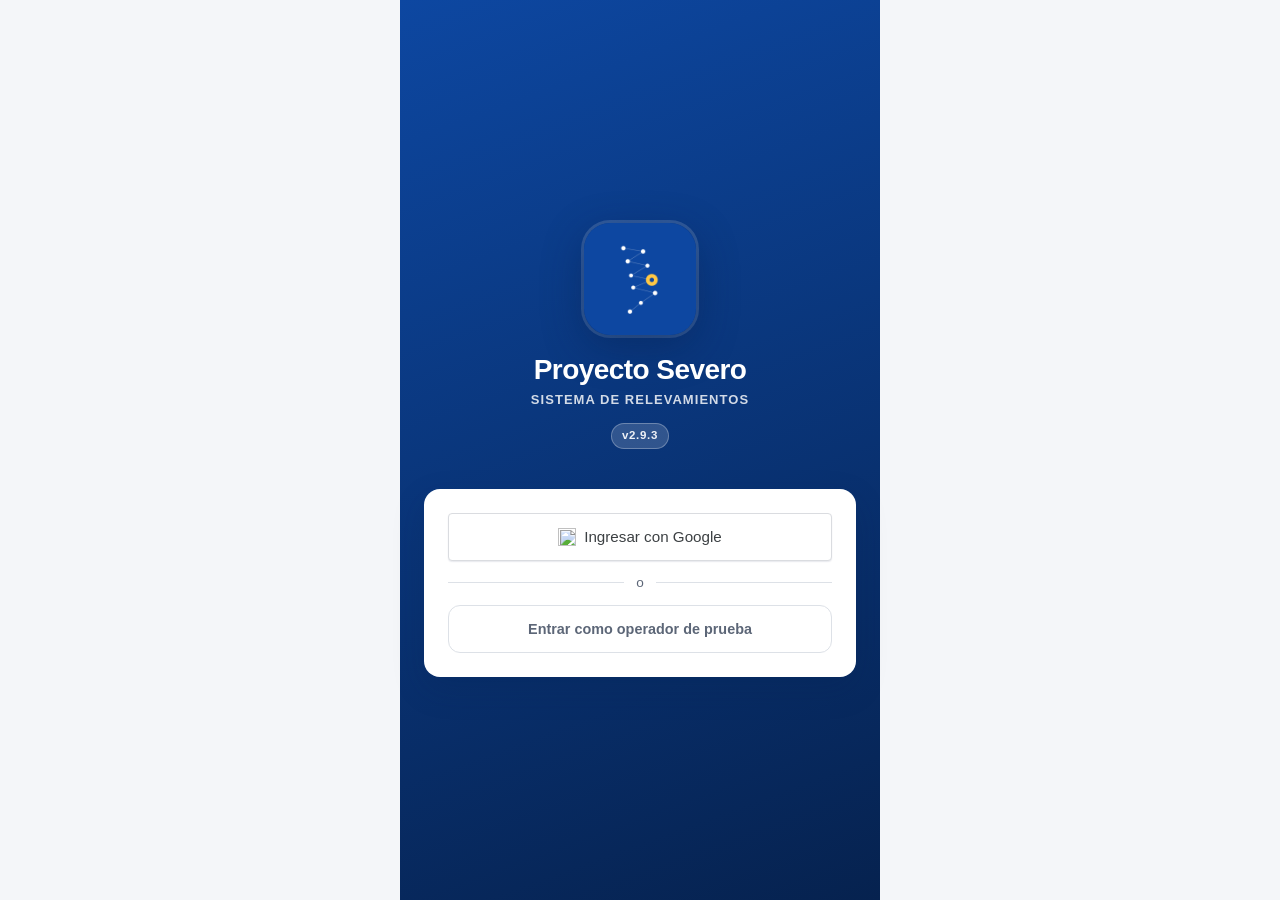
==== commit 7818c864: "v2.9.3: splash con barra de progreso sincronizada al watchdog Cambio UX: el splash "Cargando..." pas" ====
--- a/severo.html
+++ b/severo.html
@@ -1020,10 +1020,39 @@
 .center { text-align: center; }
 .loading-init {
   display: flex;
+  flex-direction: column;
   align-items: center;
   justify-content: center;
   min-height: 100vh;
+  gap: 14px;
   color: var(--text-2);
+}
+.loading-init-bar {
+  width: 200px;
+  height: 4px;
+  background: rgba(13, 71, 161, 0.12);
+  border-radius: 2px;
+  overflow: hidden;
+}
+.loading-init-bar-fill {
+  height: 100%;
+  width: 100%;
+  background: #0D47A1;
+  border-radius: 2px;
+  transform-origin: left center;
+  transform: scaleX(0);
+  /* 10s sincronizado con el watchdog del boot. */
+  animation: loading-init-fill 10s linear forwards;
+}
+@keyframes loading-init-fill {
+  to { transform: scaleX(1); }
+}
+.loading-init-text {
+  font-size: 0.9rem;
+  letter-spacing: 0.02em;
+}
+@media (prefers-reduced-motion: reduce) {
+  .loading-init-bar-fill { animation: none; transform: scaleX(0.3); }
 }
 
 /* ── Citizen search ──────────────────────────────────────────────────────────── */
@@ -1884,7 +1913,12 @@
 </head>
 <body>
   <div id="app">
-    <div class="loading-init">Cargando…</div>
+    <div class="loading-init" role="status" aria-label="Cargando la aplicación">
+      <div class="loading-init-bar" aria-hidden="true">
+        <div class="loading-init-bar-fill"></div>
+      </div>
+      <div class="loading-init-text">Cargando…</div>
+    </div>
   </div>
   <script src="https://unpkg.com/leaflet@1.9.4/dist/leaflet.js"
           integrity="sha384-cxOPjt7s7Iz04uaHJceBmS+qpjv2JkIHNVcuOrM+YHwZOmJGBXI00mdUXEq65HTH"
@@ -3261,7 +3295,7 @@
 };
   </script>
   <script>
-const APP_VERSION = '2.9.2';
+const APP_VERSION = '2.9.3';
 
 // ── Mapa Leaflet (instancias globales) ───────────────────────────────────────
 
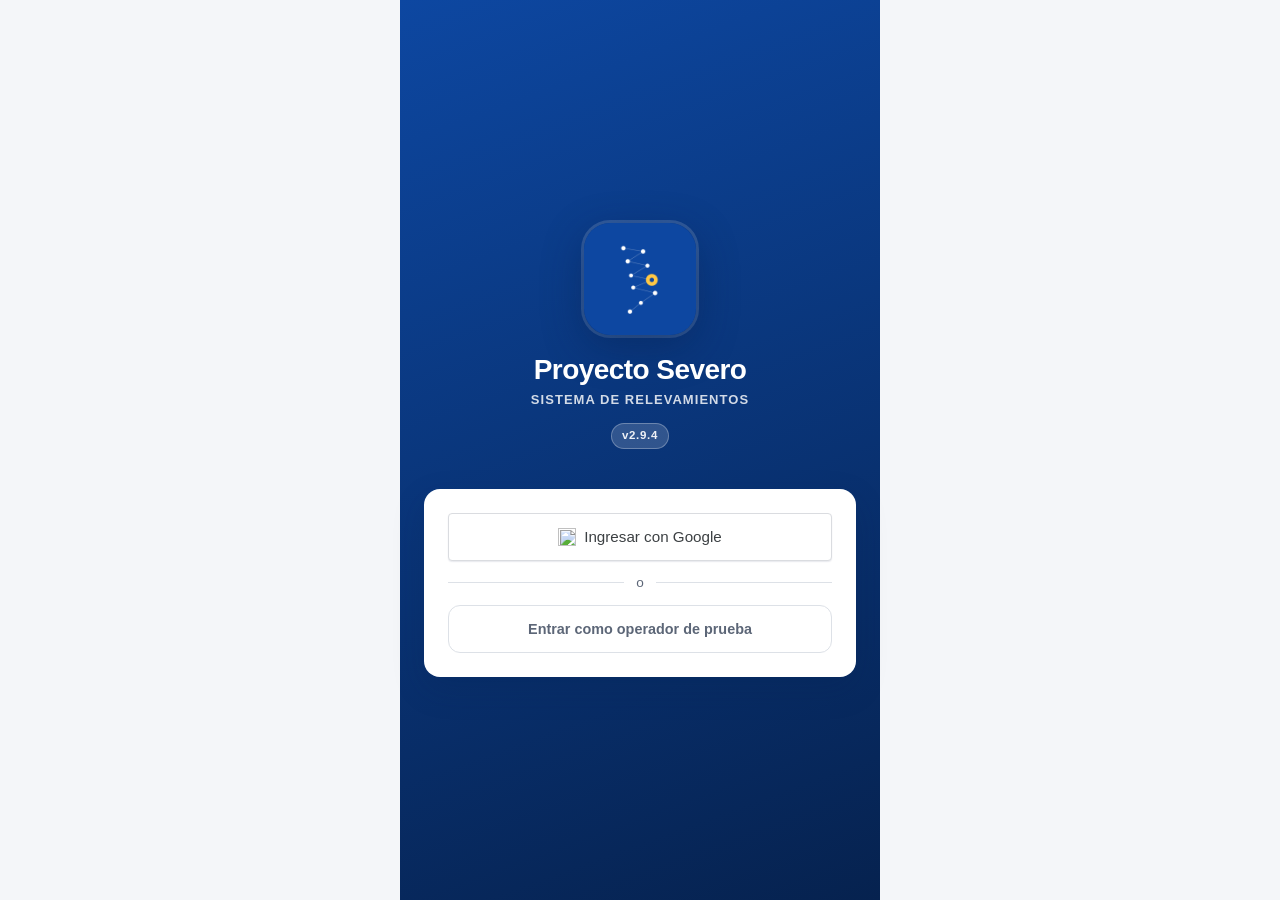
==== commit 0a010d13: "v2.9.4: watchdog escalonado + UI manual de recuperacion Bug: en Android la barra del splash llegaba " ====
--- a/severo.html
+++ b/severo.html
@@ -1924,15 +1924,55 @@
           integrity="sha384-cxOPjt7s7Iz04uaHJceBmS+qpjv2JkIHNVcuOrM+YHwZOmJGBXI00mdUXEq65HTH"
           crossorigin="anonymous"></script>
   <script>
-    // Boot watchdog: si .loading-init sigue visible tras 10s, hard reload
-    // con cache-bust para recuperar al usuario (SW colgado / scripts
-    // fallados). sessionStorage evita loop si la recarga tampoco arranca.
+    // Boot watchdog escalonado: intentos 1-2 reload silencioso, intento 3
+    // muestra UI manual con botón "Limpiar y reintentar" (desregistra
+    // SW + borra cachés). Reset si pasan >2 min entre intentos.
     setTimeout(function() {
-      var stuck = document.querySelector('#app .loading-init');
-      if (!stuck) return;
-      if (sessionStorage.getItem('_bootRetry')) return;
-      sessionStorage.setItem('_bootRetry', '1');
-      location.href = location.pathname + '?_v=' + Date.now();
+      if (!document.querySelector('#app .loading-init')) return;
+      var now = Date.now();
+      var raw = sessionStorage.getItem('_bootAttempts');
+      var state = { count: 0, last: 0 };
+      if (raw) { try { state = JSON.parse(raw); } catch (_) {} }
+      if (now - (state.last || 0) > 120000) state = { count: 0, last: 0 };
+
+      if (state.count >= 2) {
+        var app = document.getElementById('app');
+        if (!app) return;
+        app.innerHTML =
+          '<div class="loading-init" role="alert">' +
+          '  <div class="loading-init-text" style="max-width:280px;line-height:1.4;text-align:center;">' +
+          '    No pudimos cargar la app después de 2 intentos. Esto suele resolverse limpiando el caché.' +
+          '  </div>' +
+          '  <button id="_bootResetBtn" type="button" style="background:#0D47A1;color:#fff;border:none;padding:14px 24px;border-radius:10px;font-size:1rem;font-weight:600;cursor:pointer;margin-top:8px;">' +
+          '    Limpiar y reintentar' +
+          '  </button>' +
+          '</div>';
+        var btn = document.getElementById('_bootResetBtn');
+        btn.addEventListener('click', function() {
+          btn.textContent = 'Limpiando…';
+          btn.disabled = true;
+          (async function() {
+            try {
+              if (navigator.serviceWorker) {
+                var regs = await navigator.serviceWorker.getRegistrations();
+                await Promise.all(regs.map(function(r) { return r.unregister(); }));
+              }
+              if (window.caches) {
+                var keys = await caches.keys();
+                await Promise.all(keys.map(function(k) { return caches.delete(k); }));
+              }
+            } catch (_) {}
+            sessionStorage.removeItem('_bootAttempts');
+            location.href = location.pathname + '?_v=' + Date.now();
+          })();
+        });
+        return;
+      }
+
+      state.count++;
+      state.last = now;
+      sessionStorage.setItem('_bootAttempts', JSON.stringify(state));
+      location.href = location.pathname + '?_v=' + now;
     }, 10000);
   </script>
   <script>
@@ -3295,7 +3335,7 @@
 };
   </script>
   <script>
-const APP_VERSION = '2.9.3';
+const APP_VERSION = '2.9.4';
 
 // ── Mapa Leaflet (instancias globales) ───────────────────────────────────────
 
@@ -3506,7 +3546,10 @@
 
 function render() {
   // Boot watchdog OK: si llegamos a render(), la app arrancó.
-  try { sessionStorage.removeItem('_bootRetry'); } catch (_) {}
+  try {
+    sessionStorage.removeItem('_bootRetry');
+    sessionStorage.removeItem('_bootAttempts');
+  } catch (_) {}
   // Destruir el mapa Leaflet si salimos de la pantalla geo
   if (_map && State.screen !== 'geo' && State.screen !== 'datosGeo') {
     _map.remove();
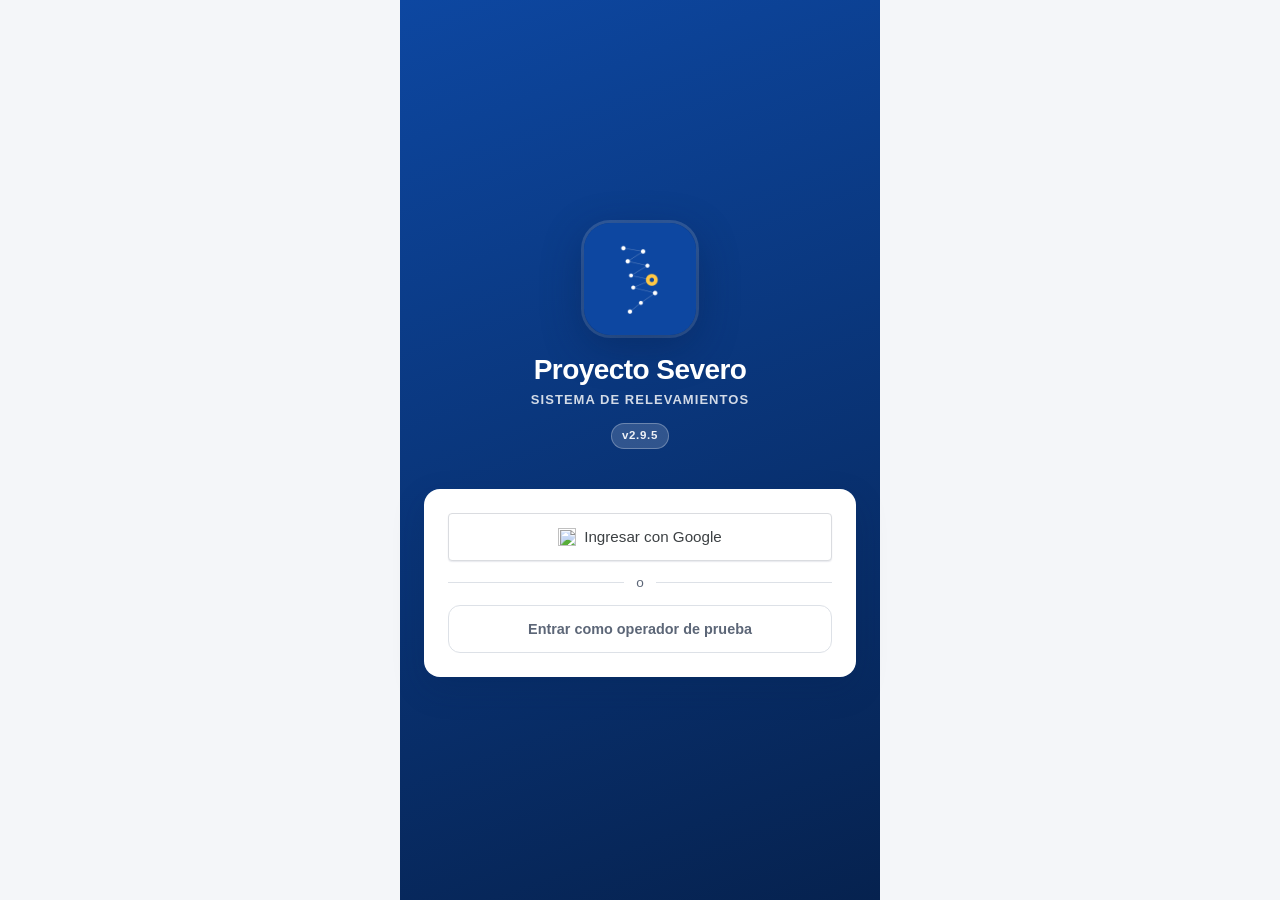
==== commit e3d66ddb: "v2.9.5: boton "Limpiar y reintentar" funciona en PWA Android Bug: en PWA Android el boton "Limpiar y" ====
--- a/severo.html
+++ b/severo.html
@@ -1961,9 +1961,21 @@
                 var keys = await caches.keys();
                 await Promise.all(keys.map(function(k) { return caches.delete(k); }));
               }
+              // Preservar relevamientos pendientes (offline drafts).
+              var preservar = ['severo_ciudadano','severo_problematica','severo_sociohabitacional'];
+              var preservados = {};
+              preservar.forEach(function(k) {
+                var v = localStorage.getItem(k);
+                if (v) preservados[k] = v;
+              });
+              localStorage.clear();
+              Object.keys(preservados).forEach(function(k) { localStorage.setItem(k, preservados[k]); });
+              sessionStorage.clear();
             } catch (_) {}
-            sessionStorage.removeItem('_bootAttempts');
-            location.href = location.pathname + '?_v=' + Date.now();
+            // _bypass=1: SW no intercepta esta nav (clave en PWA Android
+            // donde unregister no quita el control de la nav actual).
+            // location.replace evita pushear al historial.
+            location.replace(location.pathname + '?_bypass=1&_v=' + Date.now());
           })();
         });
         return;
@@ -3335,7 +3347,7 @@
 };
   </script>
   <script>
-const APP_VERSION = '2.9.4';
+const APP_VERSION = '2.9.5';
 
 // ── Mapa Leaflet (instancias globales) ───────────────────────────────────────
 
@@ -3549,6 +3561,12 @@
   try {
     sessionStorage.removeItem('_bootRetry');
     sessionStorage.removeItem('_bootAttempts');
+  } catch (_) {}
+  // Limpiar _bypass=1 de la URL si venimos del "Limpiar y reintentar".
+  try {
+    if (/[?&]_bypass=/.test(location.search)) {
+      history.replaceState(null, '', location.pathname);
+    }
   } catch (_) {}
   // Destruir el mapa Leaflet si salimos de la pantalla geo
   if (_map && State.screen !== 'geo' && State.screen !== 'datosGeo') {
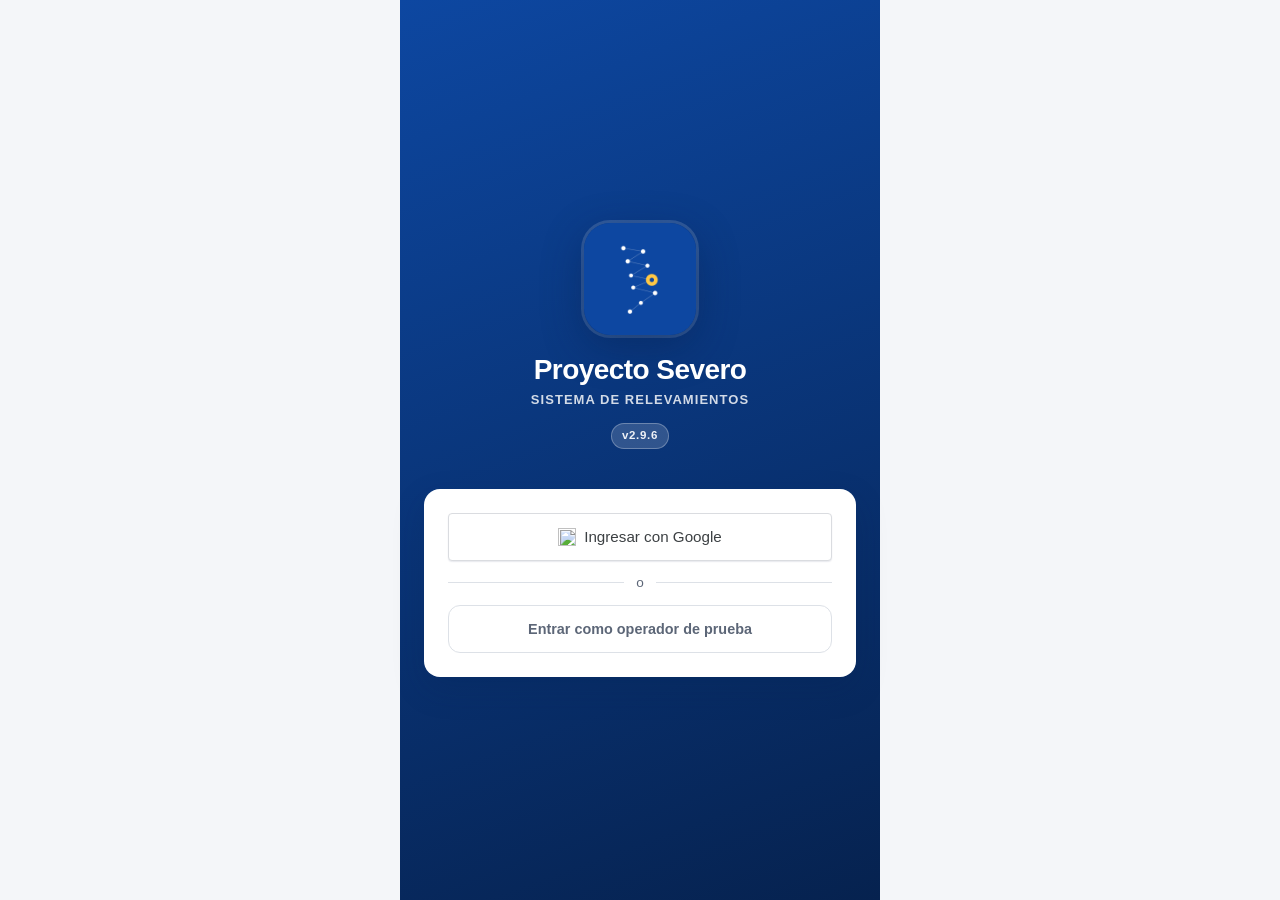
==== commit 55b49856: "v2.9.6: root cause del splash colgado - DOMContentLoaded ya disparo cuando app.js bootea Bug raiz (f" ====
--- a/severo.html
+++ b/severo.html
@@ -3347,7 +3347,7 @@
 };
   </script>
   <script>
-const APP_VERSION = '2.9.5';
+const APP_VERSION = '2.9.6';
 
 // ── Mapa Leaflet (instancias globales) ───────────────────────────────────────
 
@@ -3538,7 +3538,7 @@
 
 // ── Entrada ──────────────────────────────────────────────────────────────────
 
-document.addEventListener('DOMContentLoaded', () => {
+function _bootApp() {
   Auth.init();
   if (Auth.isLoggedIn()) {
     go('home', { user: Auth.getUser() });
@@ -3546,7 +3546,16 @@
     render();
   }
   checkForUpdate();
-});
+}
+
+// Guard de readyState por consistencia con index.html (donde es
+// necesario porque app.js se carga via appendChild y DCL ya disparó
+// para ese momento).
+if (document.readyState === 'loading') {
+  document.addEventListener('DOMContentLoaded', _bootApp);
+} else {
+  _bootApp();
+}
 
 
 // ── Navegación ───────────────────────────────────────────────────────────────
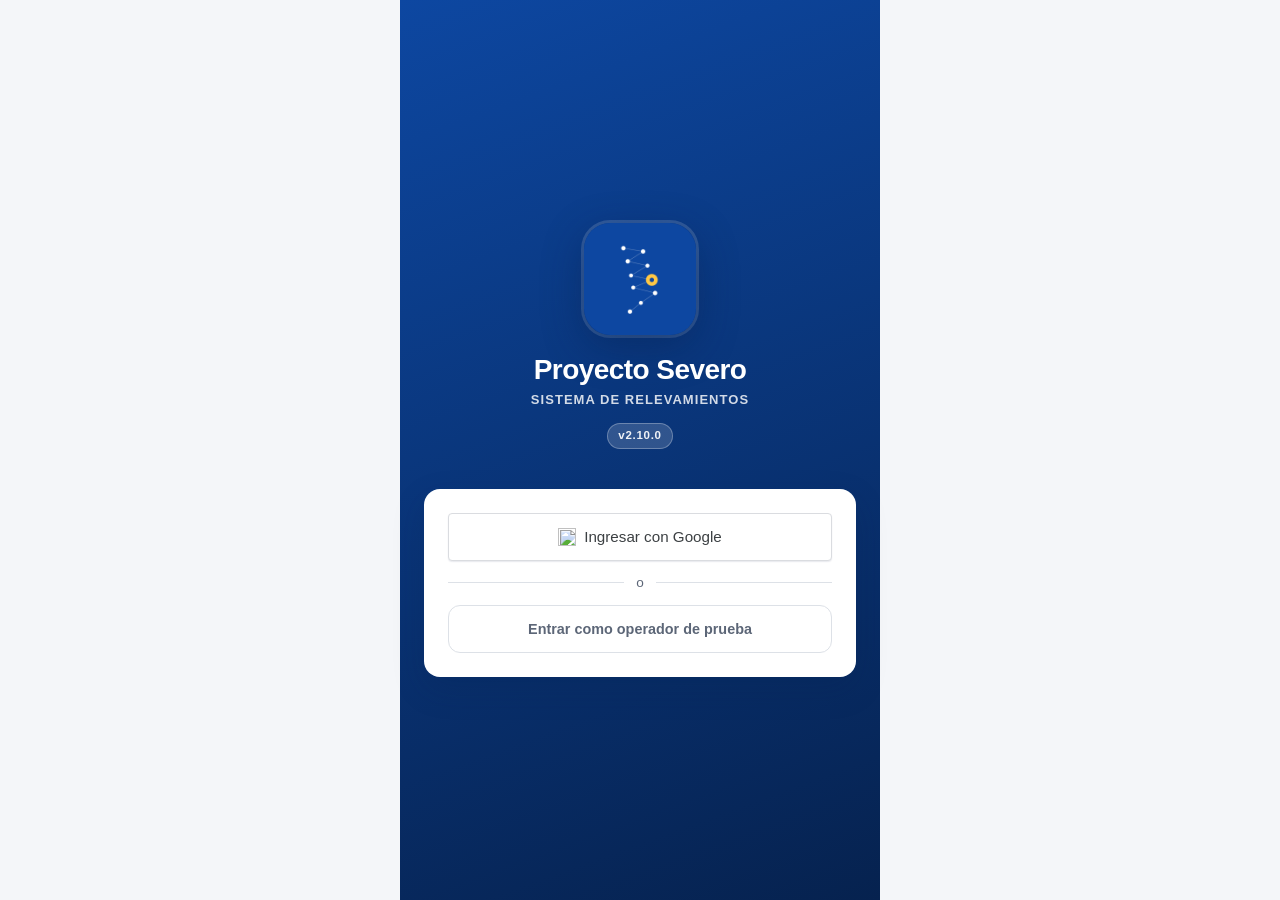
==== commit e48df148: "v2.10.0: sync severo.html + index.html BUILD con el fix de reconexion severo.html es el espejo monol" ====
--- a/severo.html
+++ b/severo.html
@@ -3217,7 +3217,7 @@
   getUser() { return this._user; },
   isLoggedIn() { return !!this._user; },
 
-  handleGoogleToken(accessToken, userInfo) {
+  handleGoogleToken(accessToken, userInfo, expiresIn) {
     this._user = {
       name: userInfo.name,
       email: userInfo.email,
@@ -3225,7 +3225,8 @@
     };
     localStorage.setItem('severo_user', JSON.stringify(this._user));
     localStorage.setItem('severo_access_token', accessToken);
-    localStorage.setItem('severo_token_expiry', String(Date.now() + 55 * 60 * 1000));
+    const ttlMs = (parseInt(expiresIn, 10) || 3600) * 1000;
+    localStorage.setItem('severo_token_expiry', String(Date.now() + ttlMs));
     return this._user;
   },
 
@@ -3347,7 +3348,7 @@
 };
   </script>
   <script>
-const APP_VERSION = '2.9.6';
+const APP_VERSION = '2.10.0';
 
 // ── Mapa Leaflet (instancias globales) ───────────────────────────────────────
 
@@ -3360,8 +3361,15 @@
 let _tokenClient = null;
 let _silentRefreshResolve = null;
 let _silentRefreshReject   = null;
+let _tokenTimer = null;
 let _listFilter = 'todos';
 let _photoBlobs  = {};
+
+function _storeToken(tokenResponse) {
+  const ttlMs = (parseInt(tokenResponse.expires_in, 10) || 3600) * 1000;
+  localStorage.setItem('severo_access_token', tokenResponse.access_token);
+  localStorage.setItem('severo_token_expiry', String(Date.now() + ttlMs));
+}
 
 function initGoogleTokenClient() {
   if (!window.google?.accounts?.oauth2) return;
@@ -3378,8 +3386,7 @@
         _silentRefreshResolve = null;
         _silentRefreshReject  = null;
         if (tokenResponse.error) return reject(new Error(tokenResponse.error));
-        localStorage.setItem('severo_access_token', tokenResponse.access_token);
-        localStorage.setItem('severo_token_expiry', String(Date.now() + 55 * 60 * 1000));
+        _storeToken(tokenResponse);
         return resolve(tokenResponse.access_token);
       }
       if (tokenResponse.error) return;
@@ -3388,13 +3395,23 @@
           { headers: { Authorization: `Bearer ${tokenResponse.access_token}` } });
         if (res.ok) {
           const info = await res.json();
-          const user = Auth.handleGoogleToken(tokenResponse.access_token, info);
+          const user = Auth.handleGoogleToken(
+            tokenResponse.access_token, info, tokenResponse.expires_in);
+          _startTokenTimer();
           go('home', { user });
         }
       } catch (e) {
         console.error('Error al obtener datos del usuario:', e);
       }
     },
+    error_callback: (err) => {
+      if (_silentRefreshReject) {
+        const reject = _silentRefreshReject;
+        _silentRefreshResolve = null;
+        _silentRefreshReject  = null;
+        reject(new Error(err?.type || 'oauth_error'));
+      }
+    },
   });
 }
 
@@ -3402,20 +3419,26 @@
   if (_tokenClient) _tokenClient.requestAccessToken({ prompt: '' });
 }
 
-function ensureFreshToken() {
+function requestToken(prompt, timeoutMs) {
   return new Promise((resolve, reject) => {
     if (!_tokenClient) return reject(new Error('Cliente OAuth no disponible'));
     _silentRefreshResolve = resolve;
     _silentRefreshReject  = reject;
-    _tokenClient.requestAccessToken({ prompt: '' });
-    setTimeout(() => {
-      if (_silentRefreshResolve) {
-        _silentRefreshResolve = null;
-        _silentRefreshReject  = null;
-        reject(new Error('Timeout al renovar sesión. Volvé a ingresar'));
-      }
-    }, 15000);
+    _tokenClient.requestAccessToken({ prompt });
+    if (timeoutMs > 0) {
+      setTimeout(() => {
+        if (_silentRefreshResolve) {
+          _silentRefreshResolve = null;
+          _silentRefreshReject  = null;
+          reject(new Error('Timeout al renovar sesión. Volvé a ingresar'));
+        }
+      }, timeoutMs);
+    }
   });
+}
+
+function ensureFreshToken() {
+  return requestToken('', 15000);
 }
 
 window.addEventListener('load', () => { if (!_tokenClient) initGoogleTokenClient(); });
@@ -3428,16 +3451,65 @@
 async function ensureFreshTokenIfNeeded() {
   if (!SheetsDB._hasToken()) return;
   if (!_isTokenNearExpiry()) return;
-  try { await ensureFreshToken(); } catch (_) {}
+  try { await ensureFreshToken(); }
+  catch (_) { _showReauthOverlay(); }
 }
 
 async function withTokenRetry(fn) {
   try { return await fn(); }
   catch (err) {
     if (!String(err.message).includes('401')) throw err;
-    await ensureFreshToken();
+    try { await ensureFreshToken(); }
+    catch (_) { _showReauthOverlay(); throw err; }
     return fn();
   }
+}
+
+// ── Reconexión interactiva ────────────────────────────────────────────────────
+function _showReauthOverlay() {
+  if (document.getElementById('_reauthOverlay')) return;
+  const overlay = document.createElement('div');
+  overlay.id = '_reauthOverlay';
+  overlay.style.cssText = 'position:fixed;inset:0;background:rgba(13,71,161,0.92);z-index:99998;display:flex;align-items:center;justify-content:center;padding:24px;';
+  overlay.innerHTML = `
+    <div style="background:#fff;border-radius:20px;padding:36px 28px;max-width:320px;width:100%;text-align:center;box-shadow:0 24px 64px rgba(0,0,0,0.4);">
+      <div style="font-size:2.4rem;margin-bottom:12px;">🔄</div>
+      <h2 style="margin:0 0 8px;font-size:1.15rem;color:#0D47A1;font-weight:700;">Sesión expirada</h2>
+      <p style="margin:0 0 28px;color:#555;font-size:0.92rem;line-height:1.5;">Reconectá para seguir trabajando. Tus datos no se pierden.</p>
+      <button id="_reauthBtn" style="background:#0D47A1;color:#fff;border:none;padding:14px 0;border-radius:10px;font-size:1rem;font-weight:600;cursor:pointer;width:100%;">Reconectar</button>
+    </div>`;
+  document.body.appendChild(overlay);
+  document.getElementById('_reauthBtn').addEventListener('click', _doReauth);
+}
+
+function _hideReauthOverlay() {
+  const overlay = document.getElementById('_reauthOverlay');
+  if (overlay) overlay.remove();
+}
+
+async function _doReauth() {
+  const btn = document.getElementById('_reauthBtn');
+  if (btn) { btn.disabled = true; btn.textContent = 'Conectando…'; }
+  try {
+    await requestToken('consent', 0);
+    _hideReauthOverlay();
+  } catch (_) {
+    if (btn) { btn.disabled = false; btn.textContent = 'Reintentar'; }
+  }
+}
+
+// ── Timer proactivo de refresh ────────────────────────────────────────────────
+function _startTokenTimer() {
+  if (_tokenTimer) return;
+  _tokenTimer = setInterval(() => {
+    if (document.visibilityState === 'visible' && Auth.isLoggedIn()) {
+      ensureFreshTokenIfNeeded();
+    }
+  }, 4 * 60 * 1000);
+}
+
+function _stopTokenTimer() {
+  if (_tokenTimer) { clearInterval(_tokenTimer); _tokenTimer = null; }
 }
 
 // ── Chequeo de versión contra servidor ───────────────────────────────────────
@@ -3541,6 +3613,7 @@
 function _bootApp() {
   Auth.init();
   if (Auth.isLoggedIn()) {
+    _startTokenTimer();
     go('home', { user: Auth.getUser() });
   } else {
     render();
@@ -3862,6 +3935,8 @@
 }
 
 function logout() {
+  _stopTokenTimer();
+  _hideReauthOverlay();
   Auth.logout();
   go('auth', { user: null });
 }
